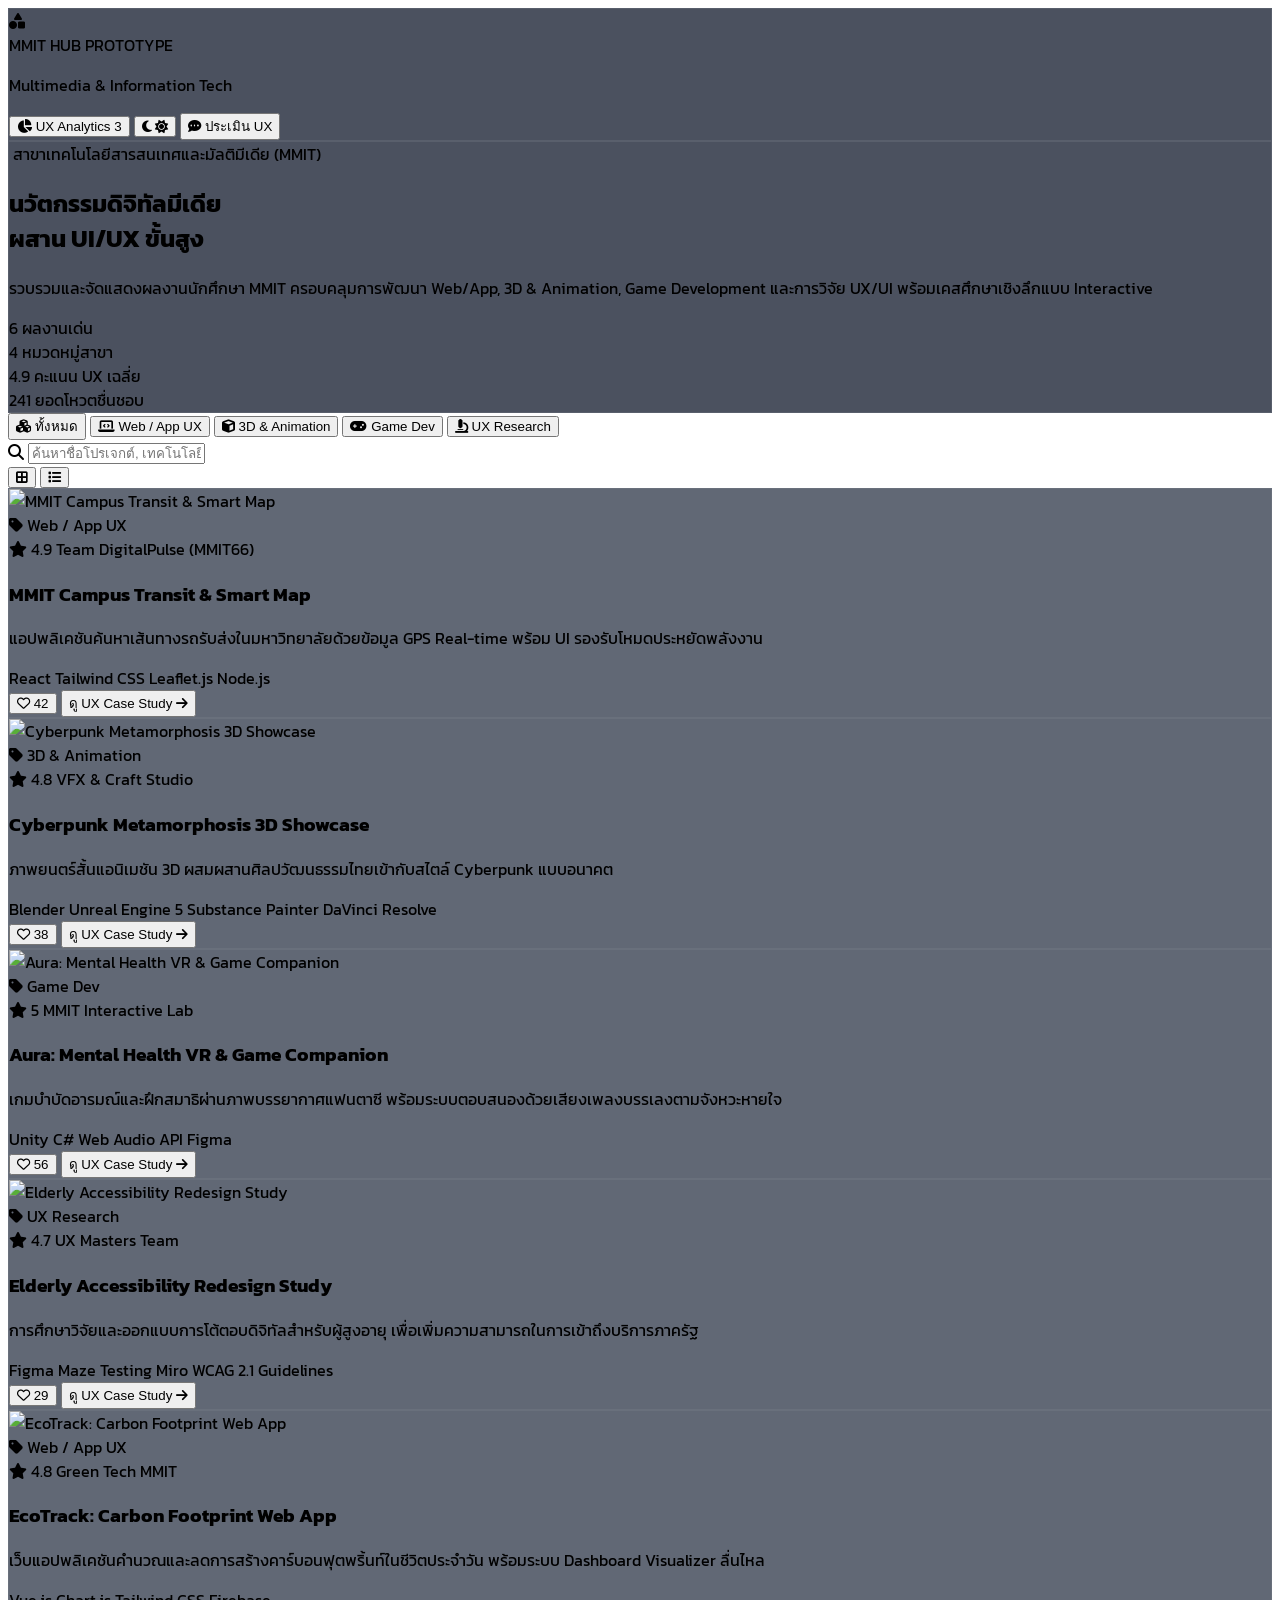
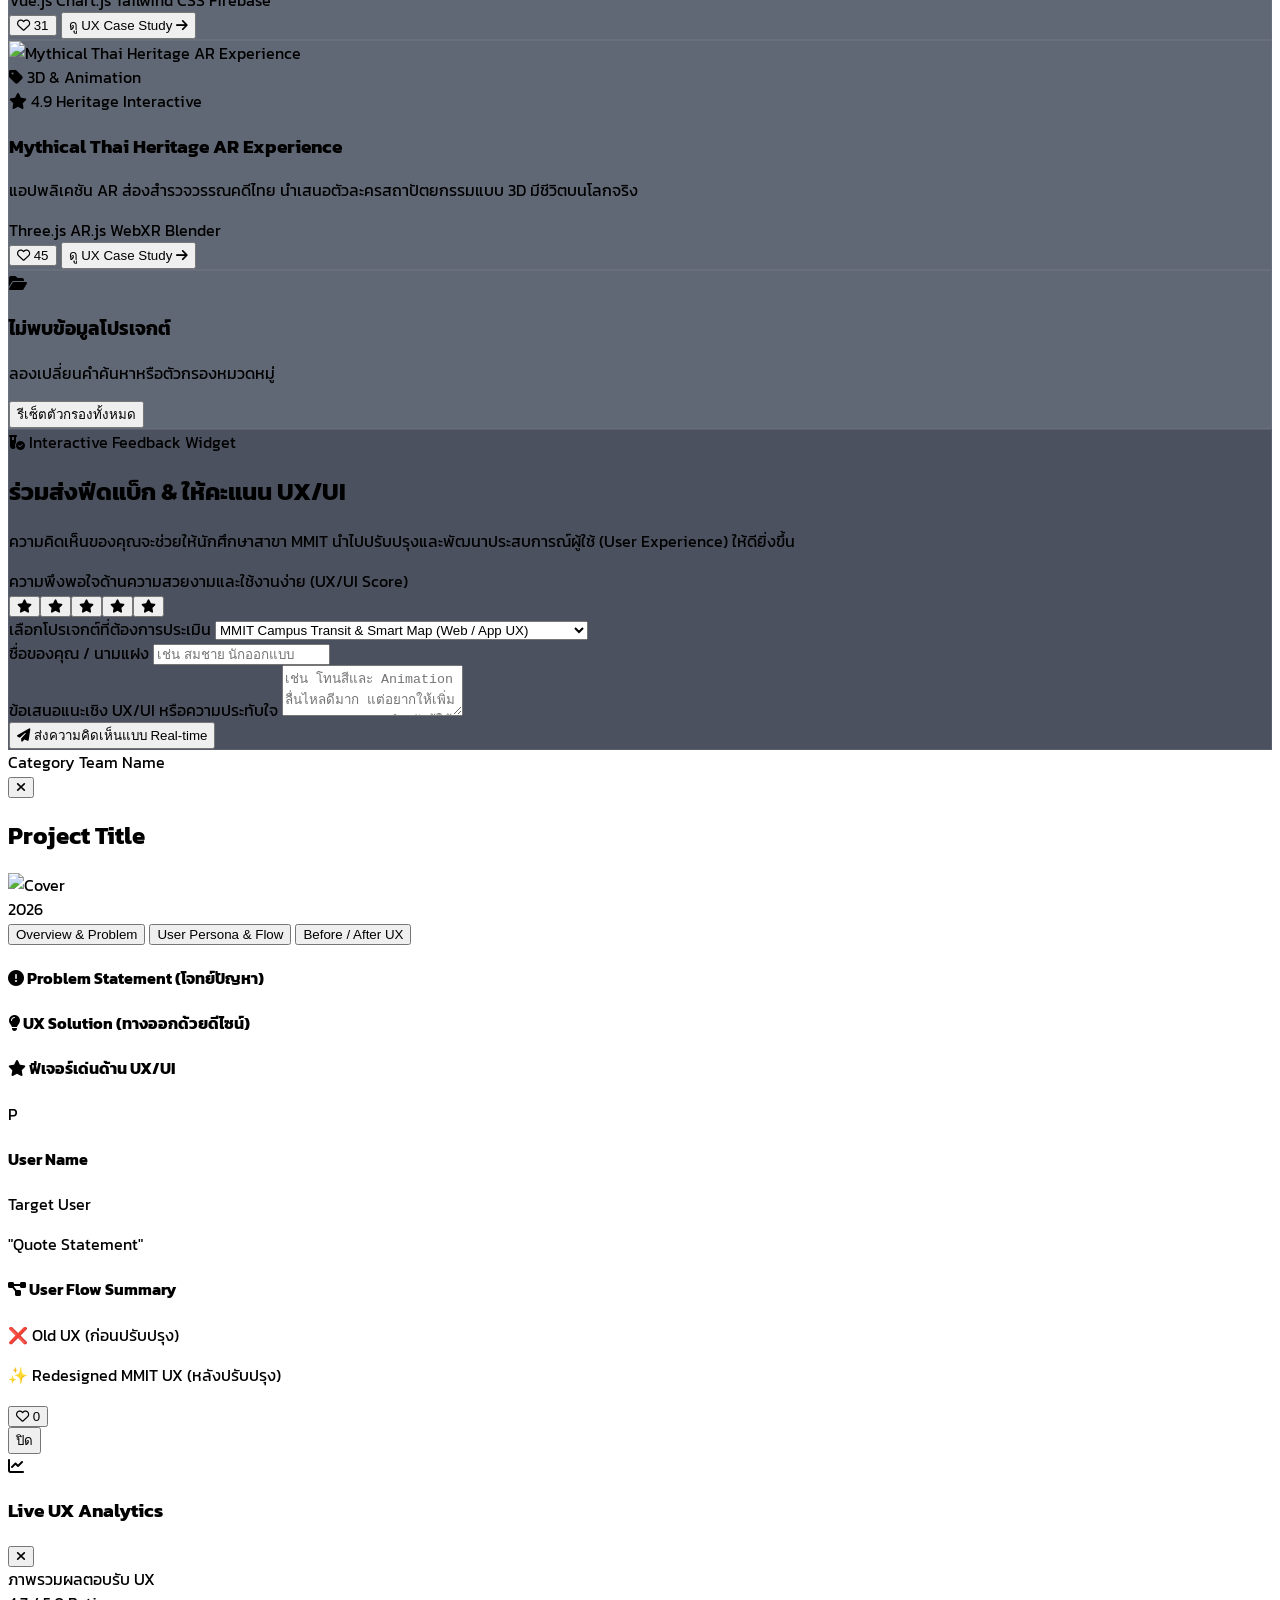
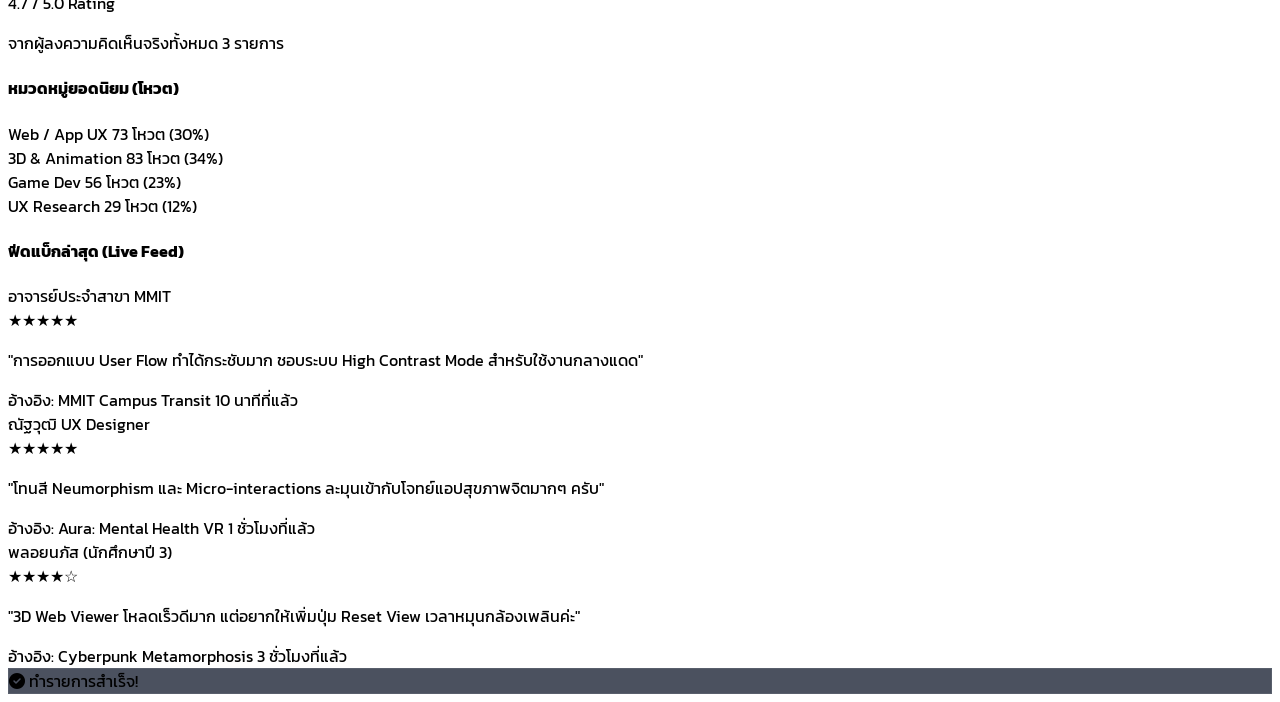
==== index.html @ 48026710 "Rename mmit_portfolio_hub.html to index.html" ====
<!DOCTYPE html>
<html lang="th" class="dark">
<head>
    <meta charset="UTF-8">
    <meta name="viewport" content="width=device-width, initial-scale=1.0">
    <title>MMIT Portfolio Hub - Innovative Student Works Showcase</title>
    <!-- Tailwind CSS CDN -->
    <script src="https://cdn.tailwindcss.com"></script>
    <script>
        tailwind.config = {
            darkMode: 'class',
            theme: {
                extend: {
                    colors: {
                        mmit: {
                            50: '#f0f4ff',
                            100: '#e0e9ff',
                            400: '#60a5fa',
                            500: '#3b82f6',
                            600: '#2563eb',
                             accent: '#8b5cf6',
                            neon: '#06b6d4',
                            pink: '#ec4899'
                        }
                    },
                    fontFamily: {
                        sans: ['Kanit', 'Prompt', 'sans-serif']
                    }
                }
            }
        }
    </script>
    <!-- Google Fonts -->
    <link rel="preconnect" href="https://fonts.googleapis.com">
    <link rel="preconnect" href="https://fonts.gstatic.com" crossorigin>
    <link href="https://fonts.googleapis.com/css2?family=Kanit:wght@300;400;500;600;700&family=Prompt:wght@300;400;500;600&display=swap" rel="stylesheet">
    <!-- FontAwesome Icons -->
    <link rel="stylesheet" href="https://cdnjs.cloudflare.com/ajax/libs/font-awesome/6.4.0/css/all.min.css">
    <!-- Canvas-Confetti -->
    <script src="https://cdn.jsdelivr.net/npm/canvas-confetti@1.6.0/dist/confetti.browser.min.js"></script>

    <style>
        body {
            font-family: 'Kanit', sans-serif;
            transition: background-color 0.3s, color 0.3s;
        }

        /* Glassmorphism Styles */
        .glass-panel {
            background: rgba(255, 255, 255, 0.7);
            backdrop-filter: blur(16px);
            -webkit-backdrop-filter: blur(16px);
            border: 1px solid rgba(255, 255, 255, 0.3);
        }

        .dark .glass-panel {
            background: rgba(15, 23, 42, 0.75);
            backdrop-filter: blur(16px);
            -webkit-backdrop-filter: blur(16px);
            border: 1px solid rgba(255, 255, 255, 0.08);
        }

        .glass-card {
            background: rgba(255, 255, 255, 0.8);
            backdrop-filter: blur(12px);
            border: 1px solid rgba(226, 232, 240, 0.8);
        }

        .dark .glass-card {
            background: rgba(30, 41, 59, 0.7);
            backdrop-filter: blur(12px);
            border: 1px solid rgba(255, 255, 255, 0.05);
        }

        .neon-glow {
            box-shadow: 0 0 25px -5px rgba(59, 130, 246, 0.4), 0 0 10px -5px rgba(139, 92, 246, 0.3);
        }

        .dark .neon-glow-cyan {
            box-shadow: 0 0 20px -3px rgba(6, 182, 212, 0.3);
        }

        /* Custom Scrollbar */
        ::-webkit-scrollbar {
            width: 8px;
            height: 8px;
        }
        ::-webkit-scrollbar-track {
            background: transparent;
        }
        ::-webkit-scrollbar-thumb {
            background: #94a3b8;
            border-radius: 4px;
        }
        .dark ::-webkit-scrollbar-thumb {
            background: #334155;
        }
        ::-webkit-scrollbar-thumb:hover {
            background: #64748b;
        }

        /* Animations */
        @keyframes float {
            0%, 100% { transform: translateY(0px); }
            50% { transform: translateY(-8px); }
        }
        .animate-float {
            animation: float 4s ease-in-out infinite;
        }

        .pulse-subtle {
            animation: pulse-border 2s infinite;
        }

        @keyframes pulse-border {
            0%, 100% { border-color: rgba(59, 130, 246, 0.3); }
            50% { border-color: rgba(139, 92, 246, 0.8); }
        }
    </style>
</head>
<body class="bg-slate-50 text-slate-800 dark:bg-slate-950 dark:text-slate-100 min-h-screen flex flex-col transition-colors duration-300 relative overflow-x-hidden">

    <!-- Background Glow Effects -->
    <div class="fixed top-[-10%] left-[-10%] w-[45%] h-[45%] rounded-full bg-blue-500/10 dark:bg-blue-600/15 blur-[120px] pointer-events-none -z-10"></div>
    <div class="fixed bottom-[-10%] right-[-10%] w-[45%] h-[45%] rounded-full bg-purple-500/10 dark:bg-purple-600/15 blur-[120px] pointer-events-none -z-10"></div>

    <!-- Navigation Header -->
    <header class="sticky top-0 z-40 glass-panel border-b transition-all duration-300">
        <div class="max-w-7xl mx-auto px-4 sm:px-6 lg:px-8">
            <div class="flex items-center justify-between h-20">
                <!-- Brand Logo -->
                <div class="flex items-center space-x-3 cursor-pointer" onclick="resetFilters()">
                    <div class="w-11 h-11 rounded-xl bg-gradient-to-tr from-blue-600 via-indigo-500 to-purple-600 flex items-center justify-center text-white shadow-lg shadow-indigo-500/30">
                        <i class="fa-solid fa-shapes text-xl"></i>
                    </div>
                    <div>
                        <div class="flex items-center space-x-2">
                            <span class="font-bold text-xl tracking-tight bg-clip-text text-transparent bg-gradient-to-r from-blue-600 via-indigo-500 to-purple-500 dark:from-blue-400 dark:via-indigo-300 dark:to-purple-400">
                                MMIT HUB
                            </span>
                            <span class="text-[10px] px-2 py-0.5 rounded-full font-semibold bg-blue-100 text-blue-700 dark:bg-blue-900/60 dark:text-blue-300 border border-blue-200 dark:border-blue-700">
                                PROTOTYPE
                            </span>
                        </div>
                        <p class="text-xs text-slate-500 dark:text-slate-400 font-light">Multimedia & Information Tech</p>
                    </div>
                </div>

                <!-- Navigation Controls & Actions -->
                <div class="flex items-center space-x-3 sm:space-x-4">
                    <!-- Analytics Toggle Button -->
                    <button onclick="toggleAnalyticsDrawer()" class="relative p-2.5 rounded-xl border border-slate-200 dark:border-slate-800 bg-white/50 dark:bg-slate-900/50 hover:bg-slate-100 dark:hover:bg-slate-800 transition text-slate-600 dark:text-slate-300 flex items-center gap-2 text-sm font-medium">
                        <i class="fa-solid fa-chart-pie text-indigo-500"></i>
                        <span class="hidden md:inline">UX Analytics</span>
                        <span id="voteCountBadge" class="absolute -top-1 -right-1 flex h-4 w-4 items-center justify-center rounded-full bg-rose-500 text-[10px] text-white font-bold">0</span>
                    </button>

                    <!-- Theme Switcher -->
                    <button id="themeToggleBtn" onclick="toggleTheme()" class="p-2.5 rounded-xl border border-slate-200 dark:border-slate-800 bg-white/50 dark:bg-slate-900/50 hover:bg-slate-100 dark:hover:bg-slate-800 transition text-slate-600 dark:text-slate-300">
                        <i class="fa-solid fa-moon text-lg dark:hidden"></i>
                        <i class="fa-solid fa-sun text-lg hidden dark:block text-amber-400"></i>
                    </button>

                    <!-- CTA Button -->
                    <button onclick="scrollToFeedback()" class="hidden sm:flex items-center gap-2 px-4 py-2.5 rounded-xl text-sm font-medium text-white bg-gradient-to-r from-blue-600 to-indigo-600 hover:from-blue-500 hover:to-indigo-500 shadow-md shadow-blue-500/20 active:scale-95 transition">
                        <i class="fa-solid fa-comment-dots"></i>
                        <span>ประเมิน UX</span>
                    </button>
                </div>
            </div>
        </div>
    </header>

    <!-- Main Content Area -->
    <main class="flex-grow max-w-7xl w-full mx-auto px-4 sm:px-6 lg:px-8 py-8">
        
        <!-- Hero Section -->
        <section class="mb-12 relative">
            <div class="p-8 sm:p-12 rounded-3xl glass-panel relative overflow-hidden border border-slate-200/50 dark:border-slate-800/80 shadow-xl">
                <!-- Decorative Graphic -->
                <div class="absolute -right-12 -bottom-12 w-64 h-64 bg-indigo-500/10 rounded-full blur-3xl pointer-events-none"></div>
                
                <div class="max-w-3xl relative z-10">
                    <div class="inline-flex items-center gap-2 px-3.5 py-1.5 rounded-full bg-indigo-50 dark:bg-indigo-950/60 border border-indigo-200 dark:border-indigo-800/60 text-indigo-600 dark:text-indigo-400 text-xs font-semibold mb-4">
                        <i class="fa-solid fa-sparkles"></i>
                        <span>สาขาเทคโนโลยีสารสนเทศและมัลติมีเดีย (MMIT)</span>
                    </div>
                    <h1 class="text-3xl sm:text-5xl font-extrabold tracking-tight text-slate-900 dark:text-white mb-4 leading-tight">
                        นวัตกรรมดิจิทัลมีเดีย <br class="hidden sm:block"/>
                        <span class="bg-clip-text text-transparent bg-gradient-to-r from-blue-600 via-indigo-500 to-purple-500 dark:from-blue-400 dark:via-cyan-300 dark:to-indigo-400">
                            ผสาน UI/UX ขั้นสูง
                        </span>
                    </h1>
                    <p class="text-slate-600 dark:text-slate-300 text-base sm:text-lg mb-8 font-light leading-relaxed">
                        รวบรวมและจัดแสดงผลงานนักศึกษา MMIT ครอบคลุมการพัฒนา Web/App, 3D & Animation, Game Development และการวิจัย UX/UI พร้อมเคสศึกษาเชิงลึกแบบ Interactive
                    </p>

                    <!-- Quick Metrics Ribbon -->
                    <div class="grid grid-cols-2 sm:grid-cols-4 gap-4 pt-4 border-t border-slate-200 dark:border-slate-800/80">
                        <div>
                            <span class="block text-2xl font-bold text-slate-900 dark:text-white" id="statProjects">6</span>
                            <span class="text-xs text-slate-500 dark:text-slate-400">ผลงานเด่น</span>
                        </div>
                        <div>
                            <span class="block text-2xl font-bold text-indigo-600 dark:text-indigo-400" id="statCategories">4</span>
                            <span class="text-xs text-slate-500 dark:text-slate-400">หมวดหมู่สาขา</span>
                        </div>
                        <div>
                            <span class="block text-2xl font-bold text-cyan-600 dark:text-cyan-400" id="statAvgRating">4.9</span>
                            <span class="text-xs text-slate-500 dark:text-slate-400">คะแนน UX เฉลี่ย</span>
                        </div>
                        <div>
                            <span class="block text-2xl font-bold text-emerald-600 dark:text-emerald-400" id="statTotalVotes">128</span>
                            <span class="text-xs text-slate-500 dark:text-slate-400">ยอดโหวตชื่นชอบ</span>
                        </div>
                    </div>
                </div>
            </div>
        </section>

        <!-- Search, Filter & View Mode Controls -->
        <section class="mb-8 space-y-4">
            <div class="flex flex-col lg:flex-row gap-4 items-stretch lg:items-center justify-between">
                
                <!-- Category Tabs -->
                <div class="flex items-center gap-1.5 overflow-x-auto pb-2 lg:pb-0 scrollbar-none text-sm font-medium" id="categoryFilterContainer">
                    <!-- Injected by JS -->
                </div>

                <!-- Search and View Controls -->
                <div class="flex items-center gap-3">
                    <!-- Search Input -->
                    <div class="relative flex-grow sm:w-64">
                        <i class="fa-solid fa-magnifying-glass absolute left-3.5 top-1/2 -translate-y-1/2 text-slate-400 text-sm"></i>
                        <input type="text" id="searchInput" oninput="handleSearch()" placeholder="ค้นหาชื่อโปรเจกต์, เทคโนโลยี..." 
                            class="w-full pl-10 pr-4 py-2.5 rounded-xl border border-slate-200 dark:border-slate-800 bg-white dark:bg-slate-900 text-slate-900 dark:text-slate-100 placeholder-slate-400 text-sm focus:outline-none focus:ring-2 focus:ring-indigo-500/50 transition">
                    </div>

                    <!-- View Switcher (Grid / List) -->
                    <div class="flex items-center p-1 rounded-xl bg-slate-200/70 dark:bg-slate-800/80 border border-slate-300/50 dark:border-slate-700/50">
                        <button onclick="setViewMode('grid')" id="viewGridBtn" class="p-2 rounded-lg text-slate-700 dark:text-slate-200 bg-white dark:bg-slate-700 shadow-sm transition">
                            <i class="fa-solid fa-border-all text-sm"></i>
                        </button>
                        <button onclick="setViewMode('list')" id="viewListBtn" class="p-2 rounded-lg text-slate-500 dark:text-slate-400 hover:text-slate-800 dark:hover:text-slate-200 transition">
                            <i class="fa-solid fa-list text-sm"></i>
                        </button>
                    </div>
                </div>
            </div>
        </section>

        <!-- Project Grid / List Showcase -->
        <section id="projectsSection" class="mb-16">
            <!-- Container for cards -->
            <div id="projectsContainer" class="grid grid-cols-1 md:grid-cols-2 lg:grid-cols-3 gap-6 transition-all duration-300">
                <!-- Rendered dynamically via JavaScript -->
            </div>

            <!-- Empty State -->
            <div id="emptyState" class="hidden text-center py-16 rounded-2xl glass-card border">
                <div class="w-16 h-16 mx-auto mb-4 rounded-full bg-slate-100 dark:bg-slate-800 flex items-center justify-center text-slate-400 text-2xl">
                    <i class="fa-solid fa-folder-open"></i>
                </div>
                <h3 class="text-lg font-semibold mb-1">ไม่พบข้อมูลโปรเจกต์</h3>
                <p class="text-sm text-slate-500 dark:text-slate-400 mb-4">ลองเปลี่ยนคำค้นหาหรือตัวกรองหมวดหมู่</p>
                <button onclick="resetFilters()" class="px-4 py-2 text-xs font-semibold text-indigo-600 dark:text-indigo-400 bg-indigo-50 dark:bg-indigo-950/60 rounded-xl hover:bg-indigo-100 transition">
                    รีเซ็ตตัวกรองทั้งหมด
                </button>
            </div>
        </section>

        <!-- Interactive Live UX Feedback & Rating Widget Section -->
        <section id="feedbackSection" class="mb-16 scroll-mt-24">
            <div class="glass-panel rounded-3xl p-6 sm:p-10 border border-slate-200/70 dark:border-slate-800/80 shadow-lg relative overflow-hidden">
                <div class="max-w-3xl">
                    <span class="text-xs font-bold uppercase tracking-wider text-indigo-500 dark:text-indigo-400 mb-2 block">
                        <i class="fa-solid fa-vial-circle-check mr-1"></i> Interactive Feedback Widget
                    </span>
                    <h2 class="text-2xl sm:text-3xl font-bold mb-3">ร่วมส่งฟีดแบ็ก & ให้คะแนน UX/UI</h2>
                    <p class="text-slate-600 dark:text-slate-300 text-sm sm:text-base mb-8">
                        ความคิดเห็นของคุณจะช่วยให้นักศึกษาสาขา MMIT นำไปปรับปรุงและพัฒนาประสบการณ์ผู้ใช้ (User Experience) ให้ดียิ่งขึ้น
                    </p>

                    <form id="uxFeedbackForm" onsubmit="handleFeedbackSubmit(event)" class="space-y-6">
                        <!-- Rating Stars -->
                        <div>
                            <label class="block text-sm font-medium mb-2">ความพึงพอใจด้านความสวยงามและใช้งานง่าย (UX/UI Score)</label>
                            <div class="flex items-center gap-2" id="starRatingGroup">
                                <template id="starTemplate">
                                    <button type="button" class="star-btn text-2xl text-slate-300 dark:text-slate-700 hover:text-amber-400 transition-colors focus:outline-none">
                                        <i class="fa-solid fa-star"></i>
                                    </button>
                                </template>
                            </div>
                            <input type="hidden" id="ratingInput" value="5" required>
                        </div>

                        <!-- Project Selector -->
                        <div class="grid grid-cols-1 sm:grid-cols-2 gap-4">
                            <div>
                                <label class="block text-sm font-medium mb-1.5 text-slate-700 dark:text-slate-300">เลือกโปรเจกต์ที่ต้องการประเมิน</label>
                                <select id="feedbackProjectSelect" class="w-full px-4 py-2.5 rounded-xl border border-slate-200 dark:border-slate-800 bg-white dark:bg-slate-900 text-slate-900 dark:text-slate-100 text-sm focus:ring-2 focus:ring-indigo-500/50 outline-none">
                                    <!-- Dynamic options -->
                                </select>
                            </div>
                            <div>
                                <label class="block text-sm font-medium mb-1.5 text-slate-700 dark:text-slate-300">ชื่อของคุณ / นามแฝง</label>
                                <input type="text" id="feedbackAuthor" required placeholder="เช่น สมชาย นักออกแบบ" class="w-full px-4 py-2.5 rounded-xl border border-slate-200 dark:border-slate-800 bg-white dark:bg-slate-900 text-slate-900 dark:text-slate-100 text-sm focus:ring-2 focus:ring-indigo-500/50 outline-none">
                            </div>
                        </div>

                        <!-- Comment Textarea -->
                        <div>
                            <label class="block text-sm font-medium mb-1.5 text-slate-700 dark:text-slate-300">ข้อเสนอแนะเชิง UX/UI หรือความประทับใจ</label>
                            <textarea id="feedbackComment" rows="3" required placeholder="เช่น โทนสีและ Animation ลื่นไหลดีมาก แต่อยากให้เพิ่ม Shortcut Key สำหรับผู้ใช้งานคีย์บอร์ด..." class="w-full px-4 py-3 rounded-xl border border-slate-200 dark:border-slate-800 bg-white dark:bg-slate-900 text-slate-900 dark:text-slate-100 text-sm focus:ring-2 focus:ring-indigo-500/50 outline-none resize-none"></textarea>
                        </div>

                        <!-- Submit Button -->
                        <button type="submit" class="px-6 py-3 rounded-xl bg-indigo-600 hover:bg-indigo-500 text-white font-medium text-sm shadow-md shadow-indigo-500/20 active:scale-95 transition flex items-center gap-2">
                            <i class="fa-solid fa-paper-plane"></i>
                            <span>ส่งความคิดเห็นแบบ Real-time</span>
                        </button>
                    </form>
                </div>
            </div>
        </section>

    </main>

    <!-- Modal: Interactive UX Case Study -->
    <div id="caseStudyModal" class="fixed inset-0 z-50 hidden flex items-center justify-center p-4 sm:p-6 overflow-y-auto">
        <!-- Backdrop -->
        <div onclick="closeModal()" class="fixed inset-0 bg-slate-950/70 backdrop-blur-md transition-opacity"></div>

        <!-- Modal Box -->
        <div class="relative w-full max-w-4xl max-h-[90vh] bg-white dark:bg-slate-900 rounded-3xl shadow-2xl border border-slate-200 dark:border-slate-800 overflow-hidden flex flex-col z-10 animate-in fade-in zoom-in duration-200">
            
            <!-- Modal Header -->
            <div class="p-6 border-b border-slate-200 dark:border-slate-800 flex items-start justify-between bg-slate-50/50 dark:bg-slate-900/50">
                <div class="flex items-center gap-3">
                    <span id="modalCategoryBadge" class="px-3 py-1 rounded-full text-xs font-semibold bg-indigo-100 text-indigo-700 dark:bg-indigo-950 dark:text-indigo-300">
                        Category
                    </span>
                    <span id="modalTeam" class="text-xs text-slate-500 dark:text-slate-400">
                        Team Name
                    </span>
                </div>
                <button onclick="closeModal()" class="p-2 rounded-xl text-slate-400 hover:text-slate-600 dark:hover:text-slate-200 hover:bg-slate-100 dark:hover:bg-slate-800 transition">
                    <i class="fa-solid fa-xmark text-xl"></i>
                </button>
            </div>

            <!-- Modal Content (Scrollable) -->
            <div class="p-6 sm:p-8 overflow-y-auto space-y-8 flex-grow" id="modalBody">
                
                <!-- Title & Banner -->
                <div>
                    <h2 id="modalTitle" class="text-2xl sm:text-3xl font-bold mb-3">Project Title</h2>
                    <p id="modalTagline" class="text-slate-600 dark:text-slate-300 text-sm sm:text-base leading-relaxed mb-6"></p>
                    
                    <!-- Cover Image Container -->
                    <div class="relative h-64 sm:h-80 rounded-2xl overflow-hidden bg-slate-800">
                        <img id="modalCoverImg" src="" alt="Cover" class="w-full h-full object-cover">
                        <div class="absolute inset-0 bg-gradient-to-t from-slate-950/80 via-transparent to-transparent"></div>
                        <div class="absolute bottom-4 left-4 right-4 flex items-center justify-between text-white">
                            <span class="text-xs px-3 py-1 rounded-full bg-slate-900/80 backdrop-blur-md" id="modalYear">2026</span>
                            <div class="flex items-center gap-2" id="modalTechStack">
                                <!-- Tech icons injected JS -->
                            </div>
                        </div>
                    </div>
                </div>

                <!-- Tabs Navigation within Modal -->
                <div class="border-b border-slate-200 dark:border-slate-800 flex gap-6 text-sm font-medium" id="modalTabs">
                    <button onclick="switchModalTab('overview')" id="tabOverview" class="pb-3 border-b-2 border-indigo-600 text-indigo-600 dark:text-indigo-400 font-semibold">Overview & Problem</button>
                    <button onclick="switchModalTab('persona')" id="tabPersona" class="pb-3 border-b-2 border-transparent text-slate-500 hover:text-slate-800 dark:hover:text-slate-200">User Persona & Flow</button>
                    <button onclick="switchModalTab('uxcomparison')" id="tabComparison" class="pb-3 border-b-2 border-transparent text-slate-500 hover:text-slate-800 dark:hover:text-slate-200">Before / After UX</button>
                </div>

                <!-- Modal Tab 1: Overview & Problem -->
                <div id="modalTabContentOverview" class="space-y-6">
                    <div class="grid grid-cols-1 md:grid-cols-2 gap-6">
                        <div class="p-5 rounded-2xl bg-rose-50 dark:bg-rose-950/20 border border-rose-200/50 dark:border-rose-900/30">
                            <h4 class="text-sm font-bold text-rose-700 dark:text-rose-400 flex items-center gap-2 mb-2">
                                <i class="fa-solid fa-circle-exclamation"></i> Problem Statement (โจทย์ปัญหา)
                            </h4>
                            <p id="modalProblem" class="text-sm text-slate-700 dark:text-slate-300 leading-relaxed"></p>
                        </div>
                        <div class="p-5 rounded-2xl bg-emerald-50 dark:bg-emerald-950/20 border border-emerald-200/50 dark:border-emerald-900/30">
                            <h4 class="text-sm font-bold text-emerald-700 dark:text-emerald-400 flex items-center gap-2 mb-2">
                                <i class="fa-solid fa-lightbulb"></i> UX Solution (ทางออกด้วยดีไซน์)
                            </h4>
                            <p id="modalSolution" class="text-sm text-slate-700 dark:text-slate-300 leading-relaxed"></p>
                        </div>
                    </div>

                    <!-- Key Features Matrix -->
                    <div>
                        <h4 class="text-sm font-bold mb-3 flex items-center gap-2">
                            <i class="fa-solid fa-star text-amber-500"></i> ฟีเจอร์เด่นด้าน UX/UI
                        </h4>
                        <ul id="modalKeyFeatures" class="grid grid-cols-1 sm:grid-cols-2 gap-3 text-sm">
                            <!-- Injected JS -->
                        </ul>
                    </div>
                </div>

                <!-- Modal Tab 2: Persona & User Flow -->
                <div id="modalTabContentPersona" class="hidden space-y-6">
                    <div class="p-5 rounded-2xl bg-slate-100 dark:bg-slate-800/50 border border-slate-200 dark:border-slate-700 flex flex-col sm:flex-row gap-5 items-center sm:items-start">
                        <div class="w-20 h-20 rounded-full bg-gradient-to-tr from-indigo-500 to-purple-500 flex-shrink-0 flex items-center justify-center text-white text-2xl font-bold" id="modalPersonaAvatar">
                            P
                        </div>
                        <div class="space-y-2">
                            <div class="flex items-center gap-2">
                                <h4 id="modalPersonaName" class="font-bold text-base">User Name</h4>
                                <span id="modalPersonaRole" class="text-xs px-2 py-0.5 rounded bg-indigo-100 text-indigo-700 dark:bg-indigo-900 dark:text-indigo-300">Target User</span>
                            </div>
                            <p id="modalPersonaQuote" class="text-xs italic text-slate-500 dark:text-slate-400">"Quote Statement"</p>
                            <p id="modalPersonaDetails" class="text-xs text-slate-600 dark:text-slate-300 leading-relaxed"></p>
                        </div>
                    </div>

                    <div>
                        <h4 class="text-sm font-bold mb-3 flex items-center gap-2">
                            <i class="fa-solid fa-diagram-project text-indigo-500"></i> User Flow Summary
                        </h4>
                        <div id="modalUserFlowSteps" class="flex flex-wrap items-center gap-2 text-xs">
                            <!-- Injected JS -->
                        </div>
                    </div>
                </div>

                <!-- Modal Tab 3: Before / After UX Comparison -->
                <div id="modalTabContentComparison" class="hidden space-y-6">
                    <div class="grid grid-cols-1 sm:grid-cols-2 gap-6">
                        <div class="p-4 rounded-2xl border border-slate-200 dark:border-slate-800 bg-slate-50 dark:bg-slate-900">
                            <span class="text-xs font-bold text-rose-500 uppercase block mb-2">❌ Old UX (ก่อนปรับปรุง)</span>
                            <ul id="modalBeforePoints" class="space-y-2 text-xs text-slate-600 dark:text-slate-400">
                                <!-- Injected JS -->
                            </ul>
                        </div>
                        <div class="p-4 rounded-2xl border border-indigo-200 dark:border-indigo-900 bg-indigo-50/50 dark:bg-indigo-950/20">
                            <span class="text-xs font-bold text-emerald-500 uppercase block mb-2">✨ Redesigned MMIT UX (หลังปรับปรุง)</span>
                            <ul id="modalAfterPoints" class="space-y-2 text-xs text-slate-700 dark:text-slate-300">
                                <!-- Injected JS -->
                            </ul>
                        </div>
                    </div>
                </div>

            </div>

            <!-- Modal Footer -->
            <div class="p-4 sm:p-6 border-t border-slate-200 dark:border-slate-800 bg-slate-50/50 dark:bg-slate-900/50 flex items-center justify-between">
                <div class="flex items-center gap-3">
                    <button id="modalLikeBtn" onclick="toggleModalLike()" class="flex items-center gap-2 px-4 py-2 rounded-xl text-sm font-medium border border-slate-200 dark:border-slate-800 bg-white dark:bg-slate-800 hover:border-rose-300 dark:hover:border-rose-800 text-slate-700 dark:text-slate-200 transition">
                        <i class="fa-regular fa-heart text-rose-500" id="modalLikeIcon"></i>
                        <span id="modalLikeCount">0</span>
                    </button>
                </div>
                <div class="flex items-center gap-2">
                    <button onclick="closeModal()" class="px-4 py-2 rounded-xl text-sm font-medium text-slate-600 dark:text-slate-300 hover:bg-slate-200 dark:hover:bg-slate-800 transition">
                        ปิด
                    </button>
                </div>
            </div>

        </div>
    </div>

    <!-- Analytics & Live Feedback Side Drawer -->
    <div id="analyticsDrawer" class="fixed top-0 right-0 h-full w-full sm:w-96 bg-white dark:bg-slate-900 border-l border-slate-200 dark:border-slate-800 shadow-2xl z-50 transform translate-x-full transition-transform duration-300 flex flex-col">
        <div class="p-6 border-b border-slate-200 dark:border-slate-800 flex items-center justify-between">
            <div class="flex items-center gap-2">
                <i class="fa-solid fa-chart-line text-indigo-500"></i>
                <h3 class="font-bold text-lg">Live UX Analytics</h3>
            </div>
            <button onclick="toggleAnalyticsDrawer()" class="p-2 text-slate-400 hover:text-slate-600 dark:hover:text-slate-200">
                <i class="fa-solid fa-xmark text-lg"></i>
            </button>
        </div>

        <div class="p-6 overflow-y-auto space-y-6 flex-grow">
            <!-- Summary Card -->
            <div class="p-4 rounded-2xl bg-gradient-to-br from-indigo-500 to-purple-600 text-white shadow-lg">
                <span class="text-xs opacity-80 block mb-1">ภาพรวมผลตอบรับ UX</span>
                <div class="flex items-baseline gap-2">
                    <span class="text-3xl font-extrabold" id="drawerAvgScore">4.9</span>
                    <span class="text-xs opacity-90">/ 5.0 Rating</span>
                </div>
                <p class="text-xs opacity-80 mt-2">จากผู้ลงความคิดเห็นจริงทั้งหมด <span id="drawerTotalReviews">0</span> รายการ</p>
            </div>

            <!-- Category Popularity Breakdown -->
            <div>
                <h4 class="text-sm font-bold mb-3 text-slate-700 dark:text-slate-300">หมวดหมู่ยอดนิยม (โหวต)</h4>
                <div class="space-y-3" id="analyticsCategoryBreakdown">
                    <!-- Injected JS -->
                </div>
            </div>

            <!-- Recent Live Feedbacks -->
            <div>
                <h4 class="text-sm font-bold mb-3 text-slate-700 dark:text-slate-300">ฟีดแบ็กล่าสุด (Live Feed)</h4>
                <div class="space-y-3" id="recentFeedbacksList">
                    <!-- Injected JS -->
                </div>
            </div>
        </div>
    </div>

    <!-- Notification Toast -->
    <div id="toastNotification" class="fixed bottom-6 right-6 z-50 hidden flex items-center gap-3 px-4 py-3 rounded-2xl glass-panel border border-indigo-500/30 shadow-xl text-sm font-medium animate-bounce">
        <i class="fa-solid fa-circle-check text-emerald-500 text-lg"></i>
        <span id="toastMessage">ทำรายการสำเร็จ!</span>
    </div>

    <!-- JavaScript Application Logic -->
    <script>
        // =========================================================================
        // DATA STORE: MMIT Showcase Projects & UX Case Studies
        // =========================================================================
        const categories = [
            { id: 'all', label: 'ทั้งหมด', icon: 'fa-cubes' },
            { id: 'webapp', label: 'Web / App UX', icon: 'fa-laptop-code' },
            { id: '3d', label: '3D & Animation', icon: 'fa-cube' },
            { id: 'game', label: 'Game Dev', icon: 'fa-gamepad' },
            { id: 'research', label: 'UX Research', icon: 'fa-microscope' }
        ];

        const projectsData = [
            {
                id: 'proj-1',
                title: 'MMIT Campus Transit & Smart Map',
                category: 'webapp',
                categoryLabel: 'Web / App UX',
                team: 'Team DigitalPulse (MMIT66)',
                year: '2026',
                likes: 42,
                userLiked: false,
                rating: 4.9,
                thumbnail: 'https://images.unsplash.com/photo-1526498460520-4c246339dccb?auto=format&fit=crop&w=800&q=80',
                tagline: 'แอปพลิเคชันค้นหาเส้นทางรถรับส่งในมหาวิทยาลัยด้วยข้อมูล GPS Real-time พร้อม UI รองรับโหมดประหยัดพลังงาน',
                techStack: ['React', 'Tailwind CSS', 'Leaflet.js', 'Node.js'],
                problem: 'นักศึกษามักพลาดรถรับส่งเนื่องจากไม่ทราบเวลามาถึงที่แน่นอน และหน้าจอแผนที่เดิมใช้งานยากบนอุปกรณ์มือถือกลางแจ้ง',
                solution: 'ออกแบบ UI การแสดงผลแผนที่แบบ Minimal High-contrast ปรับปรุง User Flow ให้แตะเพียง 2 ครั้งก็ทราบเวลารถมาถึง',
                keyFeatures: [
                    'Live GPS Tracking การเดินทางของรถไฟฟ้า',
                    'High Contrast Mode มองเห็นชัดเจนกลางแดด',
                    'Micro-animation แจ้งเตือนเมื่อรถใกล้อยู่ในระยะ 200m',
                    'รองรับ PWA ใช้งานได้แม้สัญญาณอินเทอร์เน็ตต่ำ'
                ],
                persona: {
                    name: 'น้องเมย์ (นักศึกษาปี 1)',
                    role: 'ผู้ใช้งานประจำวัน',
                    quote: 'อยากรู้วิธีเดินทางไปตึกเรียนให้เร็วที่สุด โดยไม่ต้องยืนรอรถกลางแดดนานๆ',
                    avatar: 'M',
                    details: 'ต้องรีบเดินทางระหว่างตึกเรียนที่มีระยะห่างกัน และมีเวลาพักเปลี่ยนคาบเพียง 10 นาที'
                },
                userFlow: ['เปิดแอปพลิเคชัน', 'ตรวจตำแหน่งปัจจุบันอัตโนมัติ', 'เลือกตึกปลายทาง', 'แสดงเวลาและตำแหน่งรถที่เร็วที่สุด'],
                beforeUX: [
                    'ต้องซูมขยายแผนที่ด้วยสองมือ ลำบากเมื่อถือของ',
                    'ตัวหนังสือเล็กเกินไป และไม่มีการแสดงผลสถานะ Real-time',
                    'ขั้นตอนเยอะ 5-6 คลิกกว่าจะเจอสายรถ'
                ],
                afterUX: [
                    'ปุ่มขนาดใหญ่ (Touch Target > 48px) กดง่ายด้วยมือเดียว',
                    'การ์ดสรุปสายรถที่ใกล้ที่สุดลอยขึ้นมาอัตโนมัติ',
                    'ลดขั้นตอนเหลือเพียง 2 คลิก'
                ]
            },
            {
                id: 'proj-2',
                title: 'Cyberpunk Metamorphosis 3D Showcase',
                category: '3d',
                categoryLabel: '3D & Animation',
                team: 'VFX & Craft Studio',
                year: '2025',
                likes: 38,
                userLiked: false,
                rating: 4.8,
                thumbnail: 'https://images.unsplash.com/photo-1618005182384-a83a8bd57fbe?auto=format&fit=crop&w=800&q=80',
                tagline: 'ภาพยนตร์สั้นแอนิเมชัน 3D ผสมผสานศิลปวัฒนธรรมไทยเข้ากับสไตล์ Cyberpunk แบบอนาคต',
                techStack: ['Blender', 'Unreal Engine 5', 'Substance Painter', 'DaVinci Resolve'],
                problem: 'การแสดงผลชิ้นงาน 3D บนเว็บมักมีปัญหาโหลดช้า และมุมกล้องเดิมๆ ไม่สร้างประสบการณ์ร่วมให้กับผู้ชม',
                solution: 'จัดทำระบบ Interactive 3D Web Viewer ให้ผู้เข้าชมหมุนซูมดู Lighting และ Wireframe ของโมเดลได้แบบเรียลไทม์',
                keyFeatures: [
                    'Real-time Lighting Switch (Day / Cyber Neon Night)',
                    'Interactive Shader & Texture Breakdown Visualizer',
                    'Smooth Camera Transition Points',
                    'Optimization Render Scale สำหรับอุปกรณ์เคลื่อนที่'
                ],
                persona: {
                    name: 'คุณกิตติ (Art Director)',
                    role: 'กรรมการประเมินผลงาน',
                    quote: 'อยากเห็นกระบวนการปั้นโมเดลและ Lighting Detail เชิงลึก ไม่ใช่แค่ภาพนิ่ง rendering',
                    avatar: 'K',
                    details: 'ผู้เชี่ยวชาญด้านองค์ประกอบศิลป์ ต้องการตรวจเช็กความละเอียดของ Topology และ Texture Maps'
                },
                userFlow: ['เข้าชมหน้า 3D Hub', 'เลือกรอบการแสดงโหมด แสง/เงา', 'คลิกจุด Hotspot บนโมเดลเพื่อดูรายละเอียด', 'สลับมุมกล้อง Cinematic'],
                beforeUX: [
                    'วิดีโอตัวอย่างโหลดช้าเนื่องจากไฟล์ขนาดใหญ่เกินไป',
                    'ไม่สามารถโต้ตอบหรือหมุนดูมุมมองที่สนใจเองได้'
                ],
                afterUX: [
                    'โหลดเร็วด้วยการทำ WebGL Asset Optimization',
                    'ผู้ใช้หมุนกล้อง 360 องศาได้อิสระพร้อมข้อมูลสเปกโมเดล'
                ]
            },
            {
                id: 'proj-3',
                title: 'Aura: Mental Health VR & Game Companion',
                category: 'game',
                categoryLabel: 'Game Dev',
                team: 'MMIT Interactive Lab',
                year: '2026',
                likes: 56,
                userLiked: false,
                rating: 5.0,
                thumbnail: 'https://images.unsplash.com/photo-1538481199705-c710c4e965fc?auto=format&fit=crop&w=800&q=80',
                tagline: 'เกมบำบัดอารมณ์และฝึกสมาธิผ่านภาพบรรยากาศแฟนตาซี พร้อมระบบตอบสนองด้วยเสียงเพลงบรรเลงตามจังหวะหายใจ',
                techStack: ['Unity', 'C#', 'Web Audio API', 'Figma'],
                problem: 'แอปสุขภาพจิตส่วนใหญ่มุ่งเน้นการจดบันทึกข้อความ ซึ่งสร้างความเครียดหรือความน่าเบื่อให้กับผู้ใช้งานบางกลุ่ม',
                solution: 'ใช้องค์ประกอบของเกม (Gamification) ผสาน Soundscape ผ่อนคลาย เพื่อเปลี่ยนการทำสมาธิให้กลายเป็นการผจญภัยที่น่าหลงใหล',
                keyFeatures: [
                    'Dynamic Audio Environment ปรับเปลี่ยนตามจังหวะการกด',
                    'Soft Color Palette ป้องกันสายตาล้า',
                    'Micro-interactions ตอบสนองตอบทุกการสัมผัสแบบ Haptic Feedback',
                    'ไม่มีการแข่งขันหรือการนับเวลาถอยหลังเพื่อลดแรงกดดัน'
                ],
                persona: {
                    name: 'เอก (นักศึกษาช่วงเตรียมสอบ)',
                    role: 'ผู้ต้องการผ่อนคลายความเครียด',
                    quote: 'ต้องการพื้นที่พักผ่อนสมอง 5 นาที โดยไม่ต้องอ่านข้อความยาวๆ',
                    avatar: 'A',
                    details: 'มีภาวะเครียดสะสมจากการเรียน ต้องการแอปที่ให้ความรู้สึกสงบตั้งแต่หน้าแรก'
                },
                userFlow: ['สวมหูฟังและเปิดเกม', 'เลือกสภาวะอารมณ์ในปัจจุบัน', 'ทำภารกิจการเดินทางของละอองแสง', 'สรุปสภาวะอารมณ์หลังเล่น'],
                beforeUX: [
                    'เมนูซับซ้อน มีข้อความอธิบายกติกายาวเกินไป',
                    'สีสันฉูดฉาดทำให้แสบตาเมื่อเล่นในห้องมืด'
                ],
                afterUX: [
                    'ออกแบบ UI ด้วยสไตล์ Neumorphism นุ่มนวลสบายตา',
                    'การสอนเล่นแบบ Onboarding ผ่านการปฏิบัติจริงโดยไม่ต้องอ่าน'
                ]
            },
            {
                id: 'proj-4',
                title: 'Elderly Accessibility Redesign Study',
                category: 'research',
                categoryLabel: 'UX Research',
                team: 'UX Masters Team',
                year: '2025',
                likes: 29,
                userLiked: false,
                rating: 4.7,
                thumbnail: 'https://images.unsplash.com/photo-1581291518633-83b4ebd1d83e?auto=format&fit=crop&w=800&q=80',
                tagline: 'การศึกษาวิจัยและออกแบบการโต้ตอบดิจิทัลสำหรับผู้สูงอายุ เพื่อเพิ่มความสามารถในการเข้าถึงบริการภาครัฐ',
                techStack: ['Figma', 'Maze Testing', 'Miro', 'WCAG 2.1 Guidelines'],
                problem: 'ผู้สูงอายุมักทำรายการผิดพลาดหรือกดยกเลิกกลางคันเนื่องจากขนาดปุ่มเล็ก ข้อความไม่ชัดเจน และไอคอนสื่อความหมายไม่ตรงกัน',
                solution: 'สร้าง Design System เฉพาะผู้สูงวัย ปรับขนาด Touch Target, ใช้ Contrast Ratio 7:1 และเพิ่มระบบยืนยันแบบ Voice Confirm',
                keyFeatures: [
                    'Large Touch Target (ขั้นต่ำ 56x56 px)',
                    'Icon + Plain Text Label ทุกจุดปฏิสัมพันธ์',
                    'Voice feedback อ่านออกเสียงสรุปรายการ',
                    'Undo Bar ช่วยดึงข้อมูลคืนได้ง่ายเมื่อกดผิด'
                ],
                persona: {
                    name: 'คุณป้าสมศรี (อายุ 64 ปี)',
                    role: 'ผู้สูงวัยใช้อินเทอร์เน็ต',
                    quote: 'ตัวหนังสือเล็กอ่านยาก กลัวกดผิดแล้วเงินหาย หรือทำธุรกรรมค้างไว้',
                    avatar: 'S',
                    details: 'มีปัญหาเรื่องสายตายาว และใช้นิ้วแตะหน้าจอด้วยความแรงไม่สม่ำเสมอ'
                },
                userFlow: ['เข้าสู่ระบบด้วยหมายเลขโทรศัพท์', 'เลือกบริการด้วยไอคอนขนาดใหญ่', 'ตรวจสอบรายการสรุปอ่านง่าย', 'กดยืนยันพร้อมเสียงตอบรับ'],
                beforeUX: [
                    'ใช้ไอคอนเดี่ยวๆ โดยไม่มีข้อความกำกับ ทำให้ผู้สูงอายุสับสน',
                    'สีข้อความจางเกินไป ลำบากในการอ่าน'
                ],
                afterUX: [
                    'ผ่านมาตรฐาน WCAG AAA ข้อความเด่นชัด อ่านง่าย',
                    'ผู้สูงอายุทดลองใช้งานและทำรายการสำเร็จเพิ่มขึ้น 85%'
                ]
            },
            {
                id: 'proj-5',
                title: 'EcoTrack: Carbon Footprint Web App',
                category: 'webapp',
                categoryLabel: 'Web / App UX',
                team: 'Green Tech MMIT',
                year: '2026',
                likes: 31,
                userLiked: false,
                rating: 4.8,
                thumbnail: 'https://images.unsplash.com/photo-1451187580459-43490279c0fa?auto=format&fit=crop&w=800&q=80',
                tagline: 'เว็บแอปพลิเคชันคำนวณและลดการสร้างคาร์บอนฟุตพริ้นท์ในชีวิตประจำวัน พร้อมระบบ Dashboard Visualizer ลื่นไหล',
                techStack: ['Vue.js', 'Chart.js', 'Tailwind CSS', 'Firebase'],
                problem: 'การคำนวณคาร์บอนส่วนใหญ่มักเป็นแบบฟอร์มคณิตศาสตร์ที่น่าเบื่อและเข้าใจยาก',
                solution: 'เปลี่ยนตัวเลขการปล่อยคาร์บอนให้กลายเป็นภาพป่าไม้ที่เจริญเติบโตหรือเหี่ยวเฉาตามพฤติกรรมจริงของผู้ใช้',
                keyFeatures: [
                    'Interactive Data Chart แสดงผลด้วยอนิเมชัน Smooth Scale',
                    'Gamified Daily Challenges เก็บแต้มปลูกต้นไม้จริง',
                    'Quick Add Widget บันทึกกิจกรรมใน 3 วินาที',
                    'Dark/Light Mode ปรับตามช่วงเวลาอัตโนมัติ'
                ],
                persona: {
                    name: 'ท็อป (สายกรีน Gen Z)',
                    role: 'คนรุ่นใหม่ใส่ใจสิ่งแวดล้อม',
                    quote: 'อยากรู้ว่ากิจกรรมในแต่ละวันของตัวเองส่งผลต่อโลกมากน้อยแค่ไหนแบบเข้าใจง่าย',
                    avatar: 'T',
                    details: 'ชอบดูสถิติในรูปแบบ Infographic สวยงาม และแบ่งปันลง Social Media'
                },
                userFlow: ['เปิดหน้าแดชบอร์ด', 'กด + เพื่อเพิ่มกิจกรรม', 'เลือกประเภท (เดินทาง/อาหาร)', 'ดูผลกระทบต่อป่าไม้เสมือนจริง'],
                beforeUX: [
                    'กรอกแบบฟอร์มหลายขั้นตอน ตัวเลขวิเคราะห์หนาแน่นเกินไป',
                    'ไม่มีแรงจูงใจให้กลับมาใช้งานซ้ำ'
                ],
                afterUX: [
                    ' Dashboard สวยงาม เข้าใจง่ายภายใน 5 วินาที',
                    'การ์ดสรุปผลสามารถกด Share ลง Story ได้สวยงาม'
                ]
            },
            {
                id: 'proj-6',
                title: 'Mythical Thai Heritage AR Experience',
                category: '3d',
                categoryLabel: '3D & Animation',
                team: 'Heritage Interactive',
                year: '2025',
                likes: 45,
                userLiked: false,
                rating: 4.9,
                thumbnail: 'https://images.unsplash.com/photo-1579783902614-a3fb3927b675?auto=format&fit=crop&w=800&q=80',
                tagline: 'แอปพลิเคชัน AR ส่องสำรวจวรรณคดีไทย นำเสนอตัวละครสถาปัตยกรรมแบบ 3D มีชีวิตบนโลกจริง',
                techStack: ['Three.js', 'AR.js', 'WebXR', 'Blender'],
                problem: 'พิพิธภัณฑ์และวรรณคดีเดิมๆ ขาดความน่าสนใจสำหรับเด็กและเยาวชนรุ่นใหม่',
                solution: 'นำเทคโนโลยี WebAR มาใช้โดยไม่ต้องดาวน์โหลดแอปเพิ่ม สามารถส่องกล้องผ่านเว็บบราวเซอร์เพื่อรับชมการแสดง 3D ได้ทันที',
                keyFeatures: [
                    'Zero-install WebAR ประสบการณ์ไร้รอยต่อ',
                    'Interactive Audio Storytelling เสียงพากย์ระดับมืออาชีพ',
                    'Gesture Control หมุน ย่อ ขยาย โมเดลด้วยนิ้วมือ',
                    'Photo Mode ถ่ายรูปคู่กับตัวละคร 3D'
                ],
                persona: {
                    name: 'คุณครูฟ้า (ครูสอนวิชาภาษาไทย)',
                    role: 'ผู้นำเทคโนโลยีไปใช้ในการสอน',
                    quote: 'อยากให้นักเรียนตื่นเต้นกับวรรณคดีไทยผ่านสื่อใหม่ๆ ที่เห็นภาพชัดเจน',
                    avatar: 'F',
                    details: 'ต้องการสื่อการสอนที่ใช้งานง่าย ไม่ยุ่งยากกับการติดตั้งแอปพลิเคชันลงเครื่องนักเรียน'
                },
                userFlow: ['สแกน QR Code ที่ใบงาน', 'เปิดหน้า WebAR ในบราวเซอร์', 'ส่องกล้องไปที่รูปภาพ', 'โมเดล 3D ปรากฏพร้อมเสียงบรรยาย'],
                beforeUX: [
                    'ต้องดาวน์โหลดแอปขนาดใหญ่กว่า 200MB ก่อนใช้งาน',
                    'การจดจำ Marker ช้า โมเดลกระตุก'
                ],
                afterUX: [
                    'สแกนปุ๊บ เล่นได้ปั๊บ ภายในเวลาไม่ถึง 3 วินาที',
                    'การแสดงผลโมเดลลื่นไหลด้วย WebXR Framework'
                ]
            }
        ];

        // Feedbacks Data Store
        let userFeedbacks = [
            { id: 1, author: 'อาจารย์ประจำสาขา MMIT', projectTitle: 'MMIT Campus Transit', rating: 5, comment: 'การออกแบบ User Flow ทำได้กระชับมาก ชอบระบบ High Contrast Mode สำหรับใช้งานกลางแดด', time: '10 นาทีที่แล้ว' },
            { id: 2, author: 'ณัฐวุฒิ UX Designer', projectTitle: 'Aura: Mental Health VR', rating: 5, comment: 'โทนสี Neumorphism และ Micro-interactions ละมุนเข้ากับโจทย์แอปสุขภาพจิตมากๆ ครับ', time: '1 ชั่วโมงที่แล้ว' },
            { id: 3, author: 'พลอยนภัส (นักศึกษาปี 3)', projectTitle: 'Cyberpunk Metamorphosis', rating: 4, comment: '3D Web Viewer โหลดเร็วดีมาก แต่อยากให้เพิ่มปุ่ม Reset View เวลาหมุนกล้องเพลินค่ะ', time: '3 ชั่วโมงที่แล้ว' }
        ];

        // App State
        let currentCategory = 'all';
        let currentSearchQuery = '';
        let currentViewMode = 'grid'; // 'grid' | 'list'
        let activeModalProject = null;

        // =========================================================================
        // INITIALIZATION
        // =========================================================================
        window.onload = function() {
            renderCategoryFilters();
            renderProjectSelectOptions();
            renderProjects();
            initStarRating();
            renderAnalyticsDrawerData();
            updateHeaderMetrics();

            // Check saved theme
            if (localStorage.getItem('mmit_theme') === 'light') {
                document.documentElement.classList.remove('dark');
            } else {
                document.documentElement.classList.add('dark');
            }
        };

        // =========================================================================
        // RENDER FUNCTIONS
        // =========================================================================

        function renderCategoryFilters() {
            const container = document.getElementById('categoryFilterContainer');
            container.innerHTML = categories.map(cat => `
                <button onclick="setCategory('${cat.id}')" 
                    class="px-4 py-2 rounded-xl flex items-center gap-2 whitespace-nowrap transition-all duration-200 ${
                        currentCategory === cat.id 
                        ? 'bg-indigo-600 text-white shadow-md shadow-indigo-500/25 font-semibold' 
                        : 'bg-white dark:bg-slate-900 border border-slate-200 dark:border-slate-800 text-slate-600 dark:text-slate-400 hover:bg-slate-100 dark:hover:bg-slate-800'
                    }">
                    <i class="fa-solid ${cat.icon} text-xs"></i>
                    <span>${cat.label}</span>
                </button>
            `).join('');
        }

        function renderProjectSelectOptions() {
            const select = document.getElementById('feedbackProjectSelect');
            select.innerHTML = projectsData.map(p => `
                <option value="${p.title}">${p.title} (${p.categoryLabel})</option>
            `).join('');
        }

        function renderProjects() {
            const container = document.getElementById('projectsContainer');
            const emptyState = document.getElementById('emptyState');

            // Filter Projects
            const filtered = projectsData.filter(p => {
                const matchCategory = currentCategory === 'all' || p.category === currentCategory;
                const matchSearch = p.title.toLowerCase().includes(currentSearchQuery.toLowerCase()) ||
                                    p.tagline.toLowerCase().includes(currentSearchQuery.toLowerCase()) ||
                                    p.techStack.some(t => t.toLowerCase().includes(currentSearchQuery.toLowerCase()));
                return matchCategory && matchSearch;
            });

            if (filtered.length === 0) {
                container.innerHTML = '';
                emptyState.classList.remove('hidden');
                return;
            } else {
                emptyState.classList.add('hidden');
            }

            // Adjust grid layout classes according to view mode
            if (currentViewMode === 'grid') {
                container.className = "grid grid-cols-1 md:grid-cols-2 lg:grid-cols-3 gap-6 transition-all duration-300";
            } else {
                container.className = "flex flex-col gap-4 transition-all duration-300";
            }

            container.innerHTML = filtered.map(project => {
                if (currentViewMode === 'grid') {
                    return `
                        <div class="glass-card rounded-2xl overflow-hidden border border-slate-200/80 dark:border-slate-800/80 hover:shadow-xl hover:-translate-y-1.5 transition-all duration-300 flex flex-col group">
                            <!-- Thumbnail & Badges -->
                            <div class="relative h-48 overflow-hidden bg-slate-800 cursor-pointer" onclick="openModal('${project.id}')">
                                <img src="${project.thumbnail}" alt="${project.title}" class="w-full h-full object-cover group-hover:scale-105 transition duration-500">
                                <div class="absolute inset-0 bg-gradient-to-t from-slate-950/80 via-transparent to-transparent opacity-60"></div>
                                
                                <span class="absolute top-3 left-3 px-3 py-1 rounded-full text-[11px] font-semibold bg-slate-900/80 backdrop-blur-md text-white border border-white/10">
                                    <i class="fa-solid fa-tag text-indigo-400 mr-1"></i> ${project.categoryLabel}
                                </span>

                                <div class="absolute bottom-3 left-3 right-3 flex items-center justify-between text-xs text-white/90">
                                    <span class="flex items-center gap-1"><i class="fa-solid fa-star text-amber-400"></i> ${project.rating}</span>
                                    <span class="font-light text-[11px]">${project.team}</span>
                                </div>
                            </div>

                            <!-- Content Body -->
                            <div class="p-5 flex-grow flex flex-col justify-between space-y-4">
                                <div>
                                    <h3 onclick="openModal('${project.id}')" class="font-bold text-lg text-slate-900 dark:text-slate-100 group-hover:text-indigo-600 dark:group-hover:text-indigo-400 transition cursor-pointer line-clamp-1 mb-1">
                                        ${project.title}
                                    </h3>
                                    <p class="text-xs text-slate-500 dark:text-slate-400 line-clamp-2 font-light leading-relaxed">
                                        ${project.tagline}
                                    </p>
                                </div>

                                <!-- Tech Stack Chips -->
                                <div class="flex flex-wrap gap-1.5">
                                    ${project.techStack.map(tech => `
                                        <span class="px-2 py-0.5 rounded-md text-[10px] font-medium bg-slate-100 dark:bg-slate-800 text-slate-600 dark:text-slate-300 border border-slate-200 dark:border-slate-700/60">
                                            ${tech}
                                        </span>
                                    `).join('')}
                                </div>

                                <!-- Card Footer Actions -->
                                <div class="pt-3 border-t border-slate-200/60 dark:border-slate-800/80 flex items-center justify-between text-xs">
                                    <button onclick="toggleLike('${project.id}')" class="flex items-center gap-1.5 text-slate-500 hover:text-rose-500 transition active:scale-90">
                                        <i class="${project.userLiked ? 'fa-solid' : 'fa-regular'} fa-heart text-rose-500"></i>
                                        <span>${project.likes}</span>
                                    </button>

                                    <button onclick="openModal('${project.id}')" class="flex items-center gap-1 font-semibold text-indigo-600 dark:text-indigo-400 hover:underline">
                                        <span>ดู UX Case Study</span>
                                        <i class="fa-solid fa-arrow-right text-[10px]"></i>
                                    </button>
                                </div>
                            </div>
                        </div>
                    `;
                } else {
                    // List View Item
                    return `
                        <div class="glass-card rounded-2xl p-4 border border-slate-200/80 dark:border-slate-800/80 hover:shadow-lg transition-all flex flex-col sm:flex-row gap-4 items-center justify-between group">
                            <div class="flex items-center gap-4 w-full sm:w-auto">
                                <img src="${project.thumbnail}" alt="${project.title}" class="w-20 h-20 rounded-xl object-cover flex-shrink-0 cursor-pointer" onclick="openModal('${project.id}')">
                                <div>
                                    <div class="flex items-center gap-2 mb-1">
                                        <span class="px-2 py-0.5 rounded text-[10px] font-semibold bg-indigo-50 text-indigo-600 dark:bg-indigo-950 dark:text-indigo-300">
                                            ${project.categoryLabel}
                                        </span>
                                        <span class="text-xs text-slate-400"><i class="fa-solid fa-star text-amber-400 text-[10px]"></i> ${project.rating}</span>
                                    </div>
                                    <h3 onclick="openModal('${project.id}')" class="font-bold text-base text-slate-900 dark:text-slate-100 hover:text-indigo-600 cursor-pointer">
                                        ${project.title}
                                    </h3>
                                    <p class="text-xs text-slate-500 dark:text-slate-400 line-clamp-1 max-w-lg font-light">
                                        ${project.tagline}
                                    </p>
                                </div>
                            </div>

                            <div class="flex items-center gap-4 w-full sm:w-auto justify-between sm:justify-end border-t sm:border-t-0 pt-3 sm:pt-0 border-slate-200 dark:border-slate-800">
                                <button onclick="toggleLike('${project.id}')" class="flex items-center gap-1.5 px-3 py-1.5 rounded-lg border border-slate-200 dark:border-slate-800 text-xs text-slate-600 dark:text-slate-300">
                                    <i class="${project.userLiked ? 'fa-solid' : 'fa-regular'} fa-heart text-rose-500"></i>
                                    <span>${project.likes}</span>
                                </button>
                                <button onclick="openModal('${project.id}')" class="px-4 py-2 rounded-xl text-xs font-medium text-white bg-indigo-600 hover:bg-indigo-500 transition">
                                    อ่าน Case Study
                                </button>
                            </div>
                        </div>
                    `;
                }
            }).join('');
        }

        function renderAnalyticsDrawerData() {
            // Category votes breakdown
            const breakdownContainer = document.getElementById('analyticsCategoryBreakdown');
            const counts = {};
            projectsData.forEach(p => {
                counts[p.categoryLabel] = (counts[p.categoryLabel] || 0) + p.likes;
            });

            const totalLikes = Object.values(counts).reduce((a, b) => a + b, 0);

            breakdownContainer.innerHTML = Object.entries(counts).map(([label, likes]) => {
                const pct = Math.round((likes / (totalLikes || 1)) * 100);
                return `
                    <div>
                        <div class="flex justify-between text-xs mb-1">
                            <span class="text-slate-600 dark:text-slate-400">${label}</span>
                            <span class="font-semibold">${likes} โหวต (${pct}%)</span>
                        </div>
                        <div class="w-full h-2 rounded-full bg-slate-100 dark:bg-slate-800 overflow-hidden">
                            <div class="h-full bg-indigo-500 rounded-full transition-all duration-500" style="width: ${pct}%"></div>
                        </div>
                    </div>
                `;
            }).join('');

            // Recent Feedbacks
            const feedbackContainer = document.getElementById('recentFeedbacksList');
            feedbackContainer.innerHTML = userFeedbacks.map(f => `
                <div class="p-3 rounded-xl bg-slate-50 dark:bg-slate-800/60 border border-slate-200/60 dark:border-slate-700/50 text-xs space-y-1">
                    <div class="flex items-center justify-between font-medium">
                        <span class="text-indigo-600 dark:text-indigo-400">${f.author}</span>
                        <div class="text-amber-400">
                            ${'★'.repeat(f.rating)}${'☆'.repeat(5 - f.rating)}
                        </div>
                    </div>
                    <p class="text-slate-700 dark:text-slate-300 font-light">"${f.comment}"</p>
                    <div class="flex justify-between text-[10px] text-slate-400 pt-1">
                        <span>อ้างอิง: ${f.projectTitle}</span>
                        <span>${f.time}</span>
                    </div>
                </div>
            `).join('');

            // Drawer stats
            document.getElementById('drawerAvgScore').innerText = (userFeedbacks.reduce((a, b) => a + b.rating, 0) / (userFeedbacks.length || 1)).toFixed(1);
            document.getElementById('drawerTotalReviews').innerText = userFeedbacks.length;
            document.getElementById('voteCountBadge').innerText = userFeedbacks.length;
        }

        function updateHeaderMetrics() {
            const totalLikes = projectsData.reduce((acc, p) => acc + p.likes, 0);
            document.getElementById('statTotalVotes').innerText = totalLikes;
        }

        // =========================================================================
        // FILTER & SEARCH HANDLERS
        // =========================================================================

        function setCategory(catId) {
            currentCategory = catId;
            renderCategoryFilters();
            renderProjects();
        }

        function handleSearch() {
            currentSearchQuery = document.getElementById('searchInput').value;
            renderProjects();
        }

        function setViewMode(mode) {
            currentViewMode = mode;
            const gridBtn = document.getElementById('viewGridBtn');
            const listBtn = document.getElementById('viewListBtn');

            if (mode === 'grid') {
                gridBtn.className = "p-2 rounded-lg text-slate-700 dark:text-slate-200 bg-white dark:bg-slate-700 shadow-sm transition";
                listBtn.className = "p-2 rounded-lg text-slate-500 dark:text-slate-400 hover:text-slate-800 dark:hover:text-slate-200 transition";
            } else {
                listBtn.className = "p-2 rounded-lg text-slate-700 dark:text-slate-200 bg-white dark:bg-slate-700 shadow-sm transition";
                gridBtn.className = "p-2 rounded-lg text-slate-500 dark:text-slate-400 hover:text-slate-800 dark:hover:text-slate-200 transition";
            }
            renderProjects();
        }

        function resetFilters() {
            currentCategory = 'all';
            currentSearchQuery = '';
            document.getElementById('searchInput').value = '';
            renderCategoryFilters();
            renderProjects();
        }

        // =========================================================================
        // LIKE & INTERACTION LOGIC
        // =========================================================================

        function toggleLike(projId) {
            const proj = projectsData.find(p => p.id === projId);
            if (!proj) return;

            if (proj.userLiked) {
                proj.likes--;
                proj.userLiked = false;
            } else {
                proj.likes++;
                proj.userLiked = true;
                triggerConfetti();
                showToast(`ขอบคุณสำหรับโหวตใจให้ "${proj.title}"!`);
            }

            renderProjects();
            renderAnalyticsDrawerData();
            updateHeaderMetrics();

            if (activeModalProject && activeModalProject.id === projId) {
                updateModalLikeState();
            }
        }

        // =========================================================================
        // MODAL UX CASE STUDY LOGIC
        // =========================================================================

        function openModal(projId) {
            const proj = projectsData.find(p => p.id === projId);
            if (!proj) return;

            activeModalProject = proj;

            // Populate Modal Fields
            document.getElementById('modalCategoryBadge').innerText = proj.categoryLabel;
            document.getElementById('modalTeam').innerText = proj.team;
            document.getElementById('modalTitle').innerText = proj.title;
            document.getElementById('modalTagline').innerText = proj.tagline;
            document.getElementById('modalCoverImg').src = proj.thumbnail;
            document.getElementById('modalYear').innerText = `MMIT Portfolio ${proj.year}`;
            
            document.getElementById('modalTechStack').innerHTML = proj.techStack.map(t => 
                `<span class="text-[10px] px-2 py-0.5 rounded bg-slate-900/80 border border-white/20">${t}</span>`
            ).join('');

            // Overview & Problem Tab
            document.getElementById('modalProblem').innerText = proj.problem;
            document.getElementById('modalSolution').innerText = proj.solution;
            document.getElementById('modalKeyFeatures').innerHTML = proj.keyFeatures.map(f => 
                `<li class="flex items-start gap-2 text-slate-600 dark:text-slate-300"><i class="fa-solid fa-check text-emerald-500 mt-1"></i> <span>${f}</span></li>`
            ).join('');

            // Persona Tab
            document.getElementById('modalPersonaAvatar').innerText = proj.persona.avatar;
            document.getElementById('modalPersonaName').innerText = proj.persona.name;
            document.getElementById('modalPersonaRole').innerText = proj.persona.role;
            document.getElementById('modalPersonaQuote').innerText = `"${proj.persona.quote}"`;
            document.getElementById('modalPersonaDetails').innerText = proj.persona.details;

            document.getElementById('modalUserFlowSteps').innerHTML = proj.userFlow.map((step, idx) => `
                <div class="flex items-center gap-1.5">
                    <span class="px-2.5 py-1 rounded-lg bg-indigo-100 text-indigo-700 dark:bg-indigo-950 dark:text-indigo-300 font-semibold">${idx + 1}. ${step}</span>
                    ${idx < proj.userFlow.length - 1 ? '<i class="fa-solid fa-chevron-right text-slate-400"></i>' : ''}
                </div>
            `).join('');

            // Before / After Tab
            document.getElementById('modalBeforePoints').innerHTML = proj.beforeUX.map(pt => 
                `<li class="flex items-start gap-2"><i class="fa-solid fa-xmark text-rose-500 mt-0.5"></i><span>${pt}</span></li>`
            ).join('');
            document.getElementById('modalAfterPoints').innerHTML = proj.afterUX.map(pt => 
                `<li class="flex items-start gap-2"><i class="fa-solid fa-wand-magic-sparkles text-emerald-500 mt-0.5"></i><span>${pt}</span></li>`
            ).join('');

            updateModalLikeState();
            switchModalTab('overview');

            document.getElementById('caseStudyModal').classList.remove('hidden');
            document.body.style.overflow = 'hidden';
        }

        function closeModal() {
            document.getElementById('caseStudyModal').classList.add('hidden');
            document.body.style.overflow = 'auto';
            activeModalProject = null;
        }

        function switchModalTab(tabName) {
            const tabs = ['overview', 'persona', 'comparison'];
            tabs.forEach(t => {
                const btn = document.getElementById(`tab${t.charAt(0).toUpperCase() + t.slice(1)}`);
                const content = document.getElementById(`modalTabContent${t.charAt(0).toUpperCase() + t.slice(1)}`);
                
                if (t === tabName) {
                    btn.className = "pb-3 border-b-2 border-indigo-600 text-indigo-600 dark:text-indigo-400 font-semibold";
                    content.classList.remove('hidden');
                } else {
                    btn.className = "pb-3 border-b-2 border-transparent text-slate-500 hover:text-slate-800 dark:hover:text-slate-200";
                    content.classList.add('hidden');
                }
            });
        }

        function updateModalLikeState() {
            if (!activeModalProject) return;
            document.getElementById('modalLikeCount').innerText = activeModalProject.likes;
            const icon = document.getElementById('modalLikeIcon');
            if (activeModalProject.userLiked) {
                icon.className = "fa-solid fa-heart text-rose-500";
            } else {
                icon.className = "fa-regular fa-heart text-rose-500";
            }
        }

        function toggleModalLike() {
            if (activeModalProject) {
                toggleLike(activeModalProject.id);
            }
        }

        // =========================================================================
        // FEEDBACK FORM & STAR RATING LOGIC
        // =========================================================================

        function initStarRating() {
            const container = document.getElementById('starRatingGroup');
            container.innerHTML = '';
            for (let i = 1; i <= 5; i++) {
                const btn = document.createElement('button');
                btn.type = 'button';
                btn.className = `text-2xl transition-colors focus:outline-none ${i <= 5 ? 'text-amber-400' : 'text-slate-300 dark:text-slate-700'}`;
                btn.innerHTML = `<i class="fa-solid fa-star"></i>`;
                btn.onclick = () => setRating(i);
                container.appendChild(btn);
            }
        }

        function setRating(score) {
            document.getElementById('ratingInput').value = score;
            const btns = document.getElementById('starRatingGroup').children;
            for (let i = 0; i < btns.length; i++) {
                if (i < score) {
                    btns[i].className = "text-2xl text-amber-400 transition-colors focus:outline-none";
                } else {
                    btns[i].className = "text-2xl text-slate-300 dark:text-slate-700 transition-colors focus:outline-none";
                }
            }
        }

        function handleFeedbackSubmit(e) {
            e.preventDefault();
            const projectTitle = document.getElementById('feedbackProjectSelect').value;
            const author = document.getElementById('feedbackAuthor').value;
            const comment = document.getElementById('feedbackComment').value;
            const rating = parseInt(document.getElementById('ratingInput').value);

            const newFeedback = {
                id: Date.now(),
                author,
                projectTitle,
                rating,
                comment,
                time: 'เมื่อสักครู่นี้'
            };

            userFeedbacks.unshift(newFeedback);
            renderAnalyticsDrawerData();
            triggerConfetti();

            showToast('บันทึกข้อเสนอแนะ UX ของคุณเรียบร้อยแล้ว!');

            // Reset Form
            document.getElementById('uxFeedbackForm').reset();
            setRating(5);
        }

        // =========================================================================
        // DRAWER & THEME UTILITIES
        // =========================================================================

        function toggleAnalyticsDrawer() {
            const drawer = document.getElementById('analyticsDrawer');
            drawer.classList.toggle('translate-x-full');
        }

        function toggleTheme() {
            const html = document.documentElement;
            if (html.classList.contains('dark')) {
                html.classList.remove('dark');
                localStorage.setItem('mmit_theme', 'light');
            } else {
                html.classList.add('dark');
                localStorage.setItem('mmit_theme', 'dark');
            }
        }

        function scrollToFeedback() {
            document.getElementById('feedbackSection').scrollIntoView({ behavior: 'smooth' });
        }

        function showToast(msg) {
            const toast = document.getElementById('toastNotification');
            document.getElementById('toastMessage').innerText = msg;
            toast.classList.remove('hidden');
            setTimeout(() => {
                toast.classList.add('hidden');
            }, 3500);
        }

        function triggerConfetti() {
            if (typeof confetti === 'function') {
                confetti({
                    particleCount: 50,
                    spread: 60,
                    origin: { y: 0.8 }
                });
            }
        }
    </script>
</body>
</html>
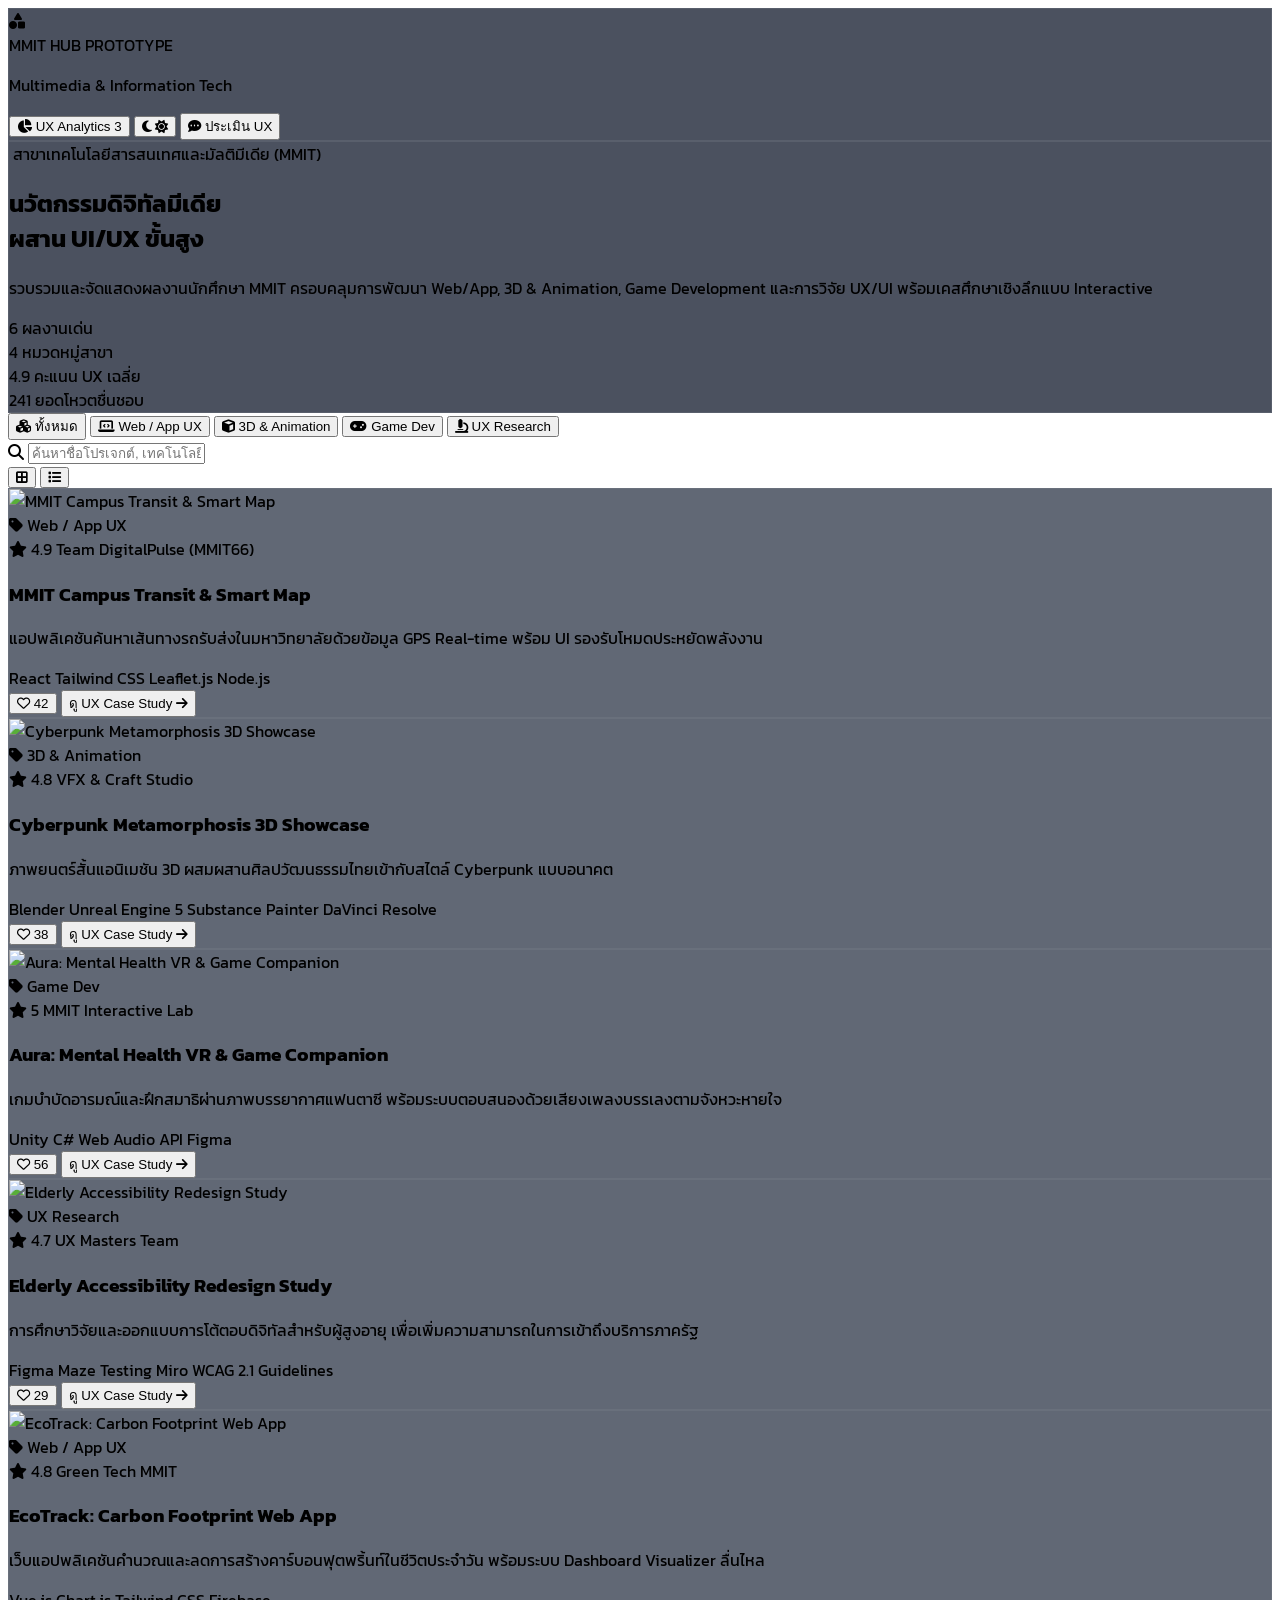
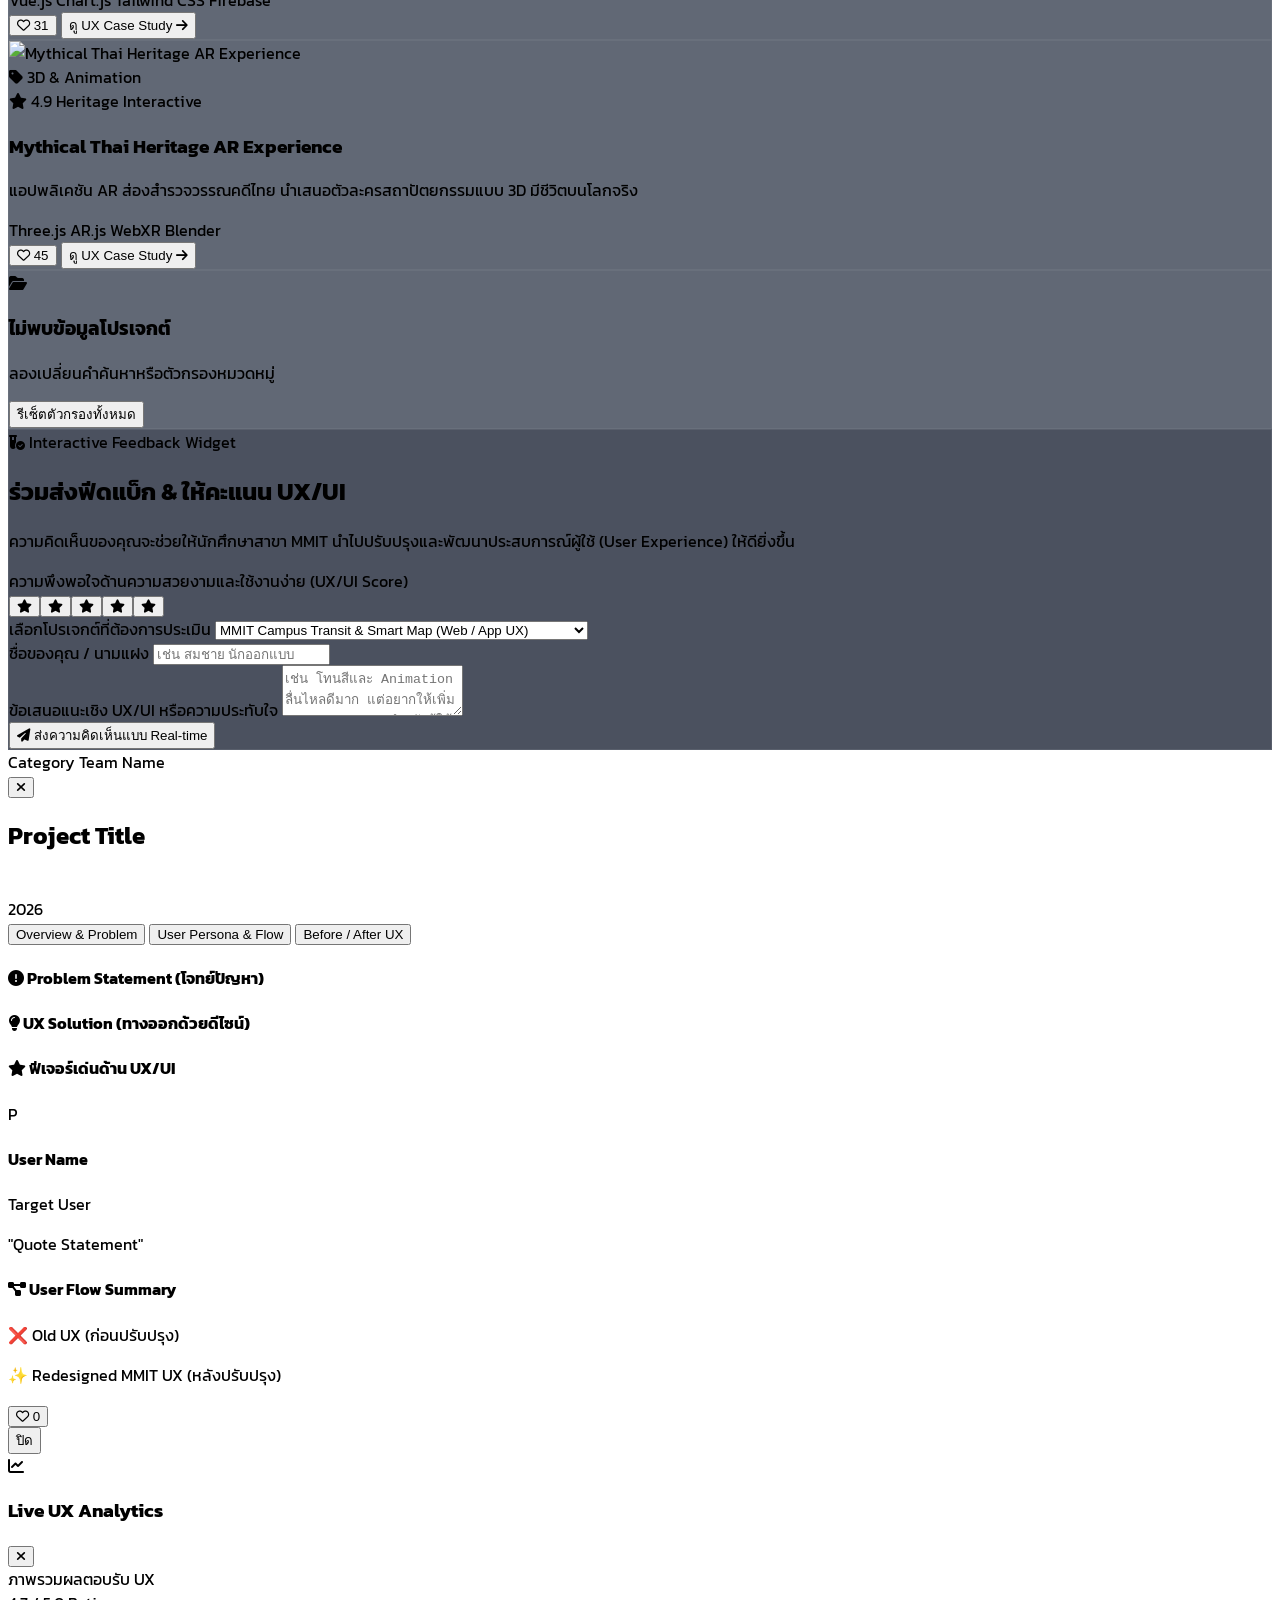
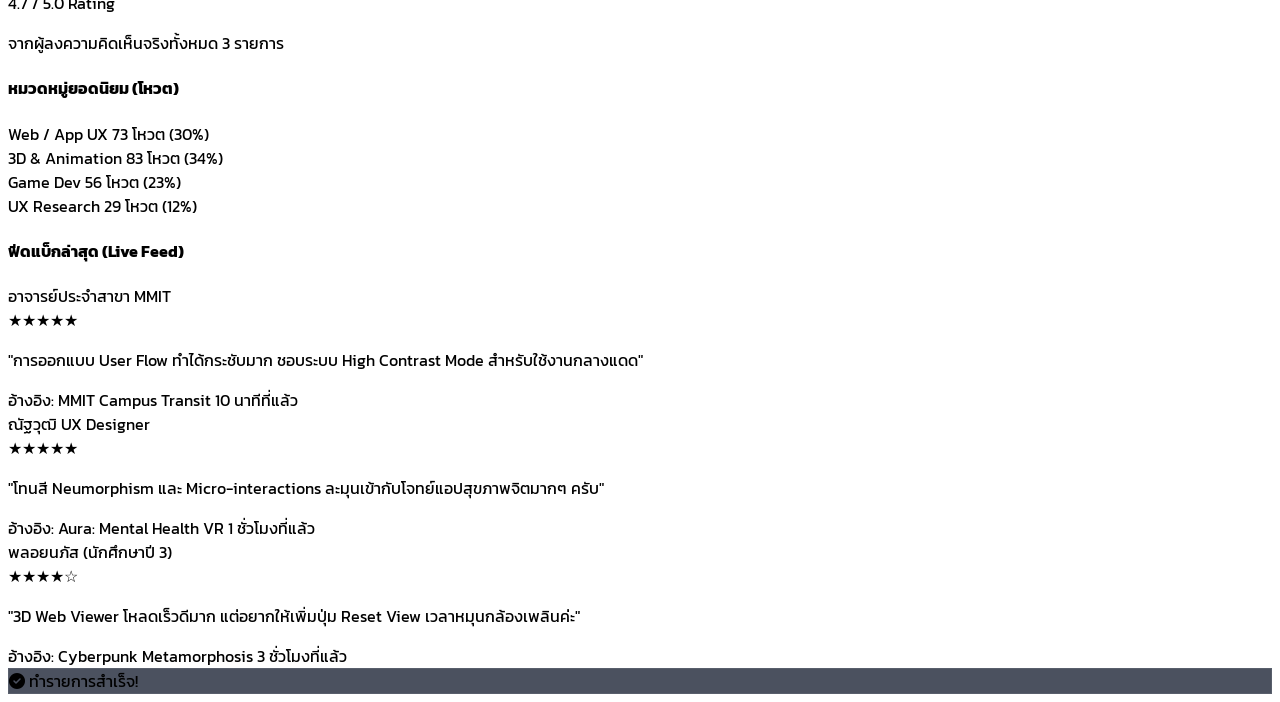
==== commit 58cc6064: "Fix XSS in feedback widget, modal tab bug, and a11y issues - Escape user-entered feedback (author/co" ====
--- a/index.html
+++ b/index.html
@@ -116,9 +116,47 @@
             0%, 100% { border-color: rgba(59, 130, 246, 0.3); }
             50% { border-color: rgba(139, 92, 246, 0.8); }
         }
+
+        /* Modal Entry Animation — แทนที่ class ของ tailwindcss-animate ที่ไม่ได้ติดตั้ง */
+        @keyframes modal-in {
+            from { opacity: 0; transform: scale(0.96) translateY(8px); }
+            to   { opacity: 1; transform: scale(1) translateY(0); }
+        }
+        .animate-modal-in {
+            animation: modal-in 0.2s ease-out;
+        }
+
+        /* ซ่อน scrollbar ของแถบหมวดหมู่ (ไม่มี utility scrollbar-none ใน Tailwind ปกติ) */
+        .scrollbar-none {
+            -ms-overflow-style: none;
+            scrollbar-width: none;
+        }
+        .scrollbar-none::-webkit-scrollbar {
+            display: none;
+        }
+
+        /* ให้กลไก prefers-reduced-motion ทำงานกับแอนิเมชันทั้งหน้า */
+        @media (prefers-reduced-motion: reduce) {
+            *, *::before, *::after {
+                animation-duration: 0.01ms !important;
+                animation-iteration-count: 1 !important;
+                transition-duration: 0.01ms !important;
+                scroll-behavior: auto !important;
+            }
+        }
     </style>
 </head>
 <body class="bg-slate-50 text-slate-800 dark:bg-slate-950 dark:text-slate-100 min-h-screen flex flex-col transition-colors duration-300 relative overflow-x-hidden">
+
+    <!-- แจ้งเตือนเมื่อ JavaScript ไม่ทำงาน -->
+    <noscript>
+        <div class="max-w-7xl mx-auto px-4 sm:px-6 lg:px-8 pt-8">
+            <div class="p-5 rounded-2xl bg-amber-50 dark:bg-amber-950/30 border border-amber-300 dark:border-amber-800 text-sm text-amber-800 dark:text-amber-300">
+                <i class="fa-solid fa-triangle-exclamation mr-2"></i>
+                หน้านี้ต้องใช้ JavaScript ในการแสดงรายการผลงานและระบบประเมิน UX — กรุณาเปิดใช้งาน JavaScript แล้วโหลดหน้าใหม่
+            </div>
+        </div>
+    </noscript>
 
     <!-- Background Glow Effects -->
     <div class="fixed top-[-10%] left-[-10%] w-[45%] h-[45%] rounded-full bg-blue-500/10 dark:bg-blue-600/15 blur-[120px] pointer-events-none -z-10"></div>
@@ -152,7 +190,7 @@
                     <button onclick="toggleAnalyticsDrawer()" class="relative p-2.5 rounded-xl border border-slate-200 dark:border-slate-800 bg-white/50 dark:bg-slate-900/50 hover:bg-slate-100 dark:hover:bg-slate-800 transition text-slate-600 dark:text-slate-300 flex items-center gap-2 text-sm font-medium">
                         <i class="fa-solid fa-chart-pie text-indigo-500"></i>
                         <span class="hidden md:inline">UX Analytics</span>
-                        <span id="voteCountBadge" class="absolute -top-1 -right-1 flex h-4 w-4 items-center justify-center rounded-full bg-rose-500 text-[10px] text-white font-bold">0</span>
+                        <span id="voteCountBadge" class="absolute -top-1 -right-1 flex h-4 w-4 items-center justify-center rounded-full bg-rose-500 text-[10px] text-white font-bold">3</span>
                     </button>
 
                     <!-- Theme Switcher -->
@@ -210,7 +248,7 @@
                             <span class="text-xs text-slate-500 dark:text-slate-400">คะแนน UX เฉลี่ย</span>
                         </div>
                         <div>
-                            <span class="block text-2xl font-bold text-emerald-600 dark:text-emerald-400" id="statTotalVotes">128</span>
+                            <span class="block text-2xl font-bold text-emerald-600 dark:text-emerald-400" id="statTotalVotes">241</span>
                             <span class="text-xs text-slate-500 dark:text-slate-400">ยอดโหวตชื่นชอบ</span>
                         </div>
                     </div>
@@ -285,12 +323,8 @@
                         <!-- Rating Stars -->
                         <div>
                             <label class="block text-sm font-medium mb-2">ความพึงพอใจด้านความสวยงามและใช้งานง่าย (UX/UI Score)</label>
-                            <div class="flex items-center gap-2" id="starRatingGroup">
-                                <template id="starTemplate">
-                                    <button type="button" class="star-btn text-2xl text-slate-300 dark:text-slate-700 hover:text-amber-400 transition-colors focus:outline-none">
-                                        <i class="fa-solid fa-star"></i>
-                                    </button>
-                                </template>
+                            <div class="flex items-center gap-2" id="starRatingGroup" role="group" aria-label="ให้คะแนน UX/UI ตั้งแต่ 1 ถึง 5 ดาว">
+                                <!-- สร้างดาวด้วย JavaScript -->
                             </div>
                             <input type="hidden" id="ratingInput" value="5" required>
                         </div>
@@ -328,12 +362,12 @@
     </main>
 
     <!-- Modal: Interactive UX Case Study -->
-    <div id="caseStudyModal" class="fixed inset-0 z-50 hidden flex items-center justify-center p-4 sm:p-6 overflow-y-auto">
+    <div id="caseStudyModal" class="fixed inset-0 z-50 hidden flex items-center justify-center p-4 sm:p-6 overflow-y-auto" role="dialog" aria-modal="true" aria-labelledby="modalTitle" aria-hidden="true">
         <!-- Backdrop -->
         <div onclick="closeModal()" class="fixed inset-0 bg-slate-950/70 backdrop-blur-md transition-opacity"></div>
 
         <!-- Modal Box -->
-        <div class="relative w-full max-w-4xl max-h-[90vh] bg-white dark:bg-slate-900 rounded-3xl shadow-2xl border border-slate-200 dark:border-slate-800 overflow-hidden flex flex-col z-10 animate-in fade-in zoom-in duration-200">
+        <div class="relative w-full max-w-4xl max-h-[90vh] bg-white dark:bg-slate-900 rounded-3xl shadow-2xl border border-slate-200 dark:border-slate-800 overflow-hidden flex flex-col z-10 animate-modal-in">
             
             <!-- Modal Header -->
             <div class="p-6 border-b border-slate-200 dark:border-slate-800 flex items-start justify-between bg-slate-50/50 dark:bg-slate-900/50">
@@ -345,7 +379,7 @@
                         Team Name
                     </span>
                 </div>
-                <button onclick="closeModal()" class="p-2 rounded-xl text-slate-400 hover:text-slate-600 dark:hover:text-slate-200 hover:bg-slate-100 dark:hover:bg-slate-800 transition">
+                <button onclick="closeModal()" id="modalCloseBtn" aria-label="ปิดหน้าต่าง Case Study" class="p-2 rounded-xl text-slate-400 hover:text-slate-600 dark:hover:text-slate-200 hover:bg-slate-100 dark:hover:bg-slate-800 transition">
                     <i class="fa-solid fa-xmark text-xl"></i>
                 </button>
             </div>
@@ -360,7 +394,7 @@
                     
                     <!-- Cover Image Container -->
                     <div class="relative h-64 sm:h-80 rounded-2xl overflow-hidden bg-slate-800">
-                        <img id="modalCoverImg" src="" alt="Cover" class="w-full h-full object-cover">
+                        <img id="modalCoverImg" src="[data-uri]" alt="ภาพปกโปรเจกต์" class="w-full h-full object-cover">
                         <div class="absolute inset-0 bg-gradient-to-t from-slate-950/80 via-transparent to-transparent"></div>
                         <div class="absolute bottom-4 left-4 right-4 flex items-center justify-between text-white">
                             <span class="text-xs px-3 py-1 rounded-full bg-slate-900/80 backdrop-blur-md" id="modalYear">2026</span>
@@ -372,10 +406,10 @@
                 </div>
 
                 <!-- Tabs Navigation within Modal -->
-                <div class="border-b border-slate-200 dark:border-slate-800 flex gap-6 text-sm font-medium" id="modalTabs">
-                    <button onclick="switchModalTab('overview')" id="tabOverview" class="pb-3 border-b-2 border-indigo-600 text-indigo-600 dark:text-indigo-400 font-semibold">Overview & Problem</button>
-                    <button onclick="switchModalTab('persona')" id="tabPersona" class="pb-3 border-b-2 border-transparent text-slate-500 hover:text-slate-800 dark:hover:text-slate-200">User Persona & Flow</button>
-                    <button onclick="switchModalTab('uxcomparison')" id="tabComparison" class="pb-3 border-b-2 border-transparent text-slate-500 hover:text-slate-800 dark:hover:text-slate-200">Before / After UX</button>
+                <div class="border-b border-slate-200 dark:border-slate-800 flex gap-6 text-sm font-medium" id="modalTabs" role="tablist" aria-label="ส่วนเนื้อหา Case Study">
+                    <button onclick="switchModalTab('overview')" id="tabOverview" role="tab" aria-controls="modalTabContentOverview" aria-selected="true" class="pb-3 border-b-2 border-indigo-600 text-indigo-600 dark:text-indigo-400 font-semibold">Overview & Problem</button>
+                    <button onclick="switchModalTab('persona')" id="tabPersona" role="tab" aria-controls="modalTabContentPersona" aria-selected="false" class="pb-3 border-b-2 border-transparent text-slate-500 hover:text-slate-800 dark:hover:text-slate-200">User Persona & Flow</button>
+                    <button onclick="switchModalTab('comparison')" id="tabComparison" role="tab" aria-controls="modalTabContentComparison" aria-selected="false" class="pb-3 border-b-2 border-transparent text-slate-500 hover:text-slate-800 dark:hover:text-slate-200">Before / After UX</button>
                 </div>
 
                 <!-- Modal Tab 1: Overview & Problem -->
@@ -471,13 +505,14 @@
     </div>
 
     <!-- Analytics & Live Feedback Side Drawer -->
-    <div id="analyticsDrawer" class="fixed top-0 right-0 h-full w-full sm:w-96 bg-white dark:bg-slate-900 border-l border-slate-200 dark:border-slate-800 shadow-2xl z-50 transform translate-x-full transition-transform duration-300 flex flex-col">
+    <div id="drawerBackdrop" onclick="setDrawer(false)" aria-hidden="true" class="fixed inset-0 z-[45] bg-slate-950/40 backdrop-blur-sm opacity-0 pointer-events-none transition-opacity duration-300"></div>
+    <div id="analyticsDrawer" role="dialog" aria-modal="true" aria-labelledby="drawerTitle" aria-hidden="true" inert class="fixed top-0 right-0 h-full w-full sm:w-96 bg-white dark:bg-slate-900 border-l border-slate-200 dark:border-slate-800 shadow-2xl z-50 transform translate-x-full transition-transform duration-300 flex flex-col">
         <div class="p-6 border-b border-slate-200 dark:border-slate-800 flex items-center justify-between">
             <div class="flex items-center gap-2">
                 <i class="fa-solid fa-chart-line text-indigo-500"></i>
-                <h3 class="font-bold text-lg">Live UX Analytics</h3>
+                <h3 class="font-bold text-lg" id="drawerTitle">Live UX Analytics</h3>
             </div>
-            <button onclick="toggleAnalyticsDrawer()" class="p-2 text-slate-400 hover:text-slate-600 dark:hover:text-slate-200">
+            <button onclick="setDrawer(false)" id="drawerCloseBtn" aria-label="ปิดแผง Analytics" class="p-2 rounded-xl text-slate-400 hover:text-slate-600 dark:hover:text-slate-200 hover:bg-slate-100 dark:hover:bg-slate-800 transition">
                 <i class="fa-solid fa-xmark text-lg"></i>
             </button>
         </div>
@@ -487,10 +522,10 @@
             <div class="p-4 rounded-2xl bg-gradient-to-br from-indigo-500 to-purple-600 text-white shadow-lg">
                 <span class="text-xs opacity-80 block mb-1">ภาพรวมผลตอบรับ UX</span>
                 <div class="flex items-baseline gap-2">
-                    <span class="text-3xl font-extrabold" id="drawerAvgScore">4.9</span>
+                    <span class="text-3xl font-extrabold" id="drawerAvgScore">4.7</span>
                     <span class="text-xs opacity-90">/ 5.0 Rating</span>
                 </div>
-                <p class="text-xs opacity-80 mt-2">จากผู้ลงความคิดเห็นจริงทั้งหมด <span id="drawerTotalReviews">0</span> รายการ</p>
+                <p class="text-xs opacity-80 mt-2">จากผู้ลงความคิดเห็นจริงทั้งหมด <span id="drawerTotalReviews">3</span> รายการ</p>
             </div>
 
             <!-- Category Popularity Breakdown -->
@@ -512,13 +547,54 @@
     </div>
 
     <!-- Notification Toast -->
-    <div id="toastNotification" class="fixed bottom-6 right-6 z-50 hidden flex items-center gap-3 px-4 py-3 rounded-2xl glass-panel border border-indigo-500/30 shadow-xl text-sm font-medium animate-bounce">
+    <div id="toastNotification" role="status" aria-live="polite" class="fixed bottom-6 right-6 z-[60] hidden flex items-center gap-3 px-4 py-3 rounded-2xl glass-panel border border-indigo-500/30 shadow-xl text-sm font-medium animate-bounce">
         <i class="fa-solid fa-circle-check text-emerald-500 text-lg"></i>
         <span id="toastMessage">ทำรายการสำเร็จ!</span>
     </div>
 
     <!-- JavaScript Application Logic -->
     <script>
+        // =========================================================================
+        // UTILITIES
+        // =========================================================================
+
+        // ป้องกัน XSS: ข้อมูลที่ผู้ใช้กรอก (ชื่อ/ความคิดเห็น) ต้อง escape ก่อนใส่ innerHTML เสมอ
+        function escapeHtml(value) {
+            return String(value)
+                .replace(/&/g, '&amp;')
+                .replace(/</g, '&lt;')
+                .replace(/>/g, '&gt;')
+                .replace(/"/g, '&quot;')
+                .replace(/'/g, '&#39;');
+        }
+
+        // localStorage จะ throw ได้ใน file:// บางสภาพแวดล้อม และใน Private Mode บางบราวเซอร์
+        const safeStorage = {
+            get(key) {
+                try { return localStorage.getItem(key); } catch (e) { return null; }
+            },
+            set(key, value) {
+                try { localStorage.setItem(key, value); } catch (e) { /* ไม่มี persistence ก็ยังใช้งานต่อได้ */ }
+            }
+        };
+
+        // แปลง timestamp เป็นข้อความเวลาย้อนหลังแบบไทย
+        function timeAgo(timestamp) {
+            const seconds = Math.max(0, Math.floor((Date.now() - timestamp) / 1000));
+            if (seconds < 60) return 'เมื่อสักครู่นี้';
+            const minutes = Math.floor(seconds / 60);
+            if (minutes < 60) return `${minutes} นาทีที่แล้ว`;
+            const hours = Math.floor(minutes / 60);
+            if (hours < 24) return `${hours} ชั่วโมงที่แล้ว`;
+            const days = Math.floor(hours / 24);
+            return `${days} วันที่แล้ว`;
+        }
+
+        // ดึง element แบบ fail-safe กันหน้าพังถ้ามี ID หายไป
+        function $(id) {
+            return document.getElementById(id);
+        }
+
         // =========================================================================
         // DATA STORE: MMIT Showcase Projects & UX Case Studies
         // =========================================================================
@@ -763,18 +839,24 @@
             }
         ];
 
-        // Feedbacks Data Store
+        // Feedbacks Data Store (เก็บเป็น timestamp เพื่อให้แสดงเวลาย้อนหลังได้จริง)
         let userFeedbacks = [
-            { id: 1, author: 'อาจารย์ประจำสาขา MMIT', projectTitle: 'MMIT Campus Transit', rating: 5, comment: 'การออกแบบ User Flow ทำได้กระชับมาก ชอบระบบ High Contrast Mode สำหรับใช้งานกลางแดด', time: '10 นาทีที่แล้ว' },
-            { id: 2, author: 'ณัฐวุฒิ UX Designer', projectTitle: 'Aura: Mental Health VR', rating: 5, comment: 'โทนสี Neumorphism และ Micro-interactions ละมุนเข้ากับโจทย์แอปสุขภาพจิตมากๆ ครับ', time: '1 ชั่วโมงที่แล้ว' },
-            { id: 3, author: 'พลอยนภัส (นักศึกษาปี 3)', projectTitle: 'Cyberpunk Metamorphosis', rating: 4, comment: '3D Web Viewer โหลดเร็วดีมาก แต่อยากให้เพิ่มปุ่ม Reset View เวลาหมุนกล้องเพลินค่ะ', time: '3 ชั่วโมงที่แล้ว' }
+            { id: 1, author: 'อาจารย์ประจำสาขา MMIT', projectTitle: 'MMIT Campus Transit', rating: 5, comment: 'การออกแบบ User Flow ทำได้กระชับมาก ชอบระบบ High Contrast Mode สำหรับใช้งานกลางแดด', createdAt: Date.now() - 10 * 60 * 1000 },
+            { id: 2, author: 'ณัฐวุฒิ UX Designer', projectTitle: 'Aura: Mental Health VR', rating: 5, comment: 'โทนสี Neumorphism และ Micro-interactions ละมุนเข้ากับโจทย์แอปสุขภาพจิตมากๆ ครับ', createdAt: Date.now() - 60 * 60 * 1000 },
+            { id: 3, author: 'พลอยนภัส (นักศึกษาปี 3)', projectTitle: 'Cyberpunk Metamorphosis', rating: 4, comment: '3D Web Viewer โหลดเร็วดีมาก แต่อยากให้เพิ่มปุ่ม Reset View เวลาหมุนกล้องเพลินค่ะ', createdAt: Date.now() - 3 * 60 * 60 * 1000 }
         ];
 
         // App State
+        const DEFAULT_RATING = 5;
+        const MAX_AUTHOR_LEN = 60;
+        const MAX_COMMENT_LEN = 500;
+
         let currentCategory = 'all';
         let currentSearchQuery = '';
         let currentViewMode = 'grid'; // 'grid' | 'list'
         let activeModalProject = null;
+        let isDrawerOpen = false;
+        let lastFocusedElement = null; // เก็บโฟกัสไว้คืนหลังปิด modal
 
         // =========================================================================
         // INITIALIZATION
@@ -786,13 +868,16 @@
             initStarRating();
             renderAnalyticsDrawerData();
             updateHeaderMetrics();
+            setDrawer(false);
 
             // Check saved theme
-            if (localStorage.getItem('mmit_theme') === 'light') {
+            if (safeStorage.get('mmit_theme') === 'light') {
                 document.documentElement.classList.remove('dark');
             } else {
                 document.documentElement.classList.add('dark');
             }
+
+            document.addEventListener('keydown', handleGlobalKeydown);
         };
 
         // =========================================================================
@@ -825,12 +910,15 @@
             const container = document.getElementById('projectsContainer');
             const emptyState = document.getElementById('emptyState');
 
-            // Filter Projects
+            // Filter Projects — ค้นครอบคลุมชื่อ, tagline, ทีม, โจทย์ปัญหา และเทคโนโลยี
+            const query = currentSearchQuery.trim().toLowerCase();
             const filtered = projectsData.filter(p => {
                 const matchCategory = currentCategory === 'all' || p.category === currentCategory;
-                const matchSearch = p.title.toLowerCase().includes(currentSearchQuery.toLowerCase()) ||
-                                    p.tagline.toLowerCase().includes(currentSearchQuery.toLowerCase()) ||
-                                    p.techStack.some(t => t.toLowerCase().includes(currentSearchQuery.toLowerCase()));
+                const haystack = [
+                    p.title, p.tagline, p.team, p.problem, p.categoryLabel, p.persona.name,
+                    ...p.techStack
+                ].join(' ').toLowerCase();
+                const matchSearch = query === '' || haystack.includes(query);
                 return matchCategory && matchSearch;
             });
 
@@ -855,7 +943,7 @@
                         <div class="glass-card rounded-2xl overflow-hidden border border-slate-200/80 dark:border-slate-800/80 hover:shadow-xl hover:-translate-y-1.5 transition-all duration-300 flex flex-col group">
                             <!-- Thumbnail & Badges -->
                             <div class="relative h-48 overflow-hidden bg-slate-800 cursor-pointer" onclick="openModal('${project.id}')">
-                                <img src="${project.thumbnail}" alt="${project.title}" class="w-full h-full object-cover group-hover:scale-105 transition duration-500">
+                                <img src="${project.thumbnail}" alt="${project.title}" loading="lazy" decoding="async" class="w-full h-full object-cover group-hover:scale-105 transition duration-500">
                                 <div class="absolute inset-0 bg-gradient-to-t from-slate-950/80 via-transparent to-transparent opacity-60"></div>
                                 
                                 <span class="absolute top-3 left-3 px-3 py-1 rounded-full text-[11px] font-semibold bg-slate-900/80 backdrop-blur-md text-white border border-white/10">
@@ -890,7 +978,7 @@
 
                                 <!-- Card Footer Actions -->
                                 <div class="pt-3 border-t border-slate-200/60 dark:border-slate-800/80 flex items-center justify-between text-xs">
-                                    <button onclick="toggleLike('${project.id}')" class="flex items-center gap-1.5 text-slate-500 hover:text-rose-500 transition active:scale-90">
+                                    <button onclick="toggleLike('${project.id}')" aria-pressed="${project.userLiked}" aria-label="โหวตชื่นชอบ ${escapeHtml(project.title)}" class="flex items-center gap-1.5 text-slate-500 hover:text-rose-500 transition active:scale-90">
                                         <i class="${project.userLiked ? 'fa-solid' : 'fa-regular'} fa-heart text-rose-500"></i>
                                         <span>${project.likes}</span>
                                     </button>
@@ -908,7 +996,7 @@
                     return `
                         <div class="glass-card rounded-2xl p-4 border border-slate-200/80 dark:border-slate-800/80 hover:shadow-lg transition-all flex flex-col sm:flex-row gap-4 items-center justify-between group">
                             <div class="flex items-center gap-4 w-full sm:w-auto">
-                                <img src="${project.thumbnail}" alt="${project.title}" class="w-20 h-20 rounded-xl object-cover flex-shrink-0 cursor-pointer" onclick="openModal('${project.id}')">
+                                <img src="${project.thumbnail}" alt="${project.title}" loading="lazy" decoding="async" class="w-20 h-20 rounded-xl object-cover flex-shrink-0 cursor-pointer" onclick="openModal('${project.id}')">
                                 <div>
                                     <div class="flex items-center gap-2 mb-1">
                                         <span class="px-2 py-0.5 rounded text-[10px] font-semibold bg-indigo-50 text-indigo-600 dark:bg-indigo-950 dark:text-indigo-300">
@@ -965,32 +1053,45 @@
                 `;
             }).join('');
 
-            // Recent Feedbacks
+            // Recent Feedbacks — escape ข้อมูลที่ผู้ใช้กรอกทุกครั้งเพื่อป้องกัน XSS
             const feedbackContainer = document.getElementById('recentFeedbacksList');
-            feedbackContainer.innerHTML = userFeedbacks.map(f => `
-                <div class="p-3 rounded-xl bg-slate-50 dark:bg-slate-800/60 border border-slate-200/60 dark:border-slate-700/50 text-xs space-y-1">
-                    <div class="flex items-center justify-between font-medium">
-                        <span class="text-indigo-600 dark:text-indigo-400">${f.author}</span>
-                        <div class="text-amber-400">
-                            ${'★'.repeat(f.rating)}${'☆'.repeat(5 - f.rating)}
+            if (userFeedbacks.length === 0) {
+                feedbackContainer.innerHTML = `
+                    <p class="text-xs text-slate-400 italic p-3 rounded-xl bg-slate-50 dark:bg-slate-800/60 border border-slate-200/60 dark:border-slate-700/50">
+                        ยังไม่มีฟีดแบ็ก — เป็นคนแรกที่ร่วมประเมิน UX ได้เลย
+                    </p>`;
+            } else {
+                feedbackContainer.innerHTML = userFeedbacks.map(f => `
+                    <div class="p-3 rounded-xl bg-slate-50 dark:bg-slate-800/60 border border-slate-200/60 dark:border-slate-700/50 text-xs space-y-1">
+                        <div class="flex items-center justify-between font-medium gap-2">
+                            <span class="text-indigo-600 dark:text-indigo-400 break-words">${escapeHtml(f.author)}</span>
+                            <div class="text-amber-400 whitespace-nowrap" role="img" aria-label="ให้คะแนน ${f.rating} จาก 5 ดาว">
+                                ${'★'.repeat(f.rating)}${'☆'.repeat(5 - f.rating)}
+                            </div>
+                        </div>
+                        <p class="text-slate-700 dark:text-slate-300 font-light break-words">"${escapeHtml(f.comment)}"</p>
+                        <div class="flex justify-between text-[10px] text-slate-400 pt-1 gap-2">
+                            <span class="truncate">อ้างอิง: ${escapeHtml(f.projectTitle)}</span>
+                            <span class="whitespace-nowrap">${timeAgo(f.createdAt)}</span>
                         </div>
                     </div>
-                    <p class="text-slate-700 dark:text-slate-300 font-light">"${f.comment}"</p>
-                    <div class="flex justify-between text-[10px] text-slate-400 pt-1">
-                        <span>อ้างอิง: ${f.projectTitle}</span>
-                        <span>${f.time}</span>
-                    </div>
-                </div>
-            `).join('');
+                `).join('');
+            }
 
             // Drawer stats
-            document.getElementById('drawerAvgScore').innerText = (userFeedbacks.reduce((a, b) => a + b.rating, 0) / (userFeedbacks.length || 1)).toFixed(1);
+            const avgScore = userFeedbacks.reduce((a, b) => a + b.rating, 0) / (userFeedbacks.length || 1);
+            document.getElementById('drawerAvgScore').innerText = avgScore.toFixed(1);
             document.getElementById('drawerTotalReviews').innerText = userFeedbacks.length;
             document.getElementById('voteCountBadge').innerText = userFeedbacks.length;
         }
 
         function updateHeaderMetrics() {
             const totalLikes = projectsData.reduce((acc, p) => acc + p.likes, 0);
+            const avgRating = projectsData.reduce((acc, p) => acc + p.rating, 0) / (projectsData.length || 1);
+
+            document.getElementById('statProjects').innerText = projectsData.length;
+            document.getElementById('statCategories').innerText = new Set(projectsData.map(p => p.category)).size;
+            document.getElementById('statAvgRating').innerText = avgRating.toFixed(1);
             document.getElementById('statTotalVotes').innerText = totalLikes;
         }
 
@@ -1030,6 +1131,49 @@
             document.getElementById('searchInput').value = '';
             renderCategoryFilters();
             renderProjects();
+        }
+
+        // =========================================================================
+        // KEYBOARD HANDLING: Esc ปิด / Focus Trap ใน Modal
+        // =========================================================================
+
+        function handleGlobalKeydown(e) {
+            const modal = document.getElementById('caseStudyModal');
+            const modalOpen = !modal.classList.contains('hidden');
+
+            if (e.key === 'Escape') {
+                if (modalOpen) {
+                    closeModal();
+                } else if (isDrawerOpen) {
+                    setDrawer(false);
+                    document.getElementById('drawerCloseBtn').focus();
+                }
+                return;
+            }
+
+            // กักโฟกัสไว้ใน modal ขณะเปิดอยู่
+            if (e.key === 'Tab' && modalOpen) {
+                trapFocus(e, modal);
+            }
+        }
+
+        function trapFocus(e, container) {
+            const focusables = Array.from(
+                container.querySelectorAll('a[href], button:not([disabled]), input:not([disabled]), select:not([disabled]), textarea:not([disabled]), [tabindex]:not([tabindex="-1"])')
+            ).filter(el => el.offsetWidth > 0 || el.offsetHeight > 0 || el === document.activeElement);
+
+            if (focusables.length === 0) return;
+
+            const first = focusables[0];
+            const last = focusables[focusables.length - 1];
+
+            if (e.shiftKey && document.activeElement === first) {
+                e.preventDefault();
+                last.focus();
+            } else if (!e.shiftKey && document.activeElement === last) {
+                e.preventDefault();
+                first.focus();
+            }
         }
 
         // =========================================================================
@@ -1113,27 +1257,49 @@
             updateModalLikeState();
             switchModalTab('overview');
 
-            document.getElementById('caseStudyModal').classList.remove('hidden');
+            // จำตำแหน่งโฟกัสไว้คืนหลังปิด + ย้ายโฟกัสเข้ามาใน modal
+            lastFocusedElement = document.activeElement;
+            const modal = document.getElementById('caseStudyModal');
+            modal.classList.remove('hidden');
+            modal.setAttribute('aria-hidden', 'false');
             document.body.style.overflow = 'hidden';
+            document.getElementById('modalCloseBtn').focus();
         }
 
         function closeModal() {
-            document.getElementById('caseStudyModal').classList.add('hidden');
-            document.body.style.overflow = 'auto';
+            const modal = document.getElementById('caseStudyModal');
+            if (modal.classList.contains('hidden')) return;
+
+            modal.classList.add('hidden');
+            modal.setAttribute('aria-hidden', 'true');
+            document.body.style.overflow = '';
             activeModalProject = null;
+
+            if (lastFocusedElement && typeof lastFocusedElement.focus === 'function') {
+                lastFocusedElement.focus();
+            }
+            lastFocusedElement = null;
         }
 
         function switchModalTab(tabName) {
             const tabs = ['overview', 'persona', 'comparison'];
+            // ถ้าได้ tab ที่ไม่รู้จัก ให้ถือว่าเป็น overview เพื่อไม่ให้เนื้อหาว่างเปล่า
+            const active = tabs.includes(tabName) ? tabName : 'overview';
+
             tabs.forEach(t => {
+                const isActive = t === active;
                 const btn = document.getElementById(`tab${t.charAt(0).toUpperCase() + t.slice(1)}`);
                 const content = document.getElementById(`modalTabContent${t.charAt(0).toUpperCase() + t.slice(1)}`);
-                
-                if (t === tabName) {
+
+                if (!btn || !content) return;
+
+                if (isActive) {
                     btn.className = "pb-3 border-b-2 border-indigo-600 text-indigo-600 dark:text-indigo-400 font-semibold";
+                    btn.setAttribute('aria-selected', 'true');
                     content.classList.remove('hidden');
                 } else {
                     btn.className = "pb-3 border-b-2 border-transparent text-slate-500 hover:text-slate-800 dark:hover:text-slate-200";
+                    btn.setAttribute('aria-selected', 'false');
                     content.classList.add('hidden');
                 }
             });
@@ -1166,8 +1332,10 @@
             for (let i = 1; i <= 5; i++) {
                 const btn = document.createElement('button');
                 btn.type = 'button';
-                btn.className = `text-2xl transition-colors focus:outline-none ${i <= 5 ? 'text-amber-400' : 'text-slate-300 dark:text-slate-700'}`;
+                btn.className = `text-2xl transition-colors focus:outline-none ${i <= DEFAULT_RATING ? 'text-amber-400' : 'text-slate-300 dark:text-slate-700'}`;
                 btn.innerHTML = `<i class="fa-solid fa-star"></i>`;
+                btn.setAttribute('aria-label', `ให้คะแนน ${i} ดาว`);
+                btn.setAttribute('aria-pressed', String(i <= DEFAULT_RATING));
                 btn.onclick = () => setRating(i);
                 container.appendChild(btn);
             }
@@ -1177,28 +1345,28 @@
             document.getElementById('ratingInput').value = score;
             const btns = document.getElementById('starRatingGroup').children;
             for (let i = 0; i < btns.length; i++) {
-                if (i < score) {
-                    btns[i].className = "text-2xl text-amber-400 transition-colors focus:outline-none";
-                } else {
-                    btns[i].className = "text-2xl text-slate-300 dark:text-slate-700 transition-colors focus:outline-none";
-                }
+                const active = i < score;
+                btns[i].className = `text-2xl transition-colors focus:outline-none ${active ? 'text-amber-400' : 'text-slate-300 dark:text-slate-700'}`;
+                btns[i].setAttribute('aria-pressed', String(active));
             }
         }
 
         function handleFeedbackSubmit(e) {
             e.preventDefault();
             const projectTitle = document.getElementById('feedbackProjectSelect').value;
-            const author = document.getElementById('feedbackAuthor').value;
-            const comment = document.getElementById('feedbackComment').value;
-            const rating = parseInt(document.getElementById('ratingInput').value);
+            const author = document.getElementById('feedbackAuthor').value.trim();
+            const comment = document.getElementById('feedbackComment').value.trim();
+            const rating = parseInt(document.getElementById('ratingInput').value, 10) || DEFAULT_RATING;
+
+            if (!author || !comment) return;
 
             const newFeedback = {
                 id: Date.now(),
-                author,
+                author: author.slice(0, MAX_AUTHOR_LEN),
                 projectTitle,
-                rating,
-                comment,
-                time: 'เมื่อสักครู่นี้'
+                rating: Math.min(5, Math.max(1, rating)),
+                comment: comment.slice(0, MAX_COMMENT_LEN),
+                createdAt: Date.now()
             };
 
             userFeedbacks.unshift(newFeedback);
@@ -1209,26 +1377,47 @@
 
             // Reset Form
             document.getElementById('uxFeedbackForm').reset();
-            setRating(5);
+            setRating(DEFAULT_RATING);
         }
 
         // =========================================================================
         // DRAWER & THEME UTILITIES
         // =========================================================================
 
+        // เปิด/ปิด Analytics Drawer แบบมี state ชัดเจน — ใช้ inert เพื่อกันโฟกัสหลุดเข้าไปตอนปิดอยู่
+        function setDrawer(open) {
+            isDrawerOpen = open;
+
+            const drawer = document.getElementById('analyticsDrawer');
+            const backdrop = document.getElementById('drawerBackdrop');
+
+            drawer.classList.toggle('translate-x-full', !open);
+            drawer.setAttribute('aria-hidden', String(!open));
+            if (open) {
+                drawer.removeAttribute('inert');
+            } else {
+                drawer.setAttribute('inert', '');
+            }
+
+            backdrop.classList.toggle('opacity-0', !open);
+            backdrop.classList.toggle('pointer-events-none', !open);
+        }
+
         function toggleAnalyticsDrawer() {
-            const drawer = document.getElementById('analyticsDrawer');
-            drawer.classList.toggle('translate-x-full');
+            setDrawer(!isDrawerOpen);
+            if (isDrawerOpen) {
+                document.getElementById('drawerCloseBtn').focus();
+            }
         }
 
         function toggleTheme() {
             const html = document.documentElement;
             if (html.classList.contains('dark')) {
                 html.classList.remove('dark');
-                localStorage.setItem('mmit_theme', 'light');
+                safeStorage.set('mmit_theme', 'light');
             } else {
                 html.classList.add('dark');
-                localStorage.setItem('mmit_theme', 'dark');
+                safeStorage.set('mmit_theme', 'dark');
             }
         }
 
@@ -1256,4 +1445,4 @@
         }
     </script>
 </body>
-</html>
+</html>
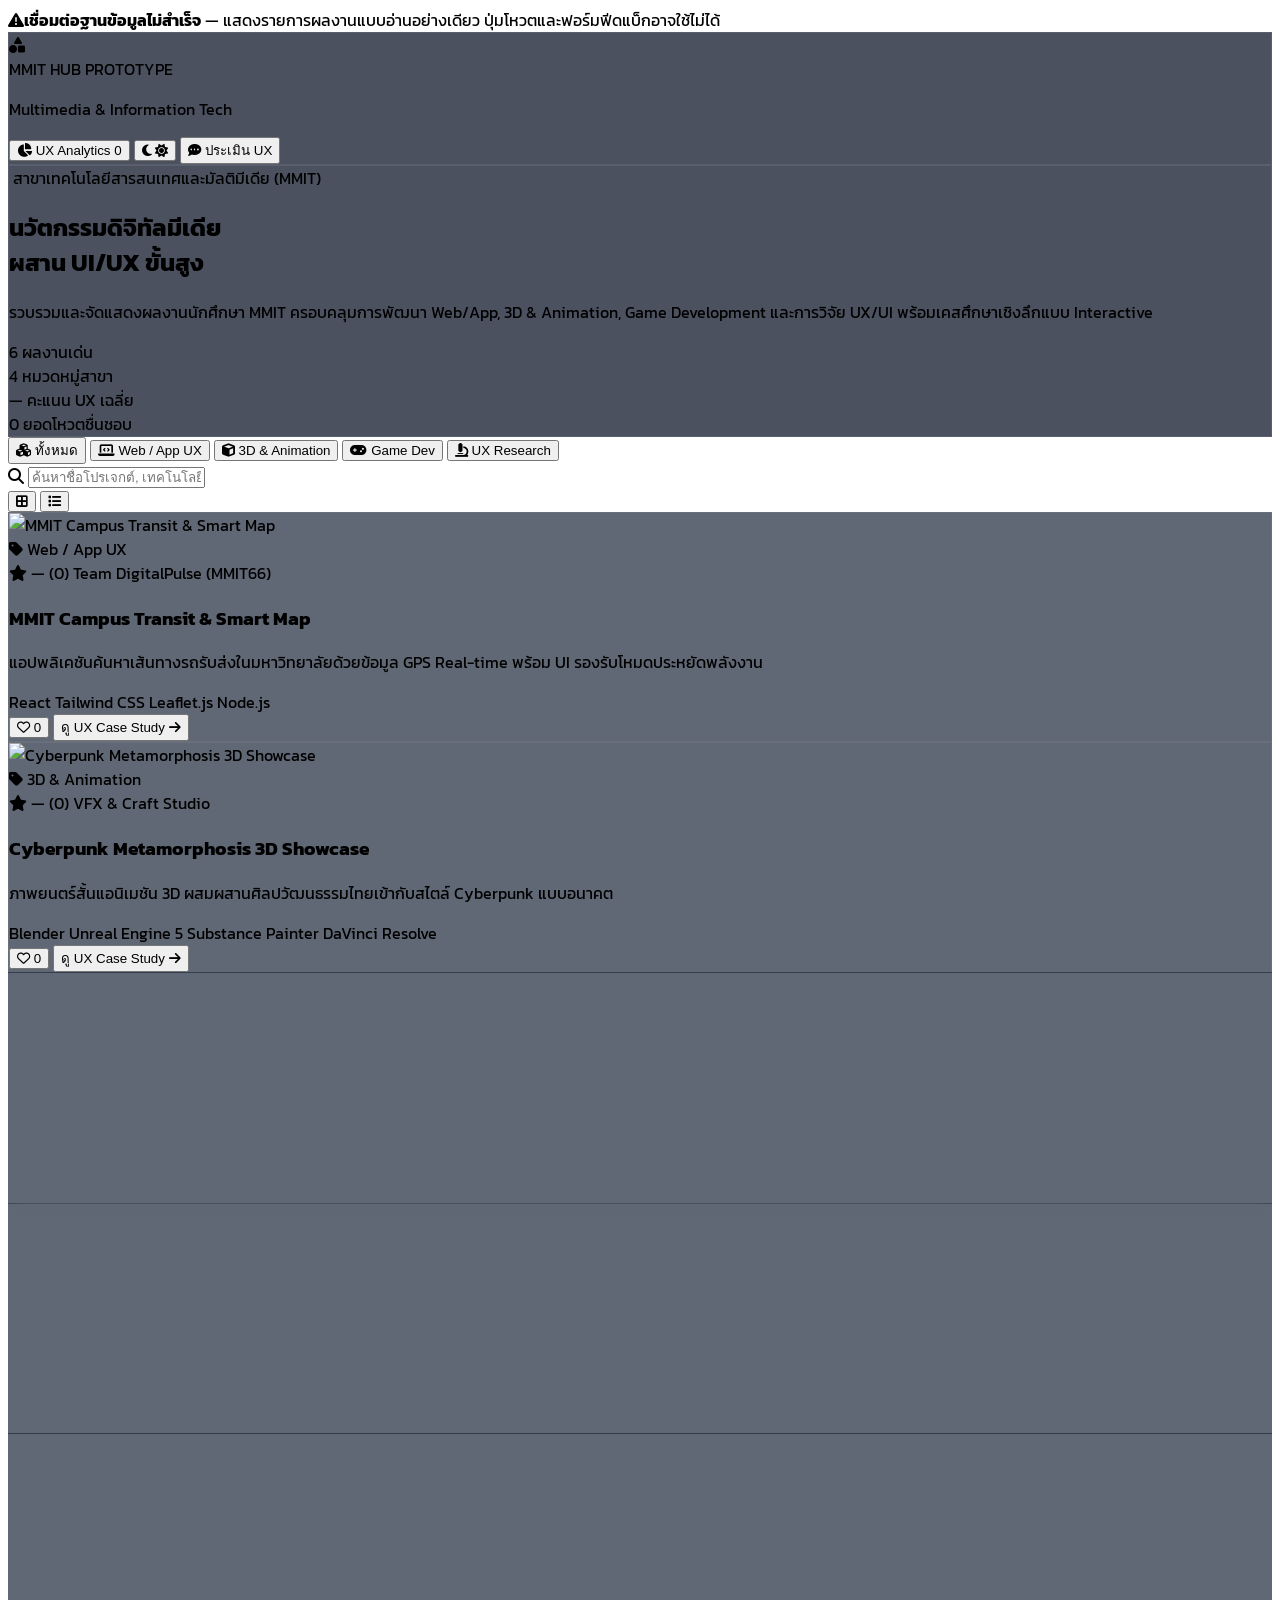
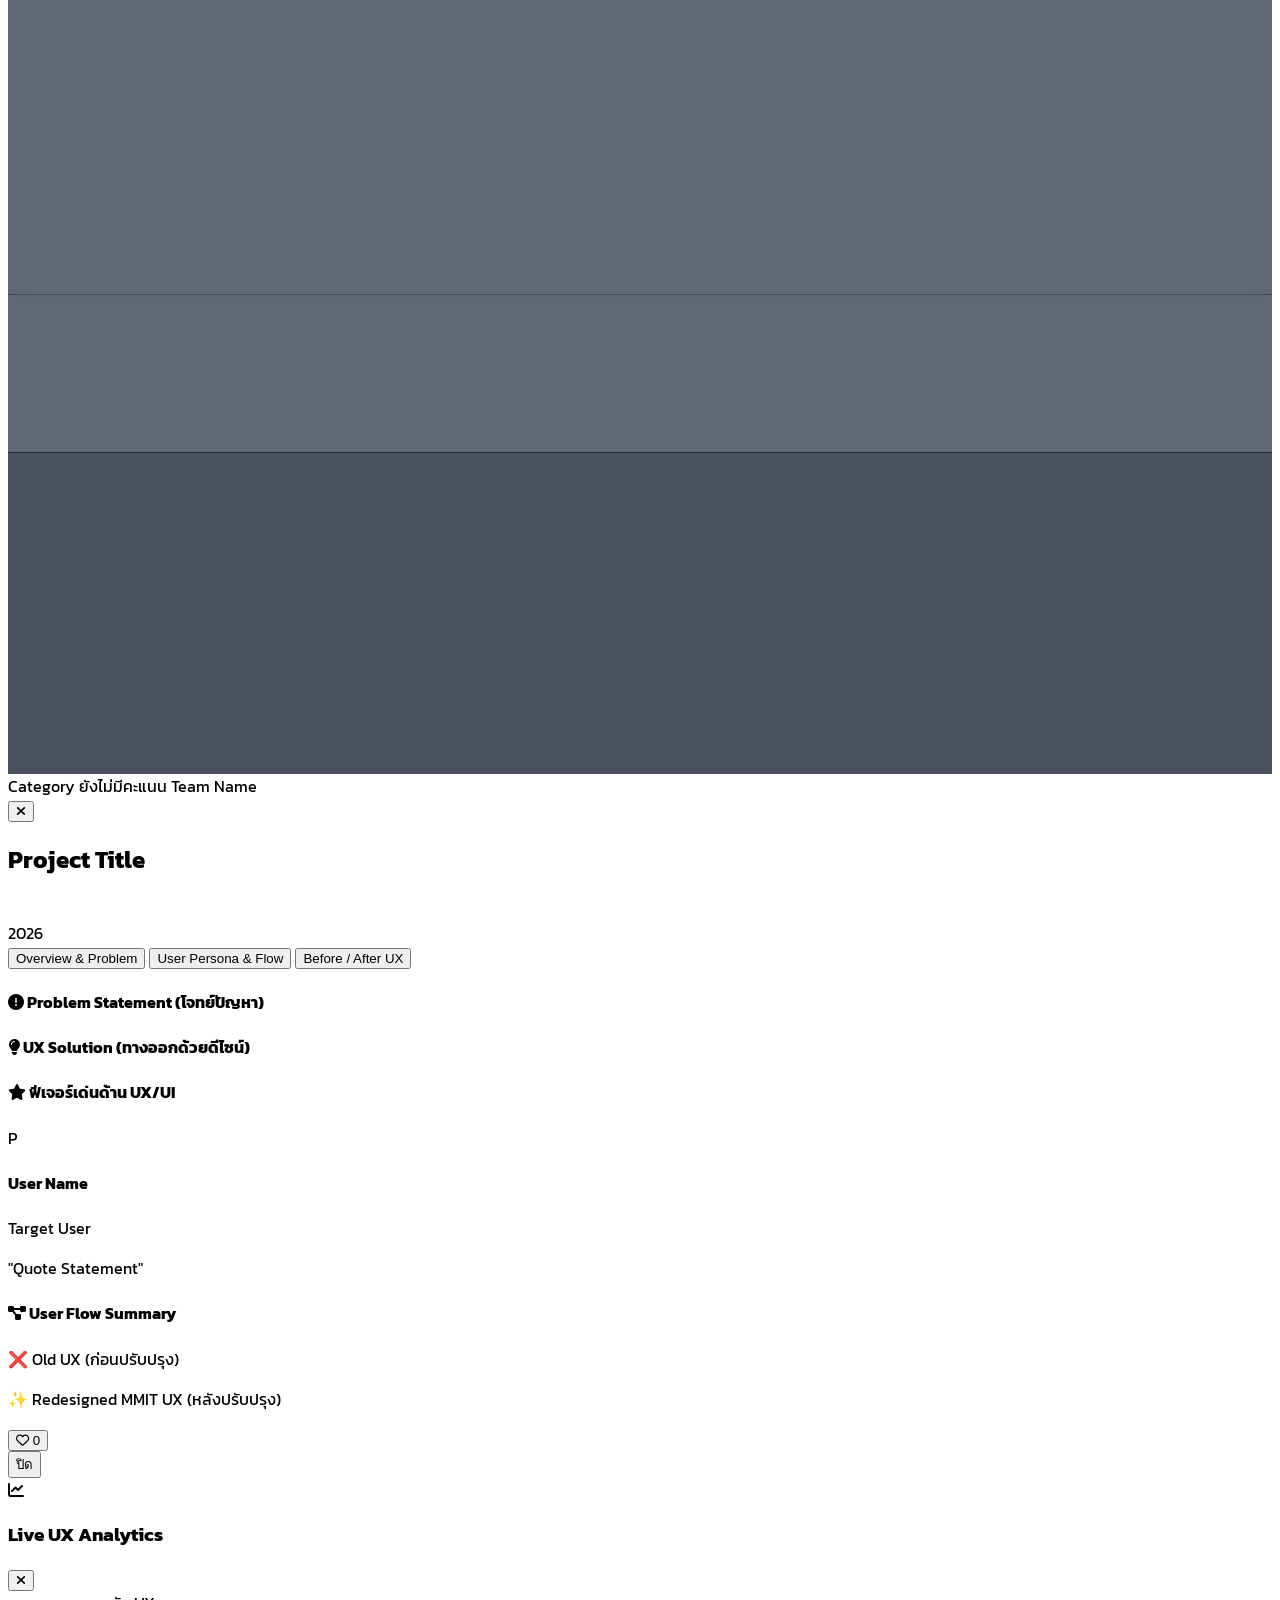
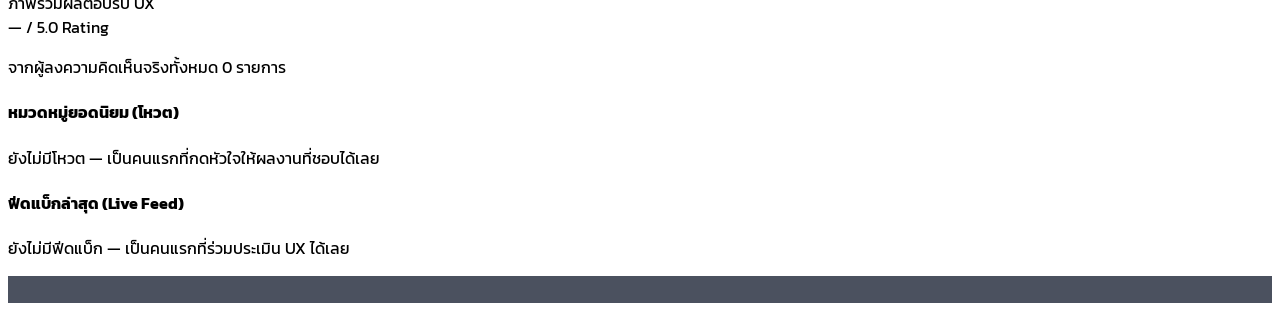
==== commit 06c2e18f: "Replace hardcoded metrics with real Firestore-backed reviews Remove every fabricated number: hardcod" ====
--- a/index.html
+++ b/index.html
@@ -39,112 +39,14 @@
     <!-- Canvas-Confetti -->
     <script src="https://cdn.jsdelivr.net/npm/canvas-confetti@1.6.0/dist/confetti.browser.min.js"></script>
 
-    <style>
-        body {
-            font-family: 'Kanit', sans-serif;
-            transition: background-color 0.3s, color 0.3s;
-        }
-
-        /* Glassmorphism Styles */
-        .glass-panel {
-            background: rgba(255, 255, 255, 0.7);
-            backdrop-filter: blur(16px);
-            -webkit-backdrop-filter: blur(16px);
-            border: 1px solid rgba(255, 255, 255, 0.3);
-        }
-
-        .dark .glass-panel {
-            background: rgba(15, 23, 42, 0.75);
-            backdrop-filter: blur(16px);
-            -webkit-backdrop-filter: blur(16px);
-            border: 1px solid rgba(255, 255, 255, 0.08);
-        }
-
-        .glass-card {
-            background: rgba(255, 255, 255, 0.8);
-            backdrop-filter: blur(12px);
-            border: 1px solid rgba(226, 232, 240, 0.8);
-        }
-
-        .dark .glass-card {
-            background: rgba(30, 41, 59, 0.7);
-            backdrop-filter: blur(12px);
-            border: 1px solid rgba(255, 255, 255, 0.05);
-        }
-
-        .neon-glow {
-            box-shadow: 0 0 25px -5px rgba(59, 130, 246, 0.4), 0 0 10px -5px rgba(139, 92, 246, 0.3);
-        }
-
-        .dark .neon-glow-cyan {
-            box-shadow: 0 0 20px -3px rgba(6, 182, 212, 0.3);
-        }
-
-        /* Custom Scrollbar */
-        ::-webkit-scrollbar {
-            width: 8px;
-            height: 8px;
-        }
-        ::-webkit-scrollbar-track {
-            background: transparent;
-        }
-        ::-webkit-scrollbar-thumb {
-            background: #94a3b8;
-            border-radius: 4px;
-        }
-        .dark ::-webkit-scrollbar-thumb {
-            background: #334155;
-        }
-        ::-webkit-scrollbar-thumb:hover {
-            background: #64748b;
-        }
-
-        /* Animations */
-        @keyframes float {
-            0%, 100% { transform: translateY(0px); }
-            50% { transform: translateY(-8px); }
-        }
-        .animate-float {
-            animation: float 4s ease-in-out infinite;
-        }
-
-        .pulse-subtle {
-            animation: pulse-border 2s infinite;
-        }
-
-        @keyframes pulse-border {
-            0%, 100% { border-color: rgba(59, 130, 246, 0.3); }
-            50% { border-color: rgba(139, 92, 246, 0.8); }
-        }
-
-        /* Modal Entry Animation — แทนที่ class ของ tailwindcss-animate ที่ไม่ได้ติดตั้ง */
-        @keyframes modal-in {
-            from { opacity: 0; transform: scale(0.96) translateY(8px); }
-            to   { opacity: 1; transform: scale(1) translateY(0); }
-        }
-        .animate-modal-in {
-            animation: modal-in 0.2s ease-out;
-        }
-
-        /* ซ่อน scrollbar ของแถบหมวดหมู่ (ไม่มี utility scrollbar-none ใน Tailwind ปกติ) */
-        .scrollbar-none {
-            -ms-overflow-style: none;
-            scrollbar-width: none;
-        }
-        .scrollbar-none::-webkit-scrollbar {
-            display: none;
-        }
-
-        /* ให้กลไก prefers-reduced-motion ทำงานกับแอนิเมชันทั้งหน้า */
-        @media (prefers-reduced-motion: reduce) {
-            *, *::before, *::after {
-                animation-duration: 0.01ms !important;
-                animation-iteration-count: 1 !important;
-                transition-duration: 0.01ms !important;
-                scroll-behavior: auto !important;
-            }
-        }
-    </style>
+    <!-- Firebase (compat build — ใช้กับ script ธรรมดาได้ ไม่ต้องมี build step) -->
+    <script src="https://www.gstatic.com/firebasejs/10.12.2/firebase-app-compat.js"></script>
+    <script src="https://www.gstatic.com/firebasejs/10.12.2/firebase-auth-compat.js"></script>
+    <script src="https://www.gstatic.com/firebasejs/10.12.2/firebase-firestore-compat.js"></script>
+
+    <!-- Custom CSS (แยกออกจาก inline เพื่อให้ดูแลง่าย) -->
+    <link rel="stylesheet" href="assets/css/style.css">
+
 </head>
 <body class="bg-slate-50 text-slate-800 dark:bg-slate-950 dark:text-slate-100 min-h-screen flex flex-col transition-colors duration-300 relative overflow-x-hidden">
 
@@ -157,6 +59,13 @@
             </div>
         </div>
     </noscript>
+
+    <!-- แถบสถานะ backend — แสดงอัตโนมัติเมื่อยังไม่ได้ตั้งค่า Firebase -->
+    <div id="backendBanner" class="hidden">
+        <div class="max-w-7xl mx-auto px-4 sm:px-6 lg:px-8 pt-6">
+            <div id="backendBannerText" class="p-4 rounded-2xl bg-amber-50 dark:bg-amber-950/30 border border-amber-300 dark:border-amber-800 text-sm text-amber-800 dark:text-amber-300 leading-relaxed"></div>
+        </div>
+    </div>
 
     <!-- Background Glow Effects -->
     <div class="fixed top-[-10%] left-[-10%] w-[45%] h-[45%] rounded-full bg-blue-500/10 dark:bg-blue-600/15 blur-[120px] pointer-events-none -z-10"></div>
@@ -190,7 +99,7 @@
                     <button onclick="toggleAnalyticsDrawer()" class="relative p-2.5 rounded-xl border border-slate-200 dark:border-slate-800 bg-white/50 dark:bg-slate-900/50 hover:bg-slate-100 dark:hover:bg-slate-800 transition text-slate-600 dark:text-slate-300 flex items-center gap-2 text-sm font-medium">
                         <i class="fa-solid fa-chart-pie text-indigo-500"></i>
                         <span class="hidden md:inline">UX Analytics</span>
-                        <span id="voteCountBadge" class="absolute -top-1 -right-1 flex h-4 w-4 items-center justify-center rounded-full bg-rose-500 text-[10px] text-white font-bold">3</span>
+                        <span id="voteCountBadge" class="absolute -top-1 -right-1 flex h-4 w-4 items-center justify-center rounded-full bg-rose-500 text-[10px] text-white font-bold">0</span>
                     </button>
 
                     <!-- Theme Switcher -->
@@ -244,11 +153,11 @@
                             <span class="text-xs text-slate-500 dark:text-slate-400">หมวดหมู่สาขา</span>
                         </div>
                         <div>
-                            <span class="block text-2xl font-bold text-cyan-600 dark:text-cyan-400" id="statAvgRating">4.9</span>
+                            <span class="block text-2xl font-bold text-cyan-600 dark:text-cyan-400" id="statAvgRating">—</span>
                             <span class="text-xs text-slate-500 dark:text-slate-400">คะแนน UX เฉลี่ย</span>
                         </div>
                         <div>
-                            <span class="block text-2xl font-bold text-emerald-600 dark:text-emerald-400" id="statTotalVotes">241</span>
+                            <span class="block text-2xl font-bold text-emerald-600 dark:text-emerald-400" id="statTotalVotes">0</span>
                             <span class="text-xs text-slate-500 dark:text-slate-400">ยอดโหวตชื่นชอบ</span>
                         </div>
                     </div>
@@ -374,6 +283,9 @@
                 <div class="flex items-center gap-3">
                     <span id="modalCategoryBadge" class="px-3 py-1 rounded-full text-xs font-semibold bg-indigo-100 text-indigo-700 dark:bg-indigo-950 dark:text-indigo-300">
                         Category
+                    </span>
+                    <span id="modalRatingBadge" class="px-3 py-1 rounded-full text-xs font-semibold bg-amber-100 text-amber-700 dark:bg-amber-950 dark:text-amber-300">
+                        ยังไม่มีคะแนน
                     </span>
                     <span id="modalTeam" class="text-xs text-slate-500 dark:text-slate-400">
                         Team Name
@@ -522,10 +434,10 @@
             <div class="p-4 rounded-2xl bg-gradient-to-br from-indigo-500 to-purple-600 text-white shadow-lg">
                 <span class="text-xs opacity-80 block mb-1">ภาพรวมผลตอบรับ UX</span>
                 <div class="flex items-baseline gap-2">
-                    <span class="text-3xl font-extrabold" id="drawerAvgScore">4.7</span>
+                    <span class="text-3xl font-extrabold" id="drawerAvgScore">—</span>
                     <span class="text-xs opacity-90">/ 5.0 Rating</span>
                 </div>
-                <p class="text-xs opacity-80 mt-2">จากผู้ลงความคิดเห็นจริงทั้งหมด <span id="drawerTotalReviews">3</span> รายการ</p>
+                <p class="text-xs opacity-80 mt-2">จากผู้ลงความคิดเห็นจริงทั้งหมด <span id="drawerTotalReviews">0</span> รายการ</p>
             </div>
 
             <!-- Category Popularity Breakdown -->
@@ -552,897 +464,11 @@
         <span id="toastMessage">ทำรายการสำเร็จ!</span>
     </div>
 
-    <!-- JavaScript Application Logic -->
-    <script>
-        // =========================================================================
-        // UTILITIES
-        // =========================================================================
-
-        // ป้องกัน XSS: ข้อมูลที่ผู้ใช้กรอก (ชื่อ/ความคิดเห็น) ต้อง escape ก่อนใส่ innerHTML เสมอ
-        function escapeHtml(value) {
-            return String(value)
-                .replace(/&/g, '&amp;')
-                .replace(/</g, '&lt;')
-                .replace(/>/g, '&gt;')
-                .replace(/"/g, '&quot;')
-                .replace(/'/g, '&#39;');
-        }
-
-        // localStorage จะ throw ได้ใน file:// บางสภาพแวดล้อม และใน Private Mode บางบราวเซอร์
-        const safeStorage = {
-            get(key) {
-                try { return localStorage.getItem(key); } catch (e) { return null; }
-            },
-            set(key, value) {
-                try { localStorage.setItem(key, value); } catch (e) { /* ไม่มี persistence ก็ยังใช้งานต่อได้ */ }
-            }
-        };
-
-        // แปลง timestamp เป็นข้อความเวลาย้อนหลังแบบไทย
-        function timeAgo(timestamp) {
-            const seconds = Math.max(0, Math.floor((Date.now() - timestamp) / 1000));
-            if (seconds < 60) return 'เมื่อสักครู่นี้';
-            const minutes = Math.floor(seconds / 60);
-            if (minutes < 60) return `${minutes} นาทีที่แล้ว`;
-            const hours = Math.floor(minutes / 60);
-            if (hours < 24) return `${hours} ชั่วโมงที่แล้ว`;
-            const days = Math.floor(hours / 24);
-            return `${days} วันที่แล้ว`;
-        }
-
-        // ดึง element แบบ fail-safe กันหน้าพังถ้ามี ID หายไป
-        function $(id) {
-            return document.getElementById(id);
-        }
-
-        // =========================================================================
-        // DATA STORE: MMIT Showcase Projects & UX Case Studies
-        // =========================================================================
-        const categories = [
-            { id: 'all', label: 'ทั้งหมด', icon: 'fa-cubes' },
-            { id: 'webapp', label: 'Web / App UX', icon: 'fa-laptop-code' },
-            { id: '3d', label: '3D & Animation', icon: 'fa-cube' },
-            { id: 'game', label: 'Game Dev', icon: 'fa-gamepad' },
-            { id: 'research', label: 'UX Research', icon: 'fa-microscope' }
-        ];
-
-        const projectsData = [
-            {
-                id: 'proj-1',
-                title: 'MMIT Campus Transit & Smart Map',
-                category: 'webapp',
-                categoryLabel: 'Web / App UX',
-                team: 'Team DigitalPulse (MMIT66)',
-                year: '2026',
-                likes: 42,
-                userLiked: false,
-                rating: 4.9,
-                thumbnail: 'https://images.unsplash.com/photo-1526498460520-4c246339dccb?auto=format&fit=crop&w=800&q=80',
-                tagline: 'แอปพลิเคชันค้นหาเส้นทางรถรับส่งในมหาวิทยาลัยด้วยข้อมูล GPS Real-time พร้อม UI รองรับโหมดประหยัดพลังงาน',
-                techStack: ['React', 'Tailwind CSS', 'Leaflet.js', 'Node.js'],
-                problem: 'นักศึกษามักพลาดรถรับส่งเนื่องจากไม่ทราบเวลามาถึงที่แน่นอน และหน้าจอแผนที่เดิมใช้งานยากบนอุปกรณ์มือถือกลางแจ้ง',
-                solution: 'ออกแบบ UI การแสดงผลแผนที่แบบ Minimal High-contrast ปรับปรุง User Flow ให้แตะเพียง 2 ครั้งก็ทราบเวลารถมาถึง',
-                keyFeatures: [
-                    'Live GPS Tracking การเดินทางของรถไฟฟ้า',
-                    'High Contrast Mode มองเห็นชัดเจนกลางแดด',
-                    'Micro-animation แจ้งเตือนเมื่อรถใกล้อยู่ในระยะ 200m',
-                    'รองรับ PWA ใช้งานได้แม้สัญญาณอินเทอร์เน็ตต่ำ'
-                ],
-                persona: {
-                    name: 'น้องเมย์ (นักศึกษาปี 1)',
-                    role: 'ผู้ใช้งานประจำวัน',
-                    quote: 'อยากรู้วิธีเดินทางไปตึกเรียนให้เร็วที่สุด โดยไม่ต้องยืนรอรถกลางแดดนานๆ',
-                    avatar: 'M',
-                    details: 'ต้องรีบเดินทางระหว่างตึกเรียนที่มีระยะห่างกัน และมีเวลาพักเปลี่ยนคาบเพียง 10 นาที'
-                },
-                userFlow: ['เปิดแอปพลิเคชัน', 'ตรวจตำแหน่งปัจจุบันอัตโนมัติ', 'เลือกตึกปลายทาง', 'แสดงเวลาและตำแหน่งรถที่เร็วที่สุด'],
-                beforeUX: [
-                    'ต้องซูมขยายแผนที่ด้วยสองมือ ลำบากเมื่อถือของ',
-                    'ตัวหนังสือเล็กเกินไป และไม่มีการแสดงผลสถานะ Real-time',
-                    'ขั้นตอนเยอะ 5-6 คลิกกว่าจะเจอสายรถ'
-                ],
-                afterUX: [
-                    'ปุ่มขนาดใหญ่ (Touch Target > 48px) กดง่ายด้วยมือเดียว',
-                    'การ์ดสรุปสายรถที่ใกล้ที่สุดลอยขึ้นมาอัตโนมัติ',
-                    'ลดขั้นตอนเหลือเพียง 2 คลิก'
-                ]
-            },
-            {
-                id: 'proj-2',
-                title: 'Cyberpunk Metamorphosis 3D Showcase',
-                category: '3d',
-                categoryLabel: '3D & Animation',
-                team: 'VFX & Craft Studio',
-                year: '2025',
-                likes: 38,
-                userLiked: false,
-                rating: 4.8,
-                thumbnail: 'https://images.unsplash.com/photo-1618005182384-a83a8bd57fbe?auto=format&fit=crop&w=800&q=80',
-                tagline: 'ภาพยนตร์สั้นแอนิเมชัน 3D ผสมผสานศิลปวัฒนธรรมไทยเข้ากับสไตล์ Cyberpunk แบบอนาคต',
-                techStack: ['Blender', 'Unreal Engine 5', 'Substance Painter', 'DaVinci Resolve'],
-                problem: 'การแสดงผลชิ้นงาน 3D บนเว็บมักมีปัญหาโหลดช้า และมุมกล้องเดิมๆ ไม่สร้างประสบการณ์ร่วมให้กับผู้ชม',
-                solution: 'จัดทำระบบ Interactive 3D Web Viewer ให้ผู้เข้าชมหมุนซูมดู Lighting และ Wireframe ของโมเดลได้แบบเรียลไทม์',
-                keyFeatures: [
-                    'Real-time Lighting Switch (Day / Cyber Neon Night)',
-                    'Interactive Shader & Texture Breakdown Visualizer',
-                    'Smooth Camera Transition Points',
-                    'Optimization Render Scale สำหรับอุปกรณ์เคลื่อนที่'
-                ],
-                persona: {
-                    name: 'คุณกิตติ (Art Director)',
-                    role: 'กรรมการประเมินผลงาน',
-                    quote: 'อยากเห็นกระบวนการปั้นโมเดลและ Lighting Detail เชิงลึก ไม่ใช่แค่ภาพนิ่ง rendering',
-                    avatar: 'K',
-                    details: 'ผู้เชี่ยวชาญด้านองค์ประกอบศิลป์ ต้องการตรวจเช็กความละเอียดของ Topology และ Texture Maps'
-                },
-                userFlow: ['เข้าชมหน้า 3D Hub', 'เลือกรอบการแสดงโหมด แสง/เงา', 'คลิกจุด Hotspot บนโมเดลเพื่อดูรายละเอียด', 'สลับมุมกล้อง Cinematic'],
-                beforeUX: [
-                    'วิดีโอตัวอย่างโหลดช้าเนื่องจากไฟล์ขนาดใหญ่เกินไป',
-                    'ไม่สามารถโต้ตอบหรือหมุนดูมุมมองที่สนใจเองได้'
-                ],
-                afterUX: [
-                    'โหลดเร็วด้วยการทำ WebGL Asset Optimization',
-                    'ผู้ใช้หมุนกล้อง 360 องศาได้อิสระพร้อมข้อมูลสเปกโมเดล'
-                ]
-            },
-            {
-                id: 'proj-3',
-                title: 'Aura: Mental Health VR & Game Companion',
-                category: 'game',
-                categoryLabel: 'Game Dev',
-                team: 'MMIT Interactive Lab',
-                year: '2026',
-                likes: 56,
-                userLiked: false,
-                rating: 5.0,
-                thumbnail: 'https://images.unsplash.com/photo-1538481199705-c710c4e965fc?auto=format&fit=crop&w=800&q=80',
-                tagline: 'เกมบำบัดอารมณ์และฝึกสมาธิผ่านภาพบรรยากาศแฟนตาซี พร้อมระบบตอบสนองด้วยเสียงเพลงบรรเลงตามจังหวะหายใจ',
-                techStack: ['Unity', 'C#', 'Web Audio API', 'Figma'],
-                problem: 'แอปสุขภาพจิตส่วนใหญ่มุ่งเน้นการจดบันทึกข้อความ ซึ่งสร้างความเครียดหรือความน่าเบื่อให้กับผู้ใช้งานบางกลุ่ม',
-                solution: 'ใช้องค์ประกอบของเกม (Gamification) ผสาน Soundscape ผ่อนคลาย เพื่อเปลี่ยนการทำสมาธิให้กลายเป็นการผจญภัยที่น่าหลงใหล',
-                keyFeatures: [
-                    'Dynamic Audio Environment ปรับเปลี่ยนตามจังหวะการกด',
-                    'Soft Color Palette ป้องกันสายตาล้า',
-                    'Micro-interactions ตอบสนองตอบทุกการสัมผัสแบบ Haptic Feedback',
-                    'ไม่มีการแข่งขันหรือการนับเวลาถอยหลังเพื่อลดแรงกดดัน'
-                ],
-                persona: {
-                    name: 'เอก (นักศึกษาช่วงเตรียมสอบ)',
-                    role: 'ผู้ต้องการผ่อนคลายความเครียด',
-                    quote: 'ต้องการพื้นที่พักผ่อนสมอง 5 นาที โดยไม่ต้องอ่านข้อความยาวๆ',
-                    avatar: 'A',
-                    details: 'มีภาวะเครียดสะสมจากการเรียน ต้องการแอปที่ให้ความรู้สึกสงบตั้งแต่หน้าแรก'
-                },
-                userFlow: ['สวมหูฟังและเปิดเกม', 'เลือกสภาวะอารมณ์ในปัจจุบัน', 'ทำภารกิจการเดินทางของละอองแสง', 'สรุปสภาวะอารมณ์หลังเล่น'],
-                beforeUX: [
-                    'เมนูซับซ้อน มีข้อความอธิบายกติกายาวเกินไป',
-                    'สีสันฉูดฉาดทำให้แสบตาเมื่อเล่นในห้องมืด'
-                ],
-                afterUX: [
-                    'ออกแบบ UI ด้วยสไตล์ Neumorphism นุ่มนวลสบายตา',
-                    'การสอนเล่นแบบ Onboarding ผ่านการปฏิบัติจริงโดยไม่ต้องอ่าน'
-                ]
-            },
-            {
-                id: 'proj-4',
-                title: 'Elderly Accessibility Redesign Study',
-                category: 'research',
-                categoryLabel: 'UX Research',
-                team: 'UX Masters Team',
-                year: '2025',
-                likes: 29,
-                userLiked: false,
-                rating: 4.7,
-                thumbnail: 'https://images.unsplash.com/photo-1581291518633-83b4ebd1d83e?auto=format&fit=crop&w=800&q=80',
-                tagline: 'การศึกษาวิจัยและออกแบบการโต้ตอบดิจิทัลสำหรับผู้สูงอายุ เพื่อเพิ่มความสามารถในการเข้าถึงบริการภาครัฐ',
-                techStack: ['Figma', 'Maze Testing', 'Miro', 'WCAG 2.1 Guidelines'],
-                problem: 'ผู้สูงอายุมักทำรายการผิดพลาดหรือกดยกเลิกกลางคันเนื่องจากขนาดปุ่มเล็ก ข้อความไม่ชัดเจน และไอคอนสื่อความหมายไม่ตรงกัน',
-                solution: 'สร้าง Design System เฉพาะผู้สูงวัย ปรับขนาด Touch Target, ใช้ Contrast Ratio 7:1 และเพิ่มระบบยืนยันแบบ Voice Confirm',
-                keyFeatures: [
-                    'Large Touch Target (ขั้นต่ำ 56x56 px)',
-                    'Icon + Plain Text Label ทุกจุดปฏิสัมพันธ์',
-                    'Voice feedback อ่านออกเสียงสรุปรายการ',
-                    'Undo Bar ช่วยดึงข้อมูลคืนได้ง่ายเมื่อกดผิด'
-                ],
-                persona: {
-                    name: 'คุณป้าสมศรี (อายุ 64 ปี)',
-                    role: 'ผู้สูงวัยใช้อินเทอร์เน็ต',
-                    quote: 'ตัวหนังสือเล็กอ่านยาก กลัวกดผิดแล้วเงินหาย หรือทำธุรกรรมค้างไว้',
-                    avatar: 'S',
-                    details: 'มีปัญหาเรื่องสายตายาว และใช้นิ้วแตะหน้าจอด้วยความแรงไม่สม่ำเสมอ'
-                },
-                userFlow: ['เข้าสู่ระบบด้วยหมายเลขโทรศัพท์', 'เลือกบริการด้วยไอคอนขนาดใหญ่', 'ตรวจสอบรายการสรุปอ่านง่าย', 'กดยืนยันพร้อมเสียงตอบรับ'],
-                beforeUX: [
-                    'ใช้ไอคอนเดี่ยวๆ โดยไม่มีข้อความกำกับ ทำให้ผู้สูงอายุสับสน',
-                    'สีข้อความจางเกินไป ลำบากในการอ่าน'
-                ],
-                afterUX: [
-                    'ผ่านมาตรฐาน WCAG AAA ข้อความเด่นชัด อ่านง่าย',
-                    'ผู้สูงอายุทดลองใช้งานและทำรายการสำเร็จเพิ่มขึ้น 85%'
-                ]
-            },
-            {
-                id: 'proj-5',
-                title: 'EcoTrack: Carbon Footprint Web App',
-                category: 'webapp',
-                categoryLabel: 'Web / App UX',
-                team: 'Green Tech MMIT',
-                year: '2026',
-                likes: 31,
-                userLiked: false,
-                rating: 4.8,
-                thumbnail: 'https://images.unsplash.com/photo-1451187580459-43490279c0fa?auto=format&fit=crop&w=800&q=80',
-                tagline: 'เว็บแอปพลิเคชันคำนวณและลดการสร้างคาร์บอนฟุตพริ้นท์ในชีวิตประจำวัน พร้อมระบบ Dashboard Visualizer ลื่นไหล',
-                techStack: ['Vue.js', 'Chart.js', 'Tailwind CSS', 'Firebase'],
-                problem: 'การคำนวณคาร์บอนส่วนใหญ่มักเป็นแบบฟอร์มคณิตศาสตร์ที่น่าเบื่อและเข้าใจยาก',
-                solution: 'เปลี่ยนตัวเลขการปล่อยคาร์บอนให้กลายเป็นภาพป่าไม้ที่เจริญเติบโตหรือเหี่ยวเฉาตามพฤติกรรมจริงของผู้ใช้',
-                keyFeatures: [
-                    'Interactive Data Chart แสดงผลด้วยอนิเมชัน Smooth Scale',
-                    'Gamified Daily Challenges เก็บแต้มปลูกต้นไม้จริง',
-                    'Quick Add Widget บันทึกกิจกรรมใน 3 วินาที',
-                    'Dark/Light Mode ปรับตามช่วงเวลาอัตโนมัติ'
-                ],
-                persona: {
-                    name: 'ท็อป (สายกรีน Gen Z)',
-                    role: 'คนรุ่นใหม่ใส่ใจสิ่งแวดล้อม',
-                    quote: 'อยากรู้ว่ากิจกรรมในแต่ละวันของตัวเองส่งผลต่อโลกมากน้อยแค่ไหนแบบเข้าใจง่าย',
-                    avatar: 'T',
-                    details: 'ชอบดูสถิติในรูปแบบ Infographic สวยงาม และแบ่งปันลง Social Media'
-                },
-                userFlow: ['เปิดหน้าแดชบอร์ด', 'กด + เพื่อเพิ่มกิจกรรม', 'เลือกประเภท (เดินทาง/อาหาร)', 'ดูผลกระทบต่อป่าไม้เสมือนจริง'],
-                beforeUX: [
-                    'กรอกแบบฟอร์มหลายขั้นตอน ตัวเลขวิเคราะห์หนาแน่นเกินไป',
-                    'ไม่มีแรงจูงใจให้กลับมาใช้งานซ้ำ'
-                ],
-                afterUX: [
-                    ' Dashboard สวยงาม เข้าใจง่ายภายใน 5 วินาที',
-                    'การ์ดสรุปผลสามารถกด Share ลง Story ได้สวยงาม'
-                ]
-            },
-            {
-                id: 'proj-6',
-                title: 'Mythical Thai Heritage AR Experience',
-                category: '3d',
-                categoryLabel: '3D & Animation',
-                team: 'Heritage Interactive',
-                year: '2025',
-                likes: 45,
-                userLiked: false,
-                rating: 4.9,
-                thumbnail: 'https://images.unsplash.com/photo-1579783902614-a3fb3927b675?auto=format&fit=crop&w=800&q=80',
-                tagline: 'แอปพลิเคชัน AR ส่องสำรวจวรรณคดีไทย นำเสนอตัวละครสถาปัตยกรรมแบบ 3D มีชีวิตบนโลกจริง',
-                techStack: ['Three.js', 'AR.js', 'WebXR', 'Blender'],
-                problem: 'พิพิธภัณฑ์และวรรณคดีเดิมๆ ขาดความน่าสนใจสำหรับเด็กและเยาวชนรุ่นใหม่',
-                solution: 'นำเทคโนโลยี WebAR มาใช้โดยไม่ต้องดาวน์โหลดแอปเพิ่ม สามารถส่องกล้องผ่านเว็บบราวเซอร์เพื่อรับชมการแสดง 3D ได้ทันที',
-                keyFeatures: [
-                    'Zero-install WebAR ประสบการณ์ไร้รอยต่อ',
-                    'Interactive Audio Storytelling เสียงพากย์ระดับมืออาชีพ',
-                    'Gesture Control หมุน ย่อ ขยาย โมเดลด้วยนิ้วมือ',
-                    'Photo Mode ถ่ายรูปคู่กับตัวละคร 3D'
-                ],
-                persona: {
-                    name: 'คุณครูฟ้า (ครูสอนวิชาภาษาไทย)',
-                    role: 'ผู้นำเทคโนโลยีไปใช้ในการสอน',
-                    quote: 'อยากให้นักเรียนตื่นเต้นกับวรรณคดีไทยผ่านสื่อใหม่ๆ ที่เห็นภาพชัดเจน',
-                    avatar: 'F',
-                    details: 'ต้องการสื่อการสอนที่ใช้งานง่าย ไม่ยุ่งยากกับการติดตั้งแอปพลิเคชันลงเครื่องนักเรียน'
-                },
-                userFlow: ['สแกน QR Code ที่ใบงาน', 'เปิดหน้า WebAR ในบราวเซอร์', 'ส่องกล้องไปที่รูปภาพ', 'โมเดล 3D ปรากฏพร้อมเสียงบรรยาย'],
-                beforeUX: [
-                    'ต้องดาวน์โหลดแอปขนาดใหญ่กว่า 200MB ก่อนใช้งาน',
-                    'การจดจำ Marker ช้า โมเดลกระตุก'
-                ],
-                afterUX: [
-                    'สแกนปุ๊บ เล่นได้ปั๊บ ภายในเวลาไม่ถึง 3 วินาที',
-                    'การแสดงผลโมเดลลื่นไหลด้วย WebXR Framework'
-                ]
-            }
-        ];
-
-        // Feedbacks Data Store (เก็บเป็น timestamp เพื่อให้แสดงเวลาย้อนหลังได้จริง)
-        let userFeedbacks = [
-            { id: 1, author: 'อาจารย์ประจำสาขา MMIT', projectTitle: 'MMIT Campus Transit', rating: 5, comment: 'การออกแบบ User Flow ทำได้กระชับมาก ชอบระบบ High Contrast Mode สำหรับใช้งานกลางแดด', createdAt: Date.now() - 10 * 60 * 1000 },
-            { id: 2, author: 'ณัฐวุฒิ UX Designer', projectTitle: 'Aura: Mental Health VR', rating: 5, comment: 'โทนสี Neumorphism และ Micro-interactions ละมุนเข้ากับโจทย์แอปสุขภาพจิตมากๆ ครับ', createdAt: Date.now() - 60 * 60 * 1000 },
-            { id: 3, author: 'พลอยนภัส (นักศึกษาปี 3)', projectTitle: 'Cyberpunk Metamorphosis', rating: 4, comment: '3D Web Viewer โหลดเร็วดีมาก แต่อยากให้เพิ่มปุ่ม Reset View เวลาหมุนกล้องเพลินค่ะ', createdAt: Date.now() - 3 * 60 * 60 * 1000 }
-        ];
-
-        // App State
-        const DEFAULT_RATING = 5;
-        const MAX_AUTHOR_LEN = 60;
-        const MAX_COMMENT_LEN = 500;
-
-        let currentCategory = 'all';
-        let currentSearchQuery = '';
-        let currentViewMode = 'grid'; // 'grid' | 'list'
-        let activeModalProject = null;
-        let isDrawerOpen = false;
-        let lastFocusedElement = null; // เก็บโฟกัสไว้คืนหลังปิด modal
-
-        // =========================================================================
-        // INITIALIZATION
-        // =========================================================================
-        window.onload = function() {
-            renderCategoryFilters();
-            renderProjectSelectOptions();
-            renderProjects();
-            initStarRating();
-            renderAnalyticsDrawerData();
-            updateHeaderMetrics();
-            setDrawer(false);
-
-            // Check saved theme
-            if (safeStorage.get('mmit_theme') === 'light') {
-                document.documentElement.classList.remove('dark');
-            } else {
-                document.documentElement.classList.add('dark');
-            }
-
-            document.addEventListener('keydown', handleGlobalKeydown);
-        };
-
-        // =========================================================================
-        // RENDER FUNCTIONS
-        // =========================================================================
-
-        function renderCategoryFilters() {
-            const container = document.getElementById('categoryFilterContainer');
-            container.innerHTML = categories.map(cat => `
-                <button onclick="setCategory('${cat.id}')" 
-                    class="px-4 py-2 rounded-xl flex items-center gap-2 whitespace-nowrap transition-all duration-200 ${
-                        currentCategory === cat.id 
-                        ? 'bg-indigo-600 text-white shadow-md shadow-indigo-500/25 font-semibold' 
-                        : 'bg-white dark:bg-slate-900 border border-slate-200 dark:border-slate-800 text-slate-600 dark:text-slate-400 hover:bg-slate-100 dark:hover:bg-slate-800'
-                    }">
-                    <i class="fa-solid ${cat.icon} text-xs"></i>
-                    <span>${cat.label}</span>
-                </button>
-            `).join('');
-        }
-
-        function renderProjectSelectOptions() {
-            const select = document.getElementById('feedbackProjectSelect');
-            select.innerHTML = projectsData.map(p => `
-                <option value="${p.title}">${p.title} (${p.categoryLabel})</option>
-            `).join('');
-        }
-
-        function renderProjects() {
-            const container = document.getElementById('projectsContainer');
-            const emptyState = document.getElementById('emptyState');
-
-            // Filter Projects — ค้นครอบคลุมชื่อ, tagline, ทีม, โจทย์ปัญหา และเทคโนโลยี
-            const query = currentSearchQuery.trim().toLowerCase();
-            const filtered = projectsData.filter(p => {
-                const matchCategory = currentCategory === 'all' || p.category === currentCategory;
-                const haystack = [
-                    p.title, p.tagline, p.team, p.problem, p.categoryLabel, p.persona.name,
-                    ...p.techStack
-                ].join(' ').toLowerCase();
-                const matchSearch = query === '' || haystack.includes(query);
-                return matchCategory && matchSearch;
-            });
-
-            if (filtered.length === 0) {
-                container.innerHTML = '';
-                emptyState.classList.remove('hidden');
-                return;
-            } else {
-                emptyState.classList.add('hidden');
-            }
-
-            // Adjust grid layout classes according to view mode
-            if (currentViewMode === 'grid') {
-                container.className = "grid grid-cols-1 md:grid-cols-2 lg:grid-cols-3 gap-6 transition-all duration-300";
-            } else {
-                container.className = "flex flex-col gap-4 transition-all duration-300";
-            }
-
-            container.innerHTML = filtered.map(project => {
-                if (currentViewMode === 'grid') {
-                    return `
-                        <div class="glass-card rounded-2xl overflow-hidden border border-slate-200/80 dark:border-slate-800/80 hover:shadow-xl hover:-translate-y-1.5 transition-all duration-300 flex flex-col group">
-                            <!-- Thumbnail & Badges -->
-                            <div class="relative h-48 overflow-hidden bg-slate-800 cursor-pointer" onclick="openModal('${project.id}')">
-                                <img src="${project.thumbnail}" alt="${project.title}" loading="lazy" decoding="async" class="w-full h-full object-cover group-hover:scale-105 transition duration-500">
-                                <div class="absolute inset-0 bg-gradient-to-t from-slate-950/80 via-transparent to-transparent opacity-60"></div>
-                                
-                                <span class="absolute top-3 left-3 px-3 py-1 rounded-full text-[11px] font-semibold bg-slate-900/80 backdrop-blur-md text-white border border-white/10">
-                                    <i class="fa-solid fa-tag text-indigo-400 mr-1"></i> ${project.categoryLabel}
-                                </span>
-
-                                <div class="absolute bottom-3 left-3 right-3 flex items-center justify-between text-xs text-white/90">
-                                    <span class="flex items-center gap-1"><i class="fa-solid fa-star text-amber-400"></i> ${project.rating}</span>
-                                    <span class="font-light text-[11px]">${project.team}</span>
-                                </div>
-                            </div>
-
-                            <!-- Content Body -->
-                            <div class="p-5 flex-grow flex flex-col justify-between space-y-4">
-                                <div>
-                                    <h3 onclick="openModal('${project.id}')" class="font-bold text-lg text-slate-900 dark:text-slate-100 group-hover:text-indigo-600 dark:group-hover:text-indigo-400 transition cursor-pointer line-clamp-1 mb-1">
-                                        ${project.title}
-                                    </h3>
-                                    <p class="text-xs text-slate-500 dark:text-slate-400 line-clamp-2 font-light leading-relaxed">
-                                        ${project.tagline}
-                                    </p>
-                                </div>
-
-                                <!-- Tech Stack Chips -->
-                                <div class="flex flex-wrap gap-1.5">
-                                    ${project.techStack.map(tech => `
-                                        <span class="px-2 py-0.5 rounded-md text-[10px] font-medium bg-slate-100 dark:bg-slate-800 text-slate-600 dark:text-slate-300 border border-slate-200 dark:border-slate-700/60">
-                                            ${tech}
-                                        </span>
-                                    `).join('')}
-                                </div>
-
-                                <!-- Card Footer Actions -->
-                                <div class="pt-3 border-t border-slate-200/60 dark:border-slate-800/80 flex items-center justify-between text-xs">
-                                    <button onclick="toggleLike('${project.id}')" aria-pressed="${project.userLiked}" aria-label="โหวตชื่นชอบ ${escapeHtml(project.title)}" class="flex items-center gap-1.5 text-slate-500 hover:text-rose-500 transition active:scale-90">
-                                        <i class="${project.userLiked ? 'fa-solid' : 'fa-regular'} fa-heart text-rose-500"></i>
-                                        <span>${project.likes}</span>
-                                    </button>
-
-                                    <button onclick="openModal('${project.id}')" class="flex items-center gap-1 font-semibold text-indigo-600 dark:text-indigo-400 hover:underline">
-                                        <span>ดู UX Case Study</span>
-                                        <i class="fa-solid fa-arrow-right text-[10px]"></i>
-                                    </button>
-                                </div>
-                            </div>
-                        </div>
-                    `;
-                } else {
-                    // List View Item
-                    return `
-                        <div class="glass-card rounded-2xl p-4 border border-slate-200/80 dark:border-slate-800/80 hover:shadow-lg transition-all flex flex-col sm:flex-row gap-4 items-center justify-between group">
-                            <div class="flex items-center gap-4 w-full sm:w-auto">
-                                <img src="${project.thumbnail}" alt="${project.title}" loading="lazy" decoding="async" class="w-20 h-20 rounded-xl object-cover flex-shrink-0 cursor-pointer" onclick="openModal('${project.id}')">
-                                <div>
-                                    <div class="flex items-center gap-2 mb-1">
-                                        <span class="px-2 py-0.5 rounded text-[10px] font-semibold bg-indigo-50 text-indigo-600 dark:bg-indigo-950 dark:text-indigo-300">
-                                            ${project.categoryLabel}
-                                        </span>
-                                        <span class="text-xs text-slate-400"><i class="fa-solid fa-star text-amber-400 text-[10px]"></i> ${project.rating}</span>
-                                    </div>
-                                    <h3 onclick="openModal('${project.id}')" class="font-bold text-base text-slate-900 dark:text-slate-100 hover:text-indigo-600 cursor-pointer">
-                                        ${project.title}
-                                    </h3>
-                                    <p class="text-xs text-slate-500 dark:text-slate-400 line-clamp-1 max-w-lg font-light">
-                                        ${project.tagline}
-                                    </p>
-                                </div>
-                            </div>
-
-                            <div class="flex items-center gap-4 w-full sm:w-auto justify-between sm:justify-end border-t sm:border-t-0 pt-3 sm:pt-0 border-slate-200 dark:border-slate-800">
-                                <button onclick="toggleLike('${project.id}')" class="flex items-center gap-1.5 px-3 py-1.5 rounded-lg border border-slate-200 dark:border-slate-800 text-xs text-slate-600 dark:text-slate-300">
-                                    <i class="${project.userLiked ? 'fa-solid' : 'fa-regular'} fa-heart text-rose-500"></i>
-                                    <span>${project.likes}</span>
-                                </button>
-                                <button onclick="openModal('${project.id}')" class="px-4 py-2 rounded-xl text-xs font-medium text-white bg-indigo-600 hover:bg-indigo-500 transition">
-                                    อ่าน Case Study
-                                </button>
-                            </div>
-                        </div>
-                    `;
-                }
-            }).join('');
-        }
-
-        function renderAnalyticsDrawerData() {
-            // Category votes breakdown
-            const breakdownContainer = document.getElementById('analyticsCategoryBreakdown');
-            const counts = {};
-            projectsData.forEach(p => {
-                counts[p.categoryLabel] = (counts[p.categoryLabel] || 0) + p.likes;
-            });
-
-            const totalLikes = Object.values(counts).reduce((a, b) => a + b, 0);
-
-            breakdownContainer.innerHTML = Object.entries(counts).map(([label, likes]) => {
-                const pct = Math.round((likes / (totalLikes || 1)) * 100);
-                return `
-                    <div>
-                        <div class="flex justify-between text-xs mb-1">
-                            <span class="text-slate-600 dark:text-slate-400">${label}</span>
-                            <span class="font-semibold">${likes} โหวต (${pct}%)</span>
-                        </div>
-                        <div class="w-full h-2 rounded-full bg-slate-100 dark:bg-slate-800 overflow-hidden">
-                            <div class="h-full bg-indigo-500 rounded-full transition-all duration-500" style="width: ${pct}%"></div>
-                        </div>
-                    </div>
-                `;
-            }).join('');
-
-            // Recent Feedbacks — escape ข้อมูลที่ผู้ใช้กรอกทุกครั้งเพื่อป้องกัน XSS
-            const feedbackContainer = document.getElementById('recentFeedbacksList');
-            if (userFeedbacks.length === 0) {
-                feedbackContainer.innerHTML = `
-                    <p class="text-xs text-slate-400 italic p-3 rounded-xl bg-slate-50 dark:bg-slate-800/60 border border-slate-200/60 dark:border-slate-700/50">
-                        ยังไม่มีฟีดแบ็ก — เป็นคนแรกที่ร่วมประเมิน UX ได้เลย
-                    </p>`;
-            } else {
-                feedbackContainer.innerHTML = userFeedbacks.map(f => `
-                    <div class="p-3 rounded-xl bg-slate-50 dark:bg-slate-800/60 border border-slate-200/60 dark:border-slate-700/50 text-xs space-y-1">
-                        <div class="flex items-center justify-between font-medium gap-2">
-                            <span class="text-indigo-600 dark:text-indigo-400 break-words">${escapeHtml(f.author)}</span>
-                            <div class="text-amber-400 whitespace-nowrap" role="img" aria-label="ให้คะแนน ${f.rating} จาก 5 ดาว">
-                                ${'★'.repeat(f.rating)}${'☆'.repeat(5 - f.rating)}
-                            </div>
-                        </div>
-                        <p class="text-slate-700 dark:text-slate-300 font-light break-words">"${escapeHtml(f.comment)}"</p>
-                        <div class="flex justify-between text-[10px] text-slate-400 pt-1 gap-2">
-                            <span class="truncate">อ้างอิง: ${escapeHtml(f.projectTitle)}</span>
-                            <span class="whitespace-nowrap">${timeAgo(f.createdAt)}</span>
-                        </div>
-                    </div>
-                `).join('');
-            }
-
-            // Drawer stats
-            const avgScore = userFeedbacks.reduce((a, b) => a + b.rating, 0) / (userFeedbacks.length || 1);
-            document.getElementById('drawerAvgScore').innerText = avgScore.toFixed(1);
-            document.getElementById('drawerTotalReviews').innerText = userFeedbacks.length;
-            document.getElementById('voteCountBadge').innerText = userFeedbacks.length;
-        }
-
-        function updateHeaderMetrics() {
-            const totalLikes = projectsData.reduce((acc, p) => acc + p.likes, 0);
-            const avgRating = projectsData.reduce((acc, p) => acc + p.rating, 0) / (projectsData.length || 1);
-
-            document.getElementById('statProjects').innerText = projectsData.length;
-            document.getElementById('statCategories').innerText = new Set(projectsData.map(p => p.category)).size;
-            document.getElementById('statAvgRating').innerText = avgRating.toFixed(1);
-            document.getElementById('statTotalVotes').innerText = totalLikes;
-        }
-
-        // =========================================================================
-        // FILTER & SEARCH HANDLERS
-        // =========================================================================
-
-        function setCategory(catId) {
-            currentCategory = catId;
-            renderCategoryFilters();
-            renderProjects();
-        }
-
-        function handleSearch() {
-            currentSearchQuery = document.getElementById('searchInput').value;
-            renderProjects();
-        }
-
-        function setViewMode(mode) {
-            currentViewMode = mode;
-            const gridBtn = document.getElementById('viewGridBtn');
-            const listBtn = document.getElementById('viewListBtn');
-
-            if (mode === 'grid') {
-                gridBtn.className = "p-2 rounded-lg text-slate-700 dark:text-slate-200 bg-white dark:bg-slate-700 shadow-sm transition";
-                listBtn.className = "p-2 rounded-lg text-slate-500 dark:text-slate-400 hover:text-slate-800 dark:hover:text-slate-200 transition";
-            } else {
-                listBtn.className = "p-2 rounded-lg text-slate-700 dark:text-slate-200 bg-white dark:bg-slate-700 shadow-sm transition";
-                gridBtn.className = "p-2 rounded-lg text-slate-500 dark:text-slate-400 hover:text-slate-800 dark:hover:text-slate-200 transition";
-            }
-            renderProjects();
-        }
-
-        function resetFilters() {
-            currentCategory = 'all';
-            currentSearchQuery = '';
-            document.getElementById('searchInput').value = '';
-            renderCategoryFilters();
-            renderProjects();
-        }
-
-        // =========================================================================
-        // KEYBOARD HANDLING: Esc ปิด / Focus Trap ใน Modal
-        // =========================================================================
-
-        function handleGlobalKeydown(e) {
-            const modal = document.getElementById('caseStudyModal');
-            const modalOpen = !modal.classList.contains('hidden');
-
-            if (e.key === 'Escape') {
-                if (modalOpen) {
-                    closeModal();
-                } else if (isDrawerOpen) {
-                    setDrawer(false);
-                    document.getElementById('drawerCloseBtn').focus();
-                }
-                return;
-            }
-
-            // กักโฟกัสไว้ใน modal ขณะเปิดอยู่
-            if (e.key === 'Tab' && modalOpen) {
-                trapFocus(e, modal);
-            }
-        }
-
-        function trapFocus(e, container) {
-            const focusables = Array.from(
-                container.querySelectorAll('a[href], button:not([disabled]), input:not([disabled]), select:not([disabled]), textarea:not([disabled]), [tabindex]:not([tabindex="-1"])')
-            ).filter(el => el.offsetWidth > 0 || el.offsetHeight > 0 || el === document.activeElement);
-
-            if (focusables.length === 0) return;
-
-            const first = focusables[0];
-            const last = focusables[focusables.length - 1];
-
-            if (e.shiftKey && document.activeElement === first) {
-                e.preventDefault();
-                last.focus();
-            } else if (!e.shiftKey && document.activeElement === last) {
-                e.preventDefault();
-                first.focus();
-            }
-        }
-
-        // =========================================================================
-        // LIKE & INTERACTION LOGIC
-        // =========================================================================
-
-        function toggleLike(projId) {
-            const proj = projectsData.find(p => p.id === projId);
-            if (!proj) return;
-
-            if (proj.userLiked) {
-                proj.likes--;
-                proj.userLiked = false;
-            } else {
-                proj.likes++;
-                proj.userLiked = true;
-                triggerConfetti();
-                showToast(`ขอบคุณสำหรับโหวตใจให้ "${proj.title}"!`);
-            }
-
-            renderProjects();
-            renderAnalyticsDrawerData();
-            updateHeaderMetrics();
-
-            if (activeModalProject && activeModalProject.id === projId) {
-                updateModalLikeState();
-            }
-        }
-
-        // =========================================================================
-        // MODAL UX CASE STUDY LOGIC
-        // =========================================================================
-
-        function openModal(projId) {
-            const proj = projectsData.find(p => p.id === projId);
-            if (!proj) return;
-
-            activeModalProject = proj;
-
-            // Populate Modal Fields
-            document.getElementById('modalCategoryBadge').innerText = proj.categoryLabel;
-            document.getElementById('modalTeam').innerText = proj.team;
-            document.getElementById('modalTitle').innerText = proj.title;
-            document.getElementById('modalTagline').innerText = proj.tagline;
-            document.getElementById('modalCoverImg').src = proj.thumbnail;
-            document.getElementById('modalYear').innerText = `MMIT Portfolio ${proj.year}`;
-            
-            document.getElementById('modalTechStack').innerHTML = proj.techStack.map(t => 
-                `<span class="text-[10px] px-2 py-0.5 rounded bg-slate-900/80 border border-white/20">${t}</span>`
-            ).join('');
-
-            // Overview & Problem Tab
-            document.getElementById('modalProblem').innerText = proj.problem;
-            document.getElementById('modalSolution').innerText = proj.solution;
-            document.getElementById('modalKeyFeatures').innerHTML = proj.keyFeatures.map(f => 
-                `<li class="flex items-start gap-2 text-slate-600 dark:text-slate-300"><i class="fa-solid fa-check text-emerald-500 mt-1"></i> <span>${f}</span></li>`
-            ).join('');
-
-            // Persona Tab
-            document.getElementById('modalPersonaAvatar').innerText = proj.persona.avatar;
-            document.getElementById('modalPersonaName').innerText = proj.persona.name;
-            document.getElementById('modalPersonaRole').innerText = proj.persona.role;
-            document.getElementById('modalPersonaQuote').innerText = `"${proj.persona.quote}"`;
-            document.getElementById('modalPersonaDetails').innerText = proj.persona.details;
-
-            document.getElementById('modalUserFlowSteps').innerHTML = proj.userFlow.map((step, idx) => `
-                <div class="flex items-center gap-1.5">
-                    <span class="px-2.5 py-1 rounded-lg bg-indigo-100 text-indigo-700 dark:bg-indigo-950 dark:text-indigo-300 font-semibold">${idx + 1}. ${step}</span>
-                    ${idx < proj.userFlow.length - 1 ? '<i class="fa-solid fa-chevron-right text-slate-400"></i>' : ''}
-                </div>
-            `).join('');
-
-            // Before / After Tab
-            document.getElementById('modalBeforePoints').innerHTML = proj.beforeUX.map(pt => 
-                `<li class="flex items-start gap-2"><i class="fa-solid fa-xmark text-rose-500 mt-0.5"></i><span>${pt}</span></li>`
-            ).join('');
-            document.getElementById('modalAfterPoints').innerHTML = proj.afterUX.map(pt => 
-                `<li class="flex items-start gap-2"><i class="fa-solid fa-wand-magic-sparkles text-emerald-500 mt-0.5"></i><span>${pt}</span></li>`
-            ).join('');
-
-            updateModalLikeState();
-            switchModalTab('overview');
-
-            // จำตำแหน่งโฟกัสไว้คืนหลังปิด + ย้ายโฟกัสเข้ามาใน modal
-            lastFocusedElement = document.activeElement;
-            const modal = document.getElementById('caseStudyModal');
-            modal.classList.remove('hidden');
-            modal.setAttribute('aria-hidden', 'false');
-            document.body.style.overflow = 'hidden';
-            document.getElementById('modalCloseBtn').focus();
-        }
-
-        function closeModal() {
-            const modal = document.getElementById('caseStudyModal');
-            if (modal.classList.contains('hidden')) return;
-
-            modal.classList.add('hidden');
-            modal.setAttribute('aria-hidden', 'true');
-            document.body.style.overflow = '';
-            activeModalProject = null;
-
-            if (lastFocusedElement && typeof lastFocusedElement.focus === 'function') {
-                lastFocusedElement.focus();
-            }
-            lastFocusedElement = null;
-        }
-
-        function switchModalTab(tabName) {
-            const tabs = ['overview', 'persona', 'comparison'];
-            // ถ้าได้ tab ที่ไม่รู้จัก ให้ถือว่าเป็น overview เพื่อไม่ให้เนื้อหาว่างเปล่า
-            const active = tabs.includes(tabName) ? tabName : 'overview';
-
-            tabs.forEach(t => {
-                const isActive = t === active;
-                const btn = document.getElementById(`tab${t.charAt(0).toUpperCase() + t.slice(1)}`);
-                const content = document.getElementById(`modalTabContent${t.charAt(0).toUpperCase() + t.slice(1)}`);
-
-                if (!btn || !content) return;
-
-                if (isActive) {
-                    btn.className = "pb-3 border-b-2 border-indigo-600 text-indigo-600 dark:text-indigo-400 font-semibold";
-                    btn.setAttribute('aria-selected', 'true');
-                    content.classList.remove('hidden');
-                } else {
-                    btn.className = "pb-3 border-b-2 border-transparent text-slate-500 hover:text-slate-800 dark:hover:text-slate-200";
-                    btn.setAttribute('aria-selected', 'false');
-                    content.classList.add('hidden');
-                }
-            });
-        }
-
-        function updateModalLikeState() {
-            if (!activeModalProject) return;
-            document.getElementById('modalLikeCount').innerText = activeModalProject.likes;
-            const icon = document.getElementById('modalLikeIcon');
-            if (activeModalProject.userLiked) {
-                icon.className = "fa-solid fa-heart text-rose-500";
-            } else {
-                icon.className = "fa-regular fa-heart text-rose-500";
-            }
-        }
-
-        function toggleModalLike() {
-            if (activeModalProject) {
-                toggleLike(activeModalProject.id);
-            }
-        }
-
-        // =========================================================================
-        // FEEDBACK FORM & STAR RATING LOGIC
-        // =========================================================================
-
-        function initStarRating() {
-            const container = document.getElementById('starRatingGroup');
-            container.innerHTML = '';
-            for (let i = 1; i <= 5; i++) {
-                const btn = document.createElement('button');
-                btn.type = 'button';
-                btn.className = `text-2xl transition-colors focus:outline-none ${i <= DEFAULT_RATING ? 'text-amber-400' : 'text-slate-300 dark:text-slate-700'}`;
-                btn.innerHTML = `<i class="fa-solid fa-star"></i>`;
-                btn.setAttribute('aria-label', `ให้คะแนน ${i} ดาว`);
-                btn.setAttribute('aria-pressed', String(i <= DEFAULT_RATING));
-                btn.onclick = () => setRating(i);
-                container.appendChild(btn);
-            }
-        }
-
-        function setRating(score) {
-            document.getElementById('ratingInput').value = score;
-            const btns = document.getElementById('starRatingGroup').children;
-            for (let i = 0; i < btns.length; i++) {
-                const active = i < score;
-                btns[i].className = `text-2xl transition-colors focus:outline-none ${active ? 'text-amber-400' : 'text-slate-300 dark:text-slate-700'}`;
-                btns[i].setAttribute('aria-pressed', String(active));
-            }
-        }
-
-        function handleFeedbackSubmit(e) {
-            e.preventDefault();
-            const projectTitle = document.getElementById('feedbackProjectSelect').value;
-            const author = document.getElementById('feedbackAuthor').value.trim();
-            const comment = document.getElementById('feedbackComment').value.trim();
-            const rating = parseInt(document.getElementById('ratingInput').value, 10) || DEFAULT_RATING;
-
-            if (!author || !comment) return;
-
-            const newFeedback = {
-                id: Date.now(),
-                author: author.slice(0, MAX_AUTHOR_LEN),
-                projectTitle,
-                rating: Math.min(5, Math.max(1, rating)),
-                comment: comment.slice(0, MAX_COMMENT_LEN),
-                createdAt: Date.now()
-            };
-
-            userFeedbacks.unshift(newFeedback);
-            renderAnalyticsDrawerData();
-            triggerConfetti();
-
-            showToast('บันทึกข้อเสนอแนะ UX ของคุณเรียบร้อยแล้ว!');
-
-            // Reset Form
-            document.getElementById('uxFeedbackForm').reset();
-            setRating(DEFAULT_RATING);
-        }
-
-        // =========================================================================
-        // DRAWER & THEME UTILITIES
-        // =========================================================================
-
-        // เปิด/ปิด Analytics Drawer แบบมี state ชัดเจน — ใช้ inert เพื่อกันโฟกัสหลุดเข้าไปตอนปิดอยู่
-        function setDrawer(open) {
-            isDrawerOpen = open;
-
-            const drawer = document.getElementById('analyticsDrawer');
-            const backdrop = document.getElementById('drawerBackdrop');
-
-            drawer.classList.toggle('translate-x-full', !open);
-            drawer.setAttribute('aria-hidden', String(!open));
-            if (open) {
-                drawer.removeAttribute('inert');
-            } else {
-                drawer.setAttribute('inert', '');
-            }
-
-            backdrop.classList.toggle('opacity-0', !open);
-            backdrop.classList.toggle('pointer-events-none', !open);
-        }
-
-        function toggleAnalyticsDrawer() {
-            setDrawer(!isDrawerOpen);
-            if (isDrawerOpen) {
-                document.getElementById('drawerCloseBtn').focus();
-            }
-        }
-
-        function toggleTheme() {
-            const html = document.documentElement;
-            if (html.classList.contains('dark')) {
-                html.classList.remove('dark');
-                safeStorage.set('mmit_theme', 'light');
-            } else {
-                html.classList.add('dark');
-                safeStorage.set('mmit_theme', 'dark');
-            }
-        }
-
-        function scrollToFeedback() {
-            document.getElementById('feedbackSection').scrollIntoView({ behavior: 'smooth' });
-        }
-
-        function showToast(msg) {
-            const toast = document.getElementById('toastNotification');
-            document.getElementById('toastMessage').innerText = msg;
-            toast.classList.remove('hidden');
-            setTimeout(() => {
-                toast.classList.add('hidden');
-            }, 3500);
-        }
-
-        function triggerConfetti() {
-            if (typeof confetti === 'function') {
-                confetti({
-                    particleCount: 50,
-                    spread: 60,
-                    origin: { y: 0.8 }
-                });
-            }
-        }
-    </script>
+    <!-- Application Scripts — ลำดับสำคัญ:
+         data.js (ข้อมูลเนื้อหา) → firebase-config.js → store.js (data layer) → app.js (logic) -->
+    <script src="assets/js/data.js"></script>
+    <script src="assets/js/firebase-config.js"></script>
+    <script src="assets/js/store.js"></script>
+    <script src="assets/js/app.js"></script>
 </body>
 </html>
--- a/assets/css/style.css
+++ b/assets/css/style.css
@@ -0,0 +1,109 @@
+/* =========================================================================
+   MMIT Portfolio Hub — Global Styles
+   Glassmorphism, scrollbar, keyframes และค่าที่ Tailwind ปกติไม่มี
+   ========================================================================= */
+
+        body {
+            font-family: 'Kanit', sans-serif;
+            transition: background-color 0.3s, color 0.3s;
+        }
+
+        /* Glassmorphism Styles */
+        .glass-panel {
+            background: rgba(255, 255, 255, 0.7);
+            backdrop-filter: blur(16px);
+            -webkit-backdrop-filter: blur(16px);
+            border: 1px solid rgba(255, 255, 255, 0.3);
+        }
+
+        .dark .glass-panel {
+            background: rgba(15, 23, 42, 0.75);
+            backdrop-filter: blur(16px);
+            -webkit-backdrop-filter: blur(16px);
+            border: 1px solid rgba(255, 255, 255, 0.08);
+        }
+
+        .glass-card {
+            background: rgba(255, 255, 255, 0.8);
+            backdrop-filter: blur(12px);
+            border: 1px solid rgba(226, 232, 240, 0.8);
+        }
+
+        .dark .glass-card {
+            background: rgba(30, 41, 59, 0.7);
+            backdrop-filter: blur(12px);
+            border: 1px solid rgba(255, 255, 255, 0.05);
+        }
+
+        .neon-glow {
+            box-shadow: 0 0 25px -5px rgba(59, 130, 246, 0.4), 0 0 10px -5px rgba(139, 92, 246, 0.3);
+        }
+
+        .dark .neon-glow-cyan {
+            box-shadow: 0 0 20px -3px rgba(6, 182, 212, 0.3);
+        }
+
+        /* Custom Scrollbar */
+        ::-webkit-scrollbar {
+            width: 8px;
+            height: 8px;
+        }
+        ::-webkit-scrollbar-track {
+            background: transparent;
+        }
+        ::-webkit-scrollbar-thumb {
+            background: #94a3b8;
+            border-radius: 4px;
+        }
+        .dark ::-webkit-scrollbar-thumb {
+            background: #334155;
+        }
+        ::-webkit-scrollbar-thumb:hover {
+            background: #64748b;
+        }
+
+        /* Animations */
+        @keyframes float {
+            0%, 100% { transform: translateY(0px); }
+            50% { transform: translateY(-8px); }
+        }
+        .animate-float {
+            animation: float 4s ease-in-out infinite;
+        }
+
+        .pulse-subtle {
+            animation: pulse-border 2s infinite;
+        }
+
+        @keyframes pulse-border {
+            0%, 100% { border-color: rgba(59, 130, 246, 0.3); }
+            50% { border-color: rgba(139, 92, 246, 0.8); }
+        }
+
+        /* Modal Entry Animation — แทนที่ class ของ tailwindcss-animate ที่ไม่ได้ติดตั้ง */
+        @keyframes modal-in {
+            from { opacity: 0; transform: scale(0.96) translateY(8px); }
+            to   { opacity: 1; transform: scale(1) translateY(0); }
+        }
+        .animate-modal-in {
+            animation: modal-in 0.2s ease-out;
+        }
+
+        /* ซ่อน scrollbar ของแถบหมวดหมู่ (ไม่มี utility scrollbar-none ใน Tailwind ปกติ) */
+        .scrollbar-none {
+            -ms-overflow-style: none;
+            scrollbar-width: none;
+        }
+        .scrollbar-none::-webkit-scrollbar {
+            display: none;
+        }
+
+        /* ให้กลไก prefers-reduced-motion ทำงานกับแอนิเมชันทั้งหน้า */
+        @media (prefers-reduced-motion: reduce) {
+            *, *::before, *::after {
+                animation-duration: 0.01ms !important;
+                animation-iteration-count: 1 !important;
+                transition-duration: 0.01ms !important;
+                scroll-behavior: auto !important;
+            }
+        }
